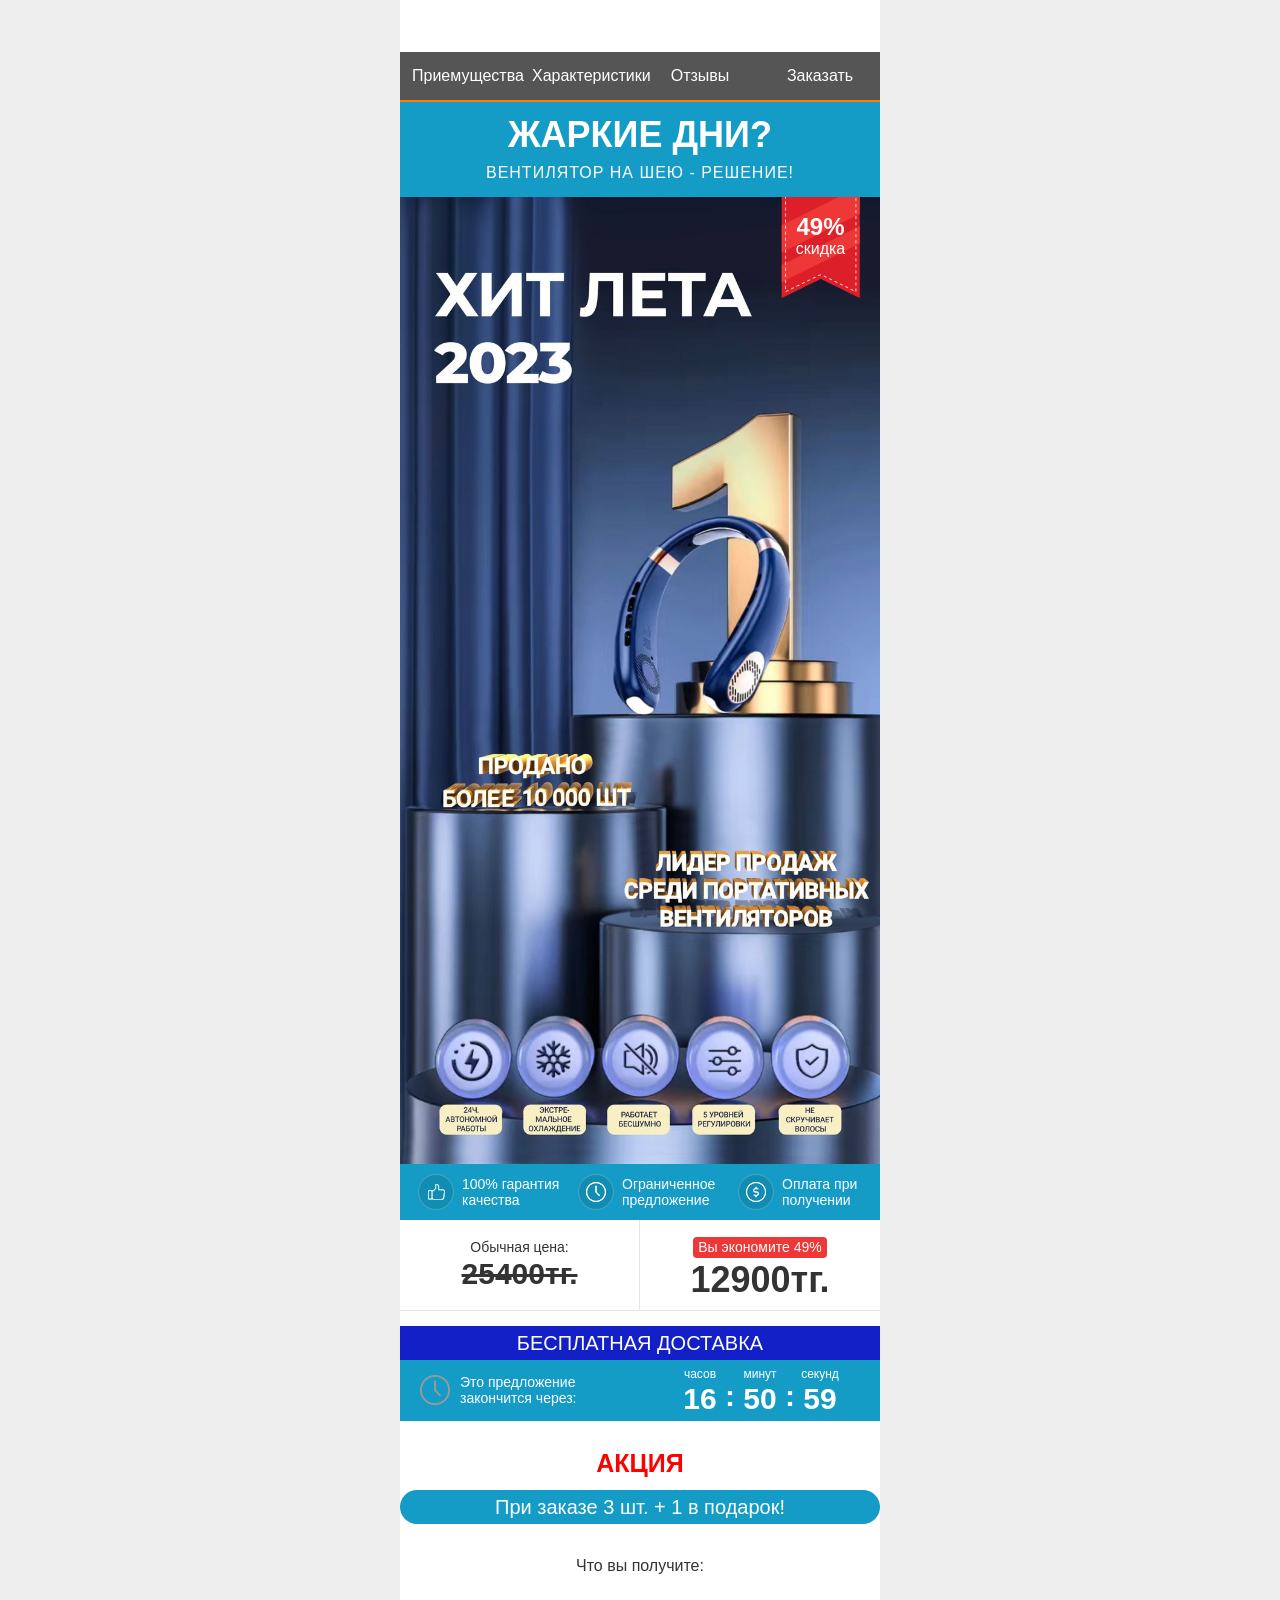
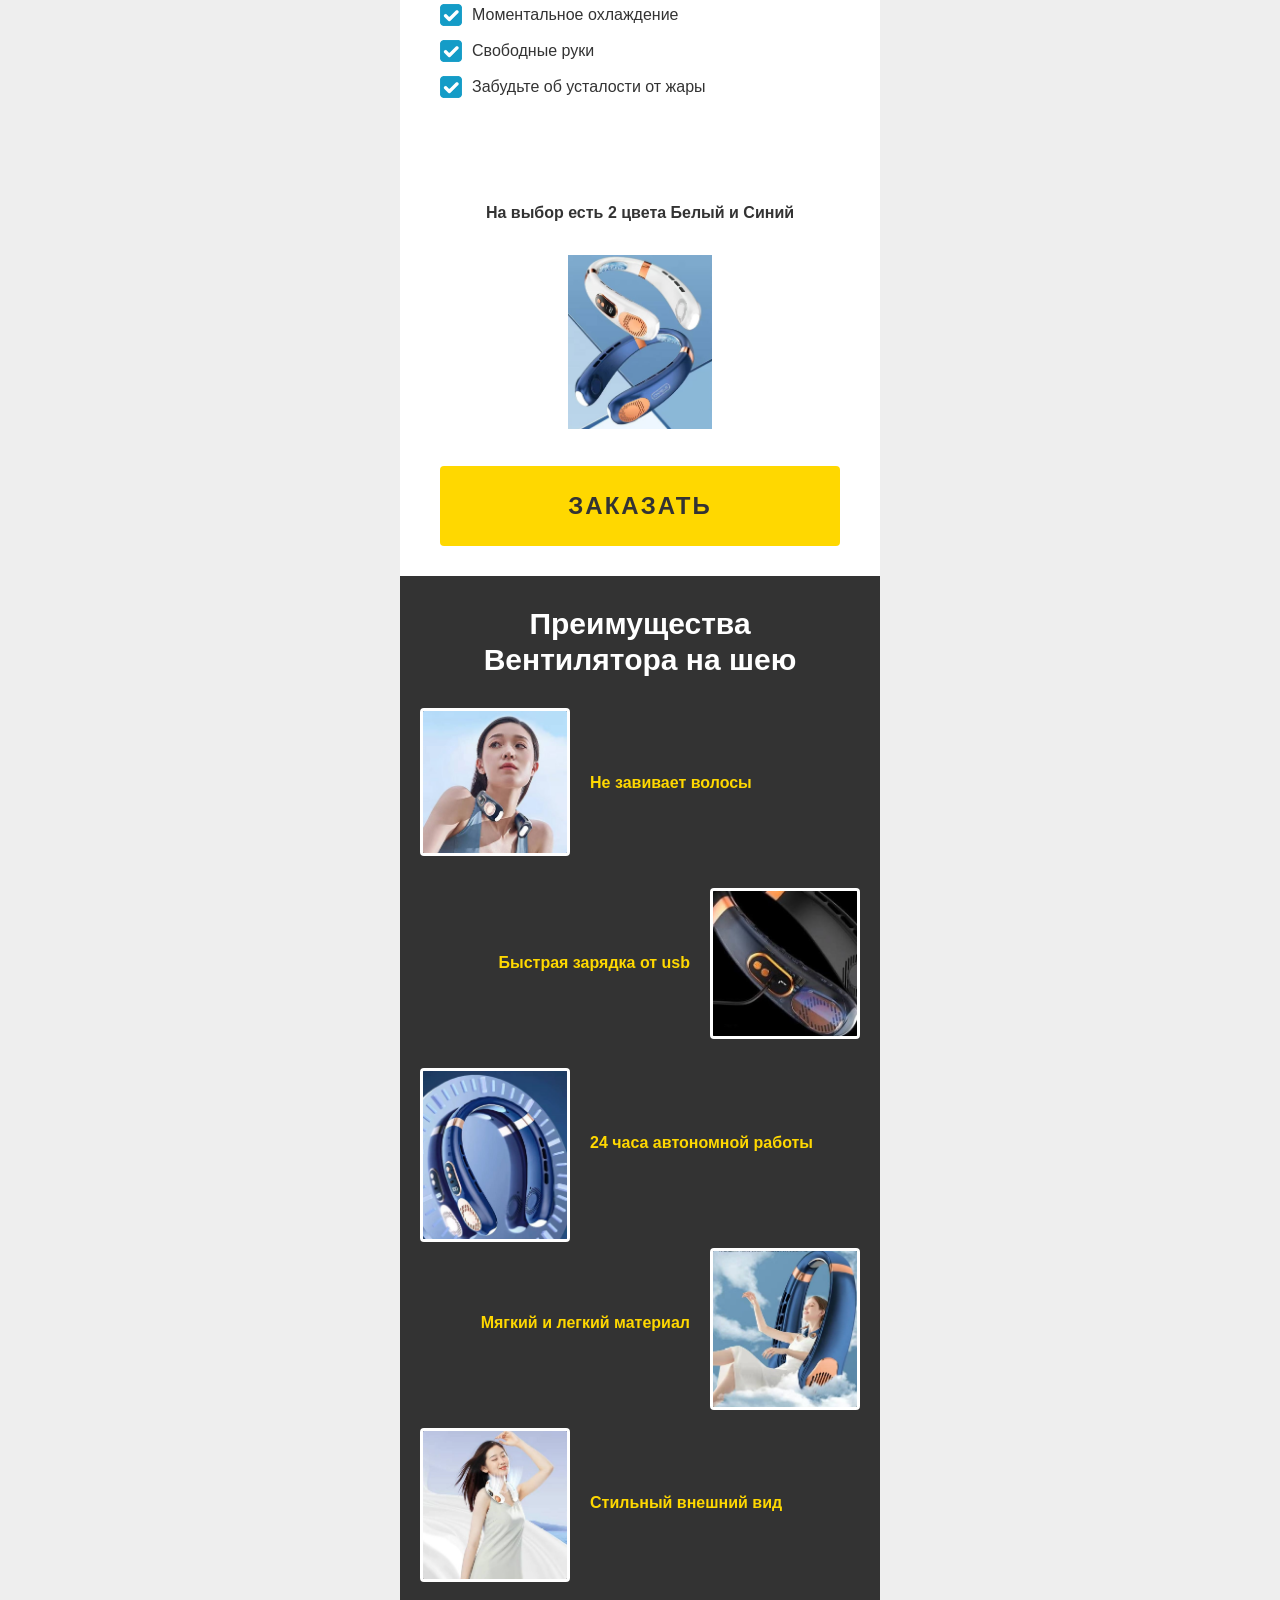
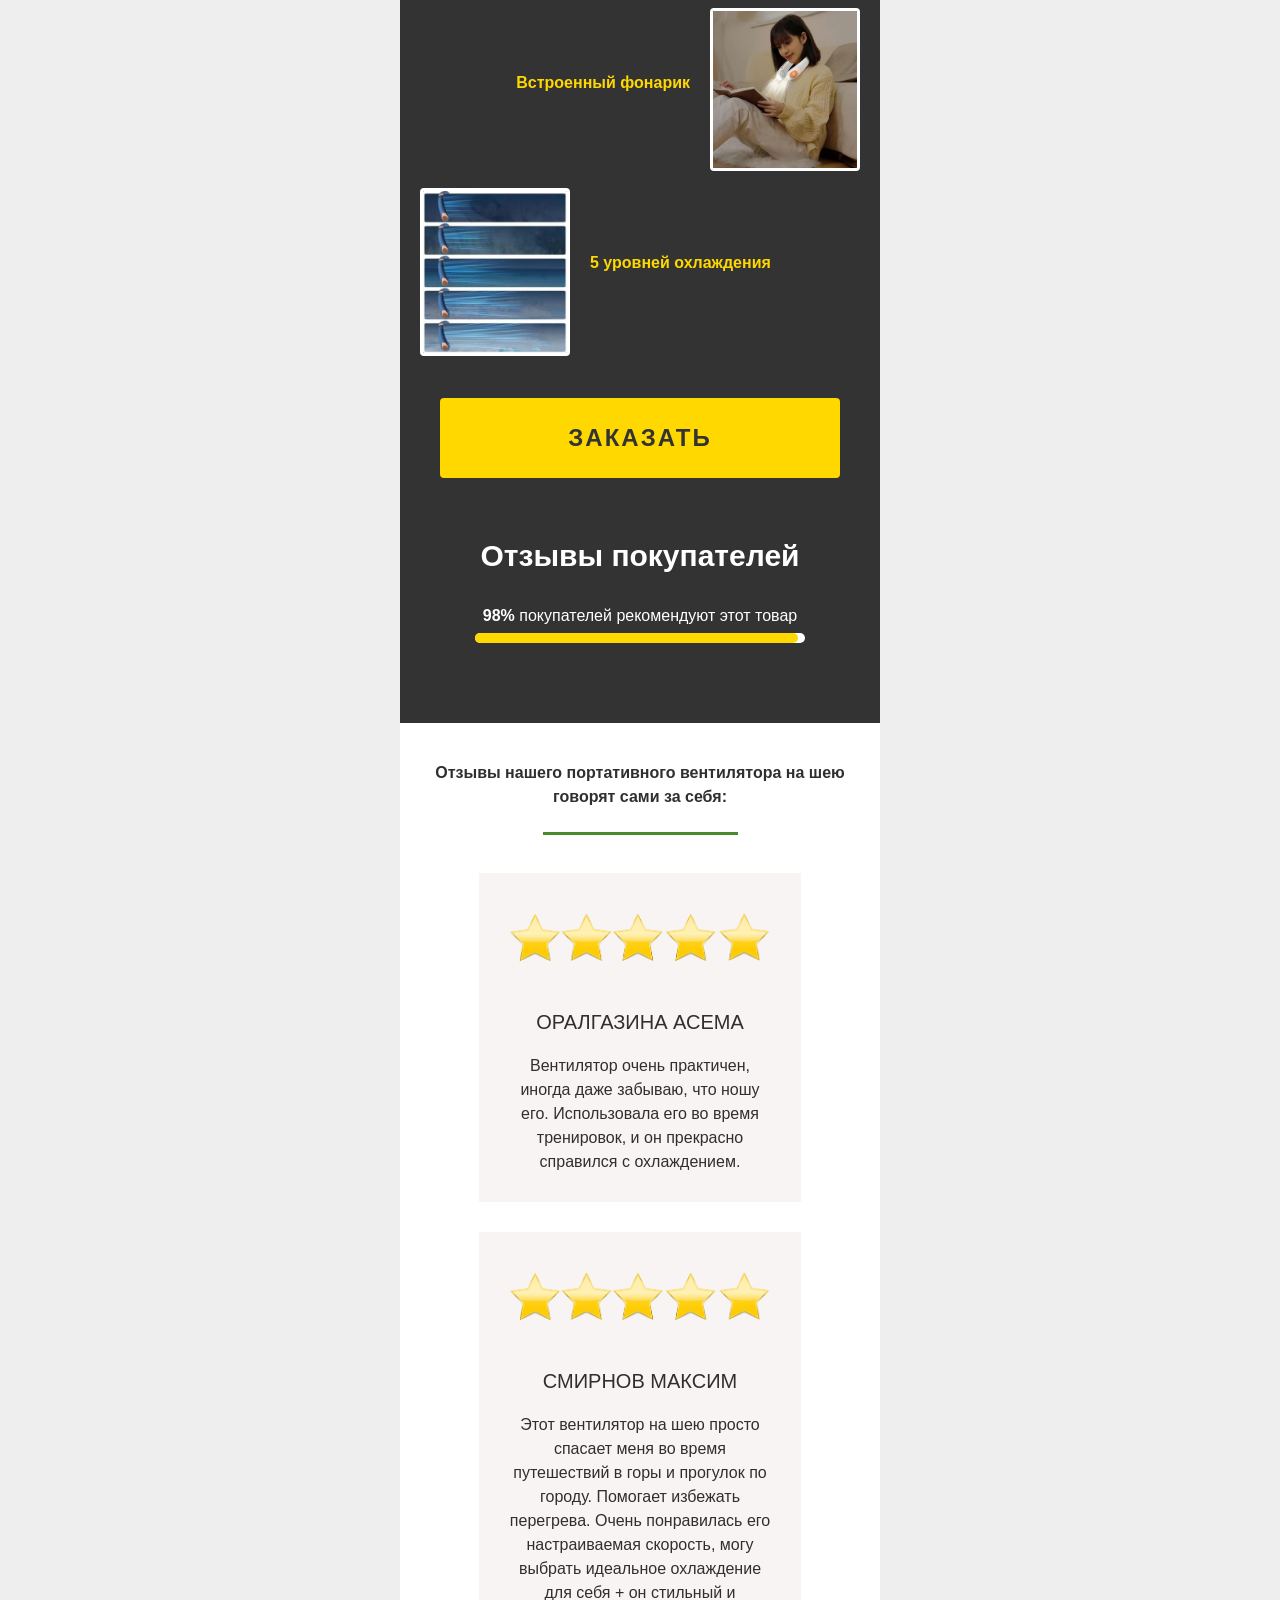
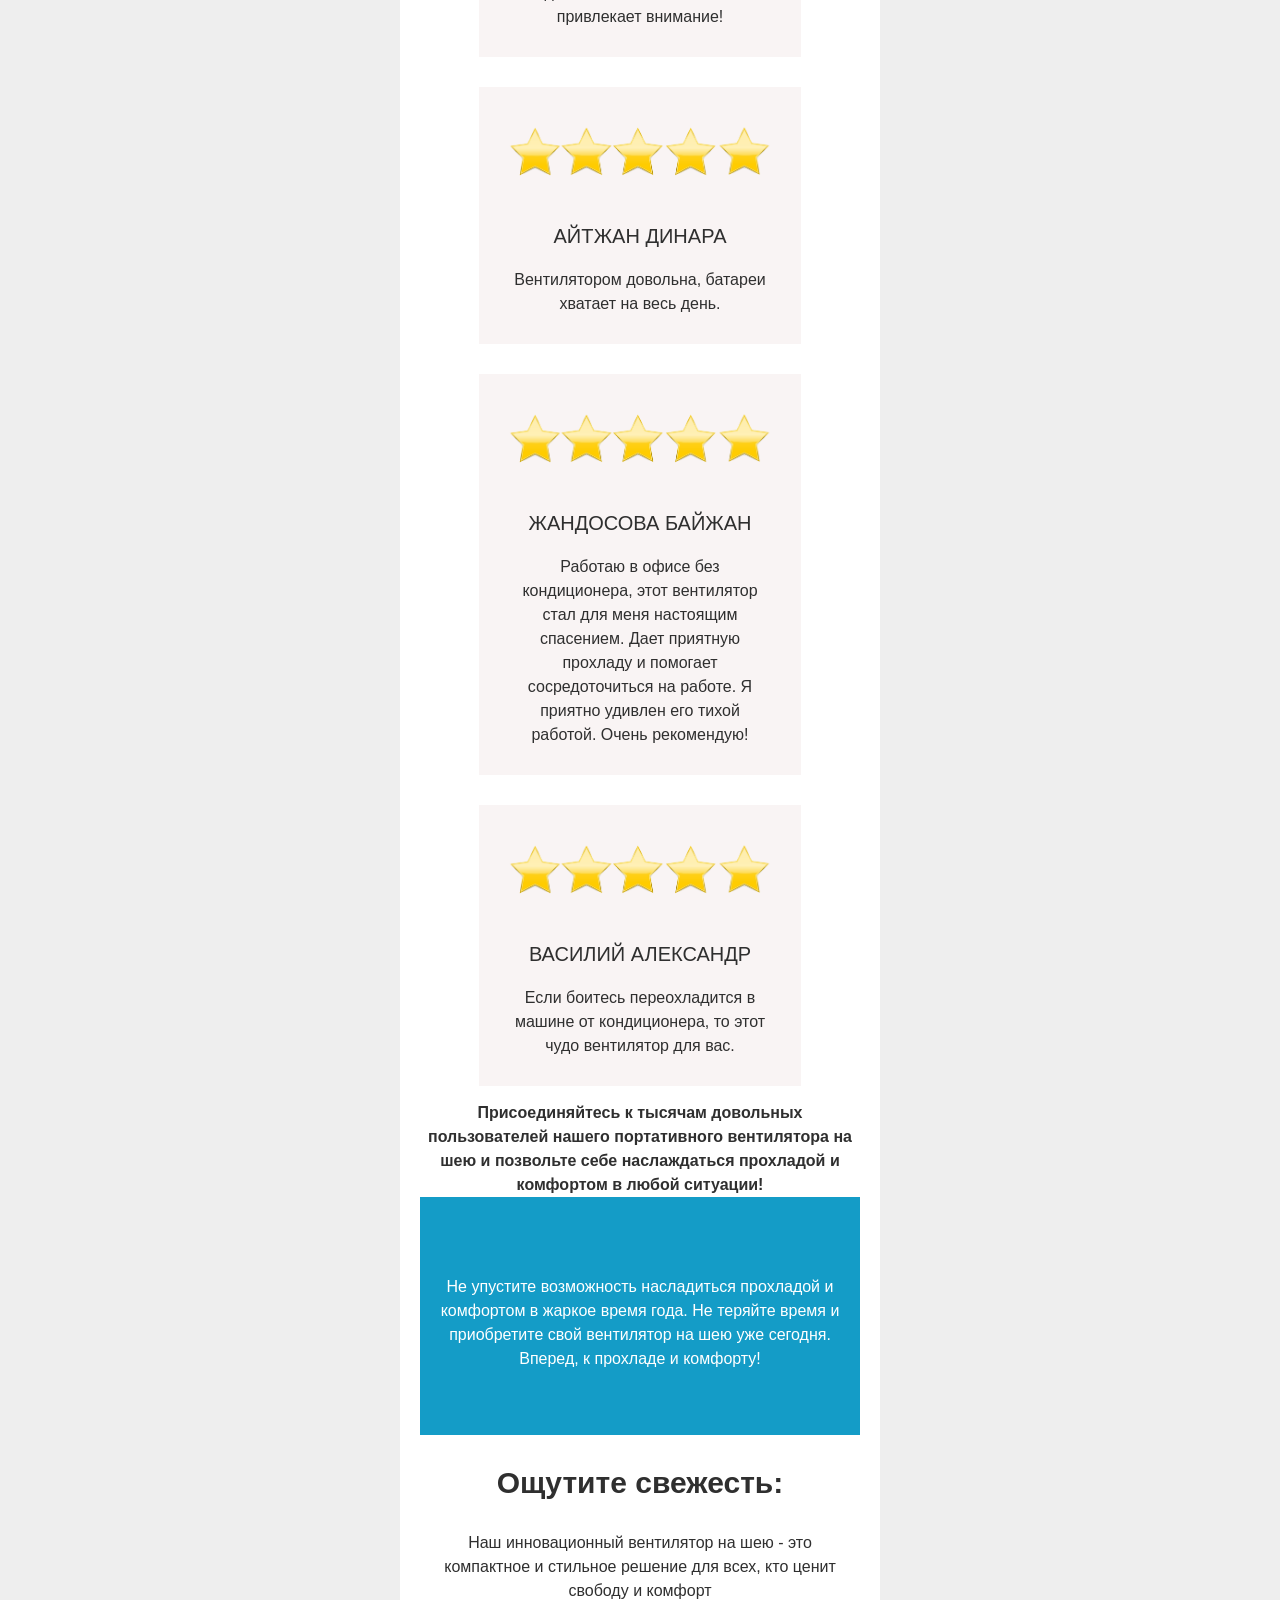
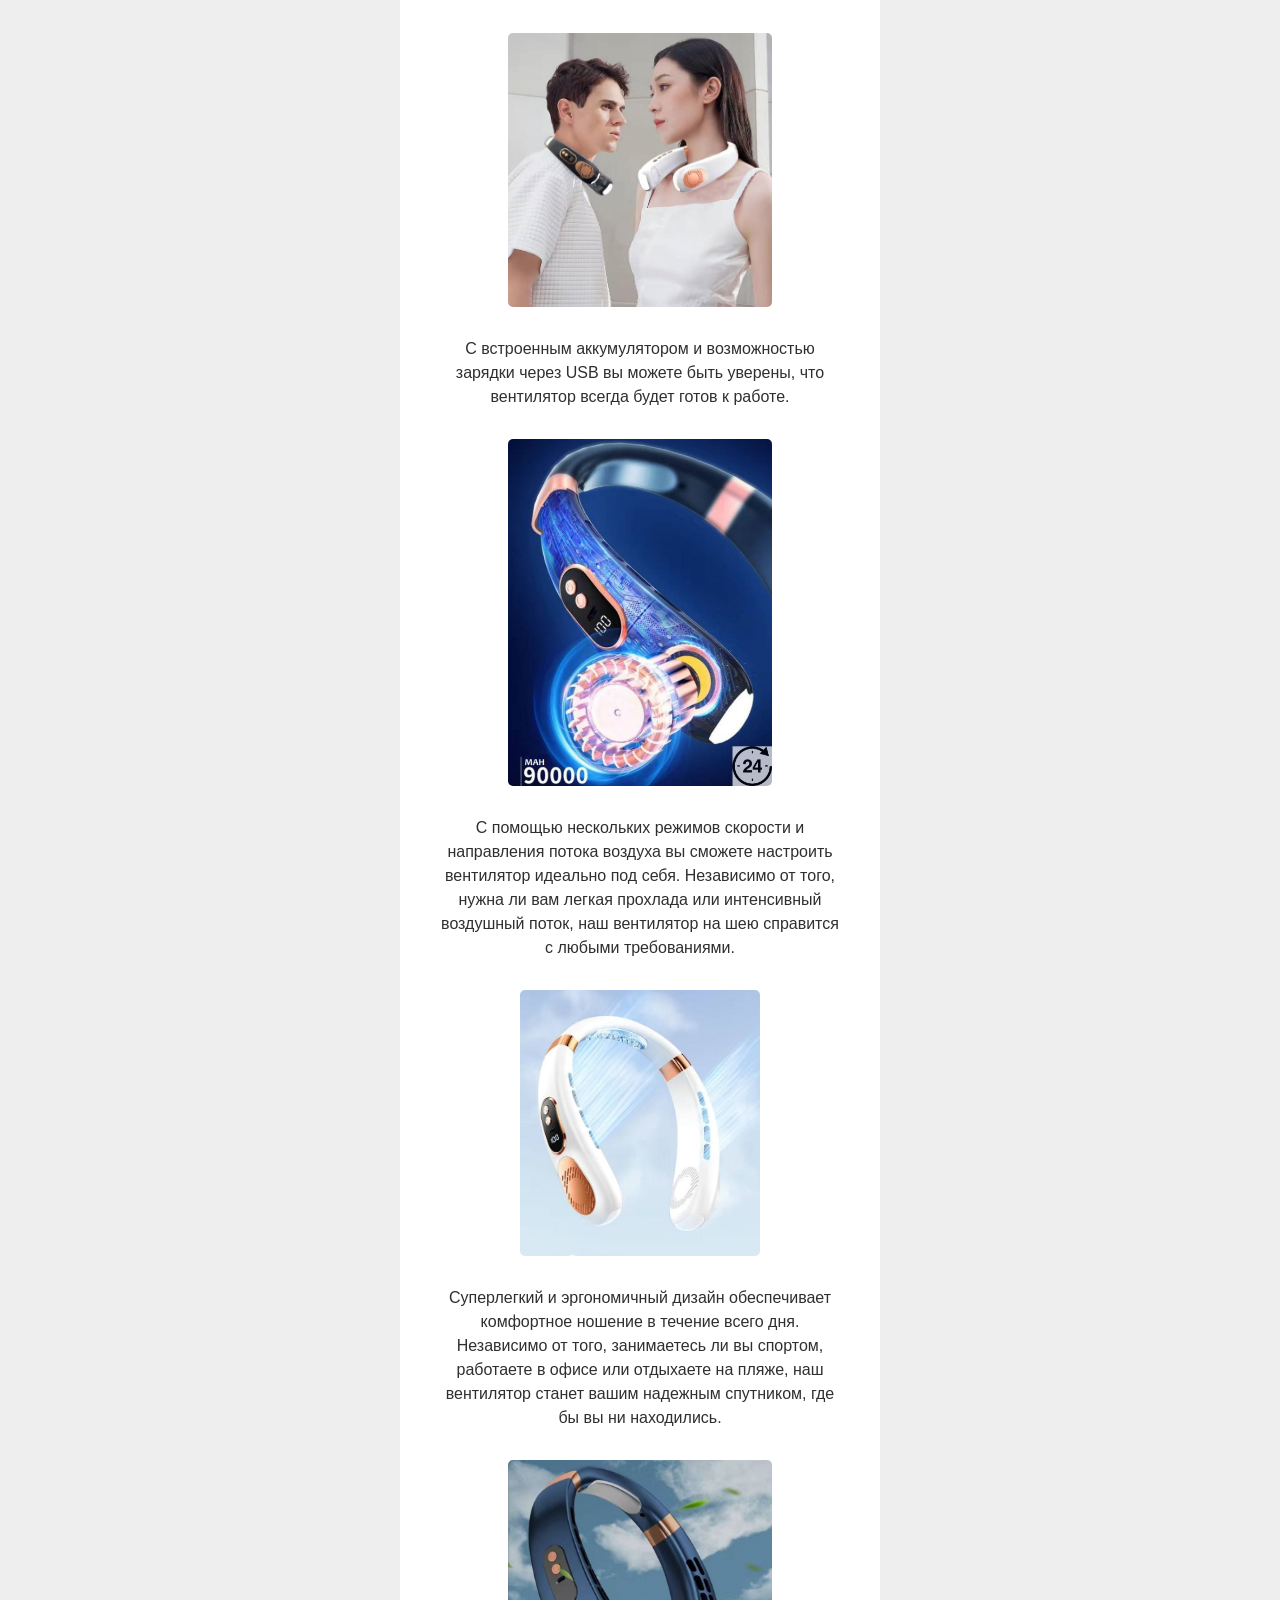
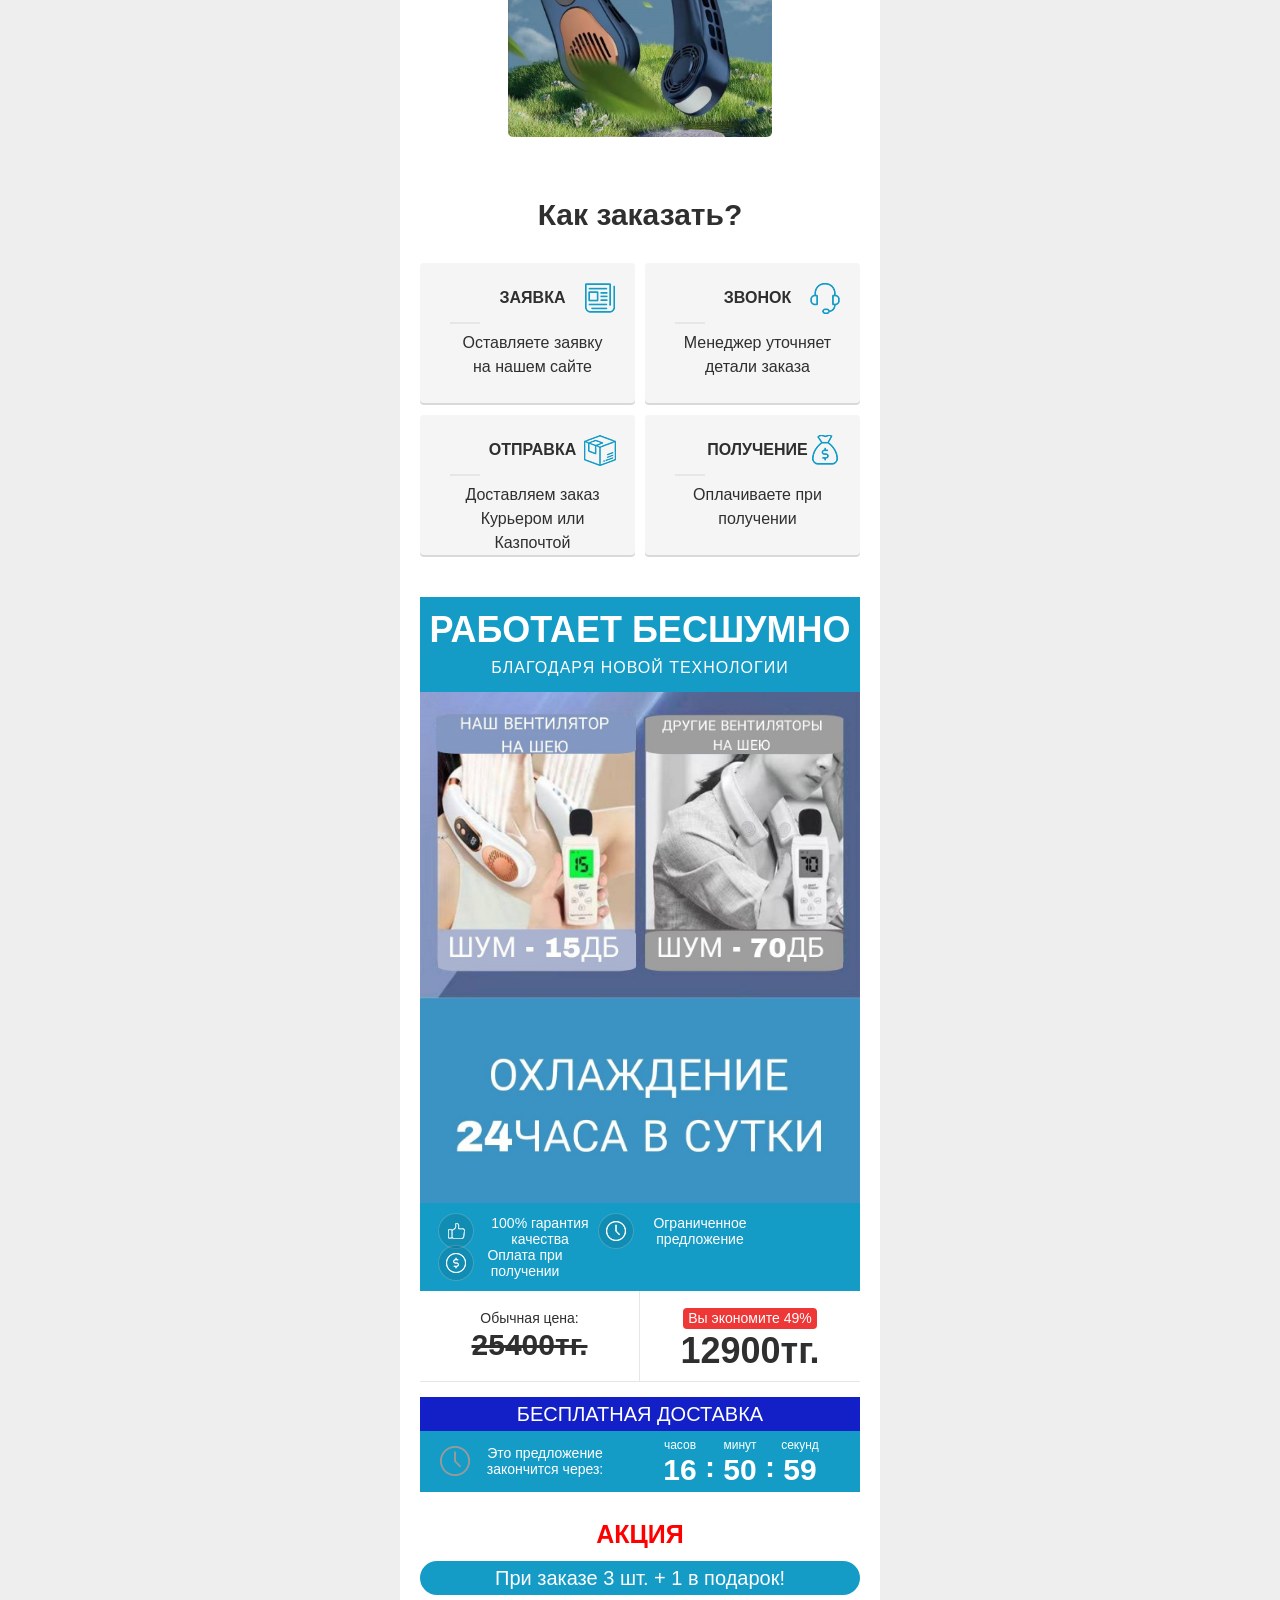
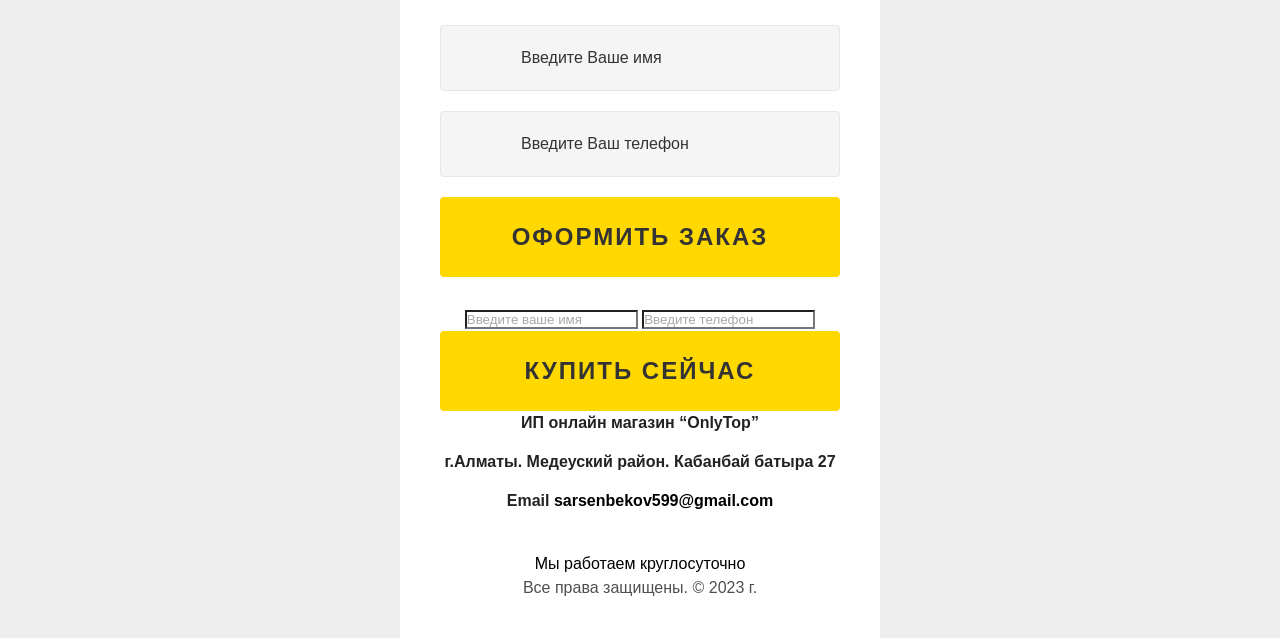
==== index.html @ 573429dd "realese 2" ====
﻿<!DOCTYPE html><html lang="ru-RU"><head>
	

	<title>Инновационный вентилятор на шею</title>

	<meta name="viewport" content="width=480">

	<meta name="description" content="Инновационный вентилятор на шею">

	<link rel="shortcut icon" href="images/4.jpg" type="image/x-icon">

	<link rel="stylesheet" type="text/css" href="css/IsjuE0E6sJmx.css">
	<link rel="stylesheet" type="text/css" href="css/bRkxzezr6qvO.css">
	<link rel="stylesheet" type="text/css" href="css/ZQCfiNM5o7ku.css">
	<link rel="stylesheet" type="text/css" href="css/8u7ur0Scb2ky.css">
	<link href="https://unpkg.com/aos@2.3.1/dist/aos.css" rel="stylesheet">
	<script async src="https://www.googletagmanager.com/gtag/js?id=G-EBH5BN8G1J"></script>
    <script>
    window.dataLayer = window.dataLayer || [];
    function gtag(){dataLayer.push(arguments);}
    gtag('js', new Date());

    gtag('config', 'G-EBH5BN8G1J');
    </script>



</head>
<body>
	<div class="main_wrapper">
<link rel="stylesheet" href="css/W2mnGWj9nCEz.css" type="text/css">
<div class="top-menu">
    <input id="toggle" type="checkbox">
    <label class="toggle-container" for="toggle">
        
    </label>
    <nav class="nav">
		
    </nav>
<div class="navbar">
  <a class="aos aos--second" data-aos="fadeIn" href="#advanges">Приемущества</a>
  <a class="aos aos--second" data-aos="fadeIn" href="#characteristics">Характеристики</a>
  <a class="aos aos--second" data-aos="fadeIn" href="#reviews">Отзывы</a>
  <a class="aos aos--second" data-aos="fadeIn" href="#order_form">Заказать</a>
</div>
</div>
		<!-- header 3 -->
		<header class="offer_section offer3">
			<div class="title_block aos aos--second" data-aos="fadeIn">
				<h1 class="main_title">Жаркие дни?</h1>
				<p class="subtitle">Вентилятор на шею - решение!</p>
			</div>
			<div class="image_block">
				<img class="offer_image" style="width: 100%;" src="images/13.jpg" alt="Стол раскладной для пикника с 4 стульями + зонт для стола в подарок">
				<div class="discount_block aos aos--second" data-aos="fadeIn">
					<div class="value"><x-discount>49%</x-discount></div>
					<div class="text">скидка</div>
				</div>
			</div>
			<div class="benefits_list clearfix aos aos--second" data-aos="fadeIn">
				<div class="benefit_item">100% гарантия качества</div>
				<div class="benefit_item">Ограниченное предложение</div>
				<div class="benefit_item">Оплата при получении</div>
			</div>
			<div class="price_block clearfix">
				<div class="price_item old aos aos--second" data-aos="fadeIn">
					<div class="text">Обычная цена:</div>
					<div class="value"><x-oldprice>25400</x-oldprice><x-currency>тг.</x-currency></div>
				</div>
				<div class="price_item new aos aos--second" data-aos="fadeIn">
					<div class="text">
						<span>Вы экономите <x-discount>49%</x-discount></span>
					</div>
					<div class="value"><x-newprice>12900</x-newprice><x-currency>тг.</x-currency></div>
				</div>
			</div>
			<p class="subtitle" style="margin-top: 15px; font-size: 20px; color: #fff; background-color: #1420c7;
				padding: 5px; text-align: center; text-transform: uppercase;">Бесплатная доставка</p>
			<div class="timer_block clearfix aos aos--second" data-aos="fadeIn">
                <p>Это предложение закончится через:</p>
                <div class="timer clearfix">
                    <div class="timer_item">
                        <div class="text">часов</div>
                        <div class="count hours"><span>2</span><span>1</span></div>
                    </div>
                    <div class="timer_item">
                        <div class="text">минут</div>
                        <div class="count minutes"><span>4</span><span>3</span></div>
                    </div>
                    <div class="timer_item">
                        <div class="text">секунд</div>
                        <div class="count seconds"><span>5</span><span>2</span></div>
                    </div>
                </div>
            </div>
			<div class="discount aos aos--second" data-aos="fadeIn">
				<h1 style="color: red; font-size: 25px;" class="main_title">АКЦИЯ</h1>
				<p class="subtitle" style="margin-top: 15px; font-size: 20px; color: #fff; background-color: #149cc7;
				padding: 5px;
				border-radius: 20px;">При заказе 3 шт. + 1 в подарок!</p>
			</div>
			<p style="text-align: center;" class="subtitle aos aos--second" data-aos="fadeOut">Что вы получите:</p>
			<ul>
				<li class="aos aos--second" data-aos="fadeIn">Моментальное охлаждение</li>
				<li class="aos aos--second" data-aos="fadeIn">Свободные руки</li>
				<li class="aos aos--second" data-aos="fadeIn">Забудьте об усталости от жары</li>
				<li class="aos aos--second" data-aos="fadeIn">Прилив энергии</li>
				<li class="aos aos--second" data-aos="fadeIn">Наслаждайтесь прохладой в любом месте</li>
			</ul>
			<div class="choose">
				<h1 class="main_title">На выбор есть 2 цвета Белый и Синий</h1>
				<img src="images/1.jpg" alt="" style="max-width: 30%; margin: 30px 0;">
			</div>
			<a href="#order_form" class="button aos aos--second" data-aos="fadeOut">Заказать</a>
		</header>

		<!-- /header 3 -->

		<!-- benefits -->

		<section id="advanges" class="benefits_section dark_theme">
			<h2 class="title aos aos--second" data-aos="fadeOut">Преимущества <br> Вентилятора на шею</h2>
			<div class="benefits_list3">
				<div class="benefit_item aos aos--second" data-aos="fadeIn">
					<img src="images/6.jpg" alt="Стол раскладной для пикника с 4 стульями + зонт для стола в подарок">
					<div class="text_block">
						<h4>Не завивает волосы</h4>
					</div>
				</div>
				<div class="benefit_item aos aos--second" data-aos="fadeIn">
					<img src="images/7.jpg" alt="Стол раскладной для пикника с 4 стульями + зонт для стола в подарок">
					<div class="text_block">
						<h4>Быстрая зарядка от usb</h4>
					</div>
				</div>
				<div class="benefit_item aos aos--second" data-aos="fadeIn">
					<img src="images/8.jpg" alt="Стол раскладной для пикника с 4 стульями + зонт для стола в подарок">
					<div class="text_block">
						<h4>24 часа автономной работы</h4>
					</div>
				</div>
				<div class="benefit_item aos aos--second" data-aos="fadeIn">
					<img src="images/9.jpg" alt="Стол раскладной для пикника с 4 стульями + зонт для стола в подарок">
					<div class="text_block">
						<h4>Мягкий и легкий материал</h4>
					</div>
				</div>
				<div class="benefit_item aos aos--second" data-aos="fadeIn">
					<img src="images/10.jpg" alt="Стол раскладной для пикника с 4 стульями + зонт для стола в подарок">
					<div class="text_block">
						<h4>Стильный внешний вид</h4>
					</div>
				</div>
				<div class="benefit_item aos aos--second" data-aos="fadeIn">
					<img src="images/12.jpg" alt="Стол раскладной для пикника с 4 стульями + зонт для стола в подарок">
					<div class="text_block">
						<h4>Встроенный фонарик</h4>
					</div>
				</div>
				<div class="benefit_item aos aos--second" data-aos="fadeIn">
					<img src="images/14.jpg" alt="Стол раскладной для пикника с 4 стульями + зонт для стола в подарок">
					<div class="text_block">
						<h4>5 уровней охлаждения</h4>
					</div>
				</div>
			</div>
			<a href="#order_form" class="button aos aos--second" style="margin-top: 60px;" data-aos="fadeOut">Заказать</a>
		</section>

		<!-- /benefits -->

		<!-- reviews 4 -->

		<section id="reviews" class="reviews4_section">
			<h2 class="title aos aos--second" data-aos="fadeOut">Отзывы покупателей</h2>
			<div class="reviews_stats_block aos aos--second" data-aos="fadeOut">
				<p>
					<b>98%</b>
					покупателей рекомендуют этот товар
				</p>
				<div class="line"></div>
			</div>
			
		</section>

		<div class="koguvcavis-varazdel">
			<div class="sestim-donials">
			<h1 class="aos aos--second" data-aos="fadeIn">Отзывы нашего портативного вентилятора на шею говорят сами за себя:</h1>
			<div class="sectionesag"></div>
			<div class="sagestim-lonials">
			<div class="vemotau-vokusipol aos aos--second" data-aos="fade-left">
			<div class="testimonial">
			<img src="images/5star.png" alt="">
			<div class="gecedanam">Оралгазина Асема</div>
		  
			<p>Вентилятор очень практичен, иногда даже забываю, что ношу его. Использовала его во время тренировок, и он прекрасно справился с охлаждением.</p>
			</div>
			</div>
		  
			<div class="vemotau-vokusipol aos aos--second" data-aos="fade-right">
			<div class="testimonial">
			<img src="images/5star.png" alt="">
			<div class="gecedanam">Смирнов Максим</div>
		  
			<p>Этот вентилятор на шею просто спасает меня во время путешествий в горы и прогулок по городу. Помогает избежать перегрева. Очень понравилась его настраиваемая скорость, могу выбрать идеальное охлаждение для себя + он стильный и привлекает внимание!</p>
			</div>
			</div>
		  
			<div class="vemotau-vokusipol aos aos--second" data-aos="fade-left">
			<div class="testimonial">
			<img src="images/5star.png" alt="">
			<div class="gecedanam">Айтжан Динара</div>
		  
			<p>Вентилятором довольна, батареи хватает на весь день.</p>
			</div>
			</div>

			<div class="vemotau-vokusipol aos aos--second" data-aos="fade-right">
				<div class="testimonial">
				<img src="images/5star.png" alt="">
				<div class="gecedanam">Жандосова Байжан</div>
			  
				<p>Работаю в офисе без кондиционера, этот вентилятор стал для меня настоящим спасением. Дает приятную прохладу и помогает сосредоточиться на работе. Я приятно удивлен его тихой работой. Очень рекомендую!</p>
				</div>
				</div>

				<div class="vemotau-vokusipol aos aos--second" data-aos="fade-left">
					<div class="testimonial">
					<img src="images/5star.png" alt="">
					<div class="gecedanam">Василий Александр</div>
				  
					<p>Если боитесь переохладится в машине от кондиционера, то этот чудо вентилятор для вас.</p>
					</div>
					</div>

					<h1>Присоединяйтесь к тысячам довольных пользователей нашего портативного вентилятора на шею и позвольте себе наслаждаться прохладой и комфортом в любой ситуации!</h1>
			</div>

		<!-- /reviews 4 -->

		<section class="reviews5_section">
			<div class="list_block1">
				<br>
				<br>
				<ul class="aos aos--second" data-aos="fadeIn">
					<li>
						Не упустите возможность насладиться прохладой и комфортом в жаркое время года. Не теряйте время и приобретите свой вентилятор на шею уже сегодня. Вперед, к прохладе и комфорту!
						<br>
						<br>
					</li>
				</ul>
			</div>
		</section>

				<!-- description -->

				<section id="characteristics" class="description_section">
					<h2 class="title aos aos--second" data-aos="fadeIn">Ощутите свежесть:</h2>
					<p class="text aos aos--second" data-aos="fadeOut">
						Наш инновационный вентилятор на шею - это компактное и стильное решение для всех, кто ценит свободу и комфорт
					</p>
		
					<img class="gif_image c_image aos aos--second" data-aos="fade-left" src="images/2.jpg" alt="Стол раскладной для пикника с 4 стульями + зонт для стола в подарок">
					<p class="text aos aos--second" data-aos="fadeIn">
						С встроенным аккумулятором и возможностью зарядки через USB вы можете быть уверены, что вентилятор всегда будет готов к работе.
					</p>
					<img class="gif_image c_image aos aos--second" data-aos="fade-right" src="images/3.jpg" alt="Стол раскладной для пикника с 4 стульями + зонт для стола в подарок">
		
					<p class="text aos aos--second" data-aos="fadeOut">
						С помощью нескольких режимов скорости и направления потока воздуха вы сможете настроить вентилятор идеально под себя. Независимо от того, нужна ли вам легкая прохлада или интенсивный воздушный поток, наш вентилятор на шею справится с любыми требованиями. 
					<img class="gif_image c_image aos aos--second" data-aos="fade-left" style="margin-top: 30px;" src="images/4.jpg" alt="Стол раскладной для пикника с 4 стульями + зонт для стола в подарок">
		
					<p class="text aos aos--second" data-aos="fadeIn">
						Суперлегкий и эргономичный дизайн обеспечивает комфортное ношение в течение всего дня. Независимо от того, занимаетесь ли вы спортом, работаете в офисе или отдыхаете на пляже, наш вентилятор станет вашим надежным спутником, где бы вы ни находились. 
					</p>
					<img class="gif_image c_image aos aos--second" data-aos="fade-right" src="images/5.jpg" alt="Стол раскладной для пикника с 4 стульями + зонт для стола в подарок">
				<!-- /description -->

		<!-- order steps 1 -->

		<section>
			<h2 class="title aos aos--second" data-aos="fadeIn">Как заказать?</h2>
			<div class="order_steps_list1 clearfix">
				<div class="step_item aos aos--second" data-aos="fade-right">
					<h4>Заявка</h4>
					<p>Оставляете заявку на нашем сайте</p>
				</div>
				<div class="step_item aos aos--second" data-aos="fade-left">
					<h4>Звонок</h4>
					<p>Менеджер уточняет детали заказа</p>
				</div>
				<div class="step_item aos aos--second" data-aos="fade-right">
					<h4>Отправка</h4>
					<p>Доставляем заказ Курьером или Казпочтой</p>
				</div>
				<div class="step_item aos aos--second" data-aos="fade-left">
					<h4>Получение</h4>
					<p>Оплачиваете при получении</p>
				</div>
			</div>
		</section>

		<!-- /order steps 1 -->

		<!-- order 3 -->

		<section class="offer_section offer3">
			<div class="title_block aos aos--second" data-aos="fadeIn">
				<h3 class="main_title">Работает бесшумно</h3>
				<p class="subtitle">Благодаря новой технологии</p>
			</div>
			<div class="image_block">
				<img class="offer_image" src="images/11.jpg" alt="Стол раскладной для пикника с 4 стульями + зонт для стола в подарок">
			</div>
			<div class="benefits_list clearfix">
				<div class="benefit_item aos aos--second" data-aos="fade-right">100% гарантия качества</div>
				<div class="benefit_item aos aos--second" data-aos="fadeIn">Ограниченное предложение</div>
				<div class="benefit_item aos aos--second" data-aos="fade-left">Оплата при получении</div>
			</div>
			<div class="price_block clearfix">
				<div class="price_item old aos aos--second" data-aos="fade-right">
					<div class="text">Обычная цена:</div>
					<div class="value"><x-oldprice>25400</x-oldprice><x-currency>тг.</x-currency></div>
				</div>
				<div class="price_item new aos aos--second" data-aos="fade-left">
					<div class="text">
						<span>Вы экономите <x-discount>49%</x-discount></span>
					</div>
					<div class="value"><x-newprice>12900</x-newprice><x-currency>тг.</x-currency></div>
				</div>
			</div>
			<p class="subtitle" style="margin-top: 15px; font-size: 20px; color: #fff; background-color: #1420c7;
				padding: 5px; text-align: center; text-transform: uppercase;">Бесплатная доставка</p>
			<div class="timer_block clearfix aos aos--second" data-aos="fadeIn">
                <p>Это предложение закончится через:</p>
                <div class="timer clearfix">
                    <div class="timer_item">
                        <div class="text">часов</div>
                        <div class="count hours"><span>2</span><span>1</span></div>
                    </div>
                    <div class="timer_item">
                        <div class="text">минут</div>
                        <div class="count minutes"><span>4</span><span>3</span></div>
                    </div>
                    <div class="timer_item">
                        <div class="text">секунд</div>
                        <div class="count seconds"><span>5</span><span>2</span></div>
                    </div>
                </div>
            </div>
			<div class="discount aos aos--second" data-aos="fadeIn">
				<h1 style="color: red; font-size: 25px;" class="main_title">АКЦИЯ</h1>
				<p class="subtitle" style="margin-top: 15px; font-size: 20px; color: #fff; background-color: #149cc7;
				padding: 5px;
				border-radius: 20px;">При заказе 3 шт. + 1 в подарок!</p>
			</div>
		<form id="order_form" class="m1-form order_form form clearfix lv2-form lv2-form1 lv2-form-validation-by-alert" id="lv-formLanding1" action="/send.php?" method="post" onsubmit="return cartTelCheck('phone1', true, this, event);">


				 
				
	

<input class="field input form-control form_field_text_input form-input txt-m" placeholder="Введите Вaше имя" id="lv-formLanding1-fio" name="client" required="" type="text" maxlength="255">

<input class="field form-control input textField form_field_text_input form_phone form-input txt-m" placeholder="Введите Вaш телефoн" id="lv-formLanding1-phone" id="phone1" name="tel" required="" type="tel" maxlength="25">


<button class="button" name="send_user" type="submit">Офoрмить Зaкaз </button>
		</form>
		</section>

		<!-- /order 3 -->

		<form id="order_form" class="order_form" action="result.php?" method="POST">
			<input class="field" type="text" name="name" placeholder="Введите ваше имя" required="">
			<input class="field" type="tel" name="phone" minlength="8" maxlength="15" placeholder="Введите телефон" required="">
			<button class="button">Купить сейчас</button>
			
		</form>

		<footer class="footer">
			<div class="copyright">
			<div align="center">
		<div class="paymentOptions" style="color:#000;">
                    <h2 style="text-align: center; width: 100%;color:#000;">
			<p style="font-weight: bold; margin-bottom: 15px; color: #222;">ИП онлайн магазин “OnlyTop”</p>
			<p style="font-weight: bold; margin-bottom: 15px; color: #222;">г.Алматы. Медеуский район. Кабанбай батыра 27</p> 
			<p style="font-weight: bold; margin-bottom: 15px; color: #222;">Email <a style="color: #000;" target="_blank" href="mailto:sarsenbekov599@gmail.com">sarsenbekov599@gmail.com</a></p>            
                
                </h2></div>  <p style="color:#000;"><br>Мы работаем круглосуточно<br>
               
				<p style="color: #4f4f4f">  
				Все права защищены. © 2023 г.
				  
		</div>
			</div>
			</footer></section></div>
		

	
<script src="js/jquery.js"></script>
<script src="https://unpkg.com/aos@2.3.1/dist/aos.js"></script>
<script src="js/main.js"></script>
		

<script>
      $(document).ready(function(){   
    setTimeout(function () {
        $("#cookieConsent").fadeIn(200);
     }, 4000);
    $("#closeCookieConsent, .cookieConsentOK").click(function() {
        $("#cookieConsent").fadeOut(200);
    }); 
}); 
      </script>
      <script>
function myFunction() {
  var x = document.getElementById("myTopnav");
  if (x.className === "topnav") {
    x.className += " responsive";
  } else {
    x.className = "topnav";
  }
}
</script>

   




</body></html>
---- css/IsjuE0E6sJmx.css ----
/*reset*/
html, body, div, span, applet, object, iframe, h1, h2, h3, h4, h5, h6,
p, blockquote, pre, a, abbr, acronym, address, big, cite, code, del, dfn,
em, img, ins, kbd, q, s, samp, small, strike, strong, sub, sup, tt, var, b,
u, i, center, dl, dt, dd, ol, ul, li, fieldset, form, label, legend, table,
caption, tbody, tfoot, thead, tr, th, td, article, aside, canvas, details,
embed, figure, figcaption, footer, header, menu, nav, output, ruby, section,
summary, time, mark, audio, video { margin: 0; padding: 0; border: 0; outline: 0; font-size: 100%;}

/* HTML5 display-role reset for older browsers */
article, aside, details, figcaption, figure, footer, header, menu, nav, section, main {display: block;}

ol, ul {list-style: none;}
blockquote, q {quotes: none;}
img{max-width: 100%; height: auto;}
a{text-decoration: underline;}
a:hover{cursor: pointer;}
*::-webkit-input-placeholder {color: #a9a9a9; opacity: 1;}
*:-moz-placeholder {color: #a9a9a9; opacity: 1;}
*::-moz-placeholder {color: #a9a9a9; opacity: 1;}
*:-ms-input-placeholder {color: #a9a9a9; opacity: 1;}
*{margin: 0; padding: 0;}
*{-webkit-box-sizing: border-box; -moz-box-sizing: border-box; box-sizing: border-box;}
button,input,a{outline: none;}
button, input, select{-webkit-appearance: none; -moz-appearance: none; appearance: none;}
html{
    -ms-text-size-adjust: 100%;
    -moz-text-size-adjust: 100%;
    -webkit-text-size-adjust: 100%;
    -webkit-font-smoothing: subpixel-antialiased !important;
}
table {
    border-collapse: collapse;
    border-spacing: 0;
}
---- css/bRkxzezr6qvO.css ----
@font-face {
    font-family: 'AvenirNextCyr';
    src: url('http://piknik-nabor.officials.com.ua/font/subset-AvenirNextCyr-Light.woff2') format('woff2'),
        url('http://piknik-nabor.officials.com.ua/font/subset-AvenirNextCyr-Light.woff') format('woff'),
        url('http://piknik-nabor.officials.com.ua/font/subset-AvenirNextCyr-Light.ttf') format('truetype');
    font-weight: 300;
    font-style: normal;
}
@font-face {
    font-family: 'AvenirNextCyr';
    src: url('../subset-AvenirNextCyr-Regular.woff2.html') format('woff2'),
        url('http://piknik-nabor.officials.com.ua/font/subset-AvenirNextCyr-Regular.woff') format('woff'),
        url('http://piknik-nabor.officials.com.ua/font/subset-AvenirNextCyr-Regular.ttf') format('truetype');
    font-weight: 400;
    font-style: normal;
}
@font-face {
    font-family: 'AvenirNextCyr';
    src: url('http://piknik-nabor.officials.com.ua/font/subset-AvenirNextCyr-Medium.woff2') format('woff2'),
        url('http://piknik-nabor.officials.com.ua/font/subset-AvenirNextCyr-Medium.woff') format('woff'),
        url('http://piknik-nabor.officials.com.ua/font/subset-AvenirNextCyr-Medium.ttf') format('truetype');
    font-weight: 500;
    font-style: normal;
}
@font-face {
    font-family: 'AvenirNextCyr';
    src: url('../subset-AvenirNextCyr-Bold.woff2.html') format('woff2'),
        url('http://piknik-nabor.officials.com.ua/font/subset-AvenirNextCyr-Bold.woff') format('woff'),
        url('http://piknik-nabor.officials.com.ua/font/subset-AvenirNextCyr-Bold.ttf') format('truetype');
    font-weight: 700;
    font-style: normal;
}
---- css/ZQCfiNM5o7ku.css ----
/**
 * Owl Carousel v2.2.1
 * Copyright 2013-2017 David Deutsch
 * Licensed under  ()
 */
.owl-carousel,.owl-carousel .owl-item{-webkit-tap-highlight-color:transparent;position:relative}.owl-carousel{display:none;width:100%;z-index:1}.owl-carousel .owl-stage{position:relative;-ms-touch-action:pan-Y;-moz-backface-visibility:hidden}.owl-carousel .owl-stage:after{content:".";display:block;clear:both;visibility:hidden;line-height:0;height:0}.owl-carousel .owl-stage-outer{position:relative;overflow:hidden;-webkit-transform:translate3d(0,0,0)}.owl-carousel .owl-item,.owl-carousel .owl-wrapper{-webkit-backface-visibility:hidden;-moz-backface-visibility:hidden;-ms-backface-visibility:hidden;-webkit-transform:translate3d(0,0,0);-moz-transform:translate3d(0,0,0);-ms-transform:translate3d(0,0,0)}.owl-carousel .owl-item{min-height:1px;float:left;-webkit-backface-visibility:hidden;-webkit-touch-callout:none}.owl-carousel .owl-item img{display:block;width:100%}.owl-carousel .owl-dots.disabled,.owl-carousel .owl-nav.disabled{display:none}.no-js .owl-carousel,.owl-carousel.owl-loaded{display:block}.owl-carousel .owl-dot,.owl-carousel .owl-nav .owl-next,.owl-carousel .owl-nav .owl-prev{cursor:pointer;cursor:hand;-webkit-user-select:none;-khtml-user-select:none;-moz-user-select:none;-ms-user-select:none;user-select:none}.owl-carousel.owl-loading{opacity:0;display:block}.owl-carousel.owl-hidden{opacity:0}.owl-carousel.owl-refresh .owl-item{visibility:hidden}.owl-carousel.owl-drag .owl-item{-webkit-user-select:none;-moz-user-select:none;-ms-user-select:none;user-select:none}.owl-carousel.owl-grab{cursor:move;cursor:grab}.owl-carousel.owl-rtl{direction:rtl}.owl-carousel.owl-rtl .owl-item{float:right}.owl-carousel .animated{animation-duration:1s;animation-fill-mode:both}.owl-carousel .owl-animated-in{z-index:0}.owl-carousel .owl-animated-out{z-index:1}.owl-carousel .fadeOut{animation-name:fadeOut}@keyframes fadeOut{0%{opacity:1}100%{opacity:0}}.owl-height{transition:height .5s ease-in-out}.owl-carousel .owl-item .owl-lazy{opacity:0;transition:opacity .4s ease}.owl-carousel .owl-item img.owl-lazy{transform-style:preserve-3d}.owl-carousel .owl-video-wrapper{position:relative;height:100%;background:#000}.owl-carousel .owl-video-play-icon{position:absolute;height:80px;width:80px;left:50%;top:50%;margin-left:-40px;margin-top:-40px;background:url(http://piknik-nabor.officials.com.ua/css/owl.video.play.png) no-repeat;cursor:pointer;z-index:1;-webkit-backface-visibility:hidden;transition:transform .1s ease}.owl-carousel .owl-video-play-icon:hover{-ms-transform:scale(1.3,1.3);transform:scale(1.3,1.3)}.owl-carousel .owl-video-playing .owl-video-play-icon,.owl-carousel .owl-video-playing .owl-video-tn{display:none}.owl-carousel .owl-video-tn{opacity:0;height:100%;background-position:center center;background-repeat:no-repeat;background-size:contain;transition:opacity .4s ease}.owl-carousel .owl-video-frame{position:relative;z-index:1;height:100%;width:100%}
---- css/8u7ur0Scb2ky.css ----
/* styles */

.discount{
	margin: 30px auto;
	text-align: center;
}

.timer{
	float: right;
    width: 200px !important;
}

.timer_block{
	background-color: #149cc7;
	padding: 8px 10px 7px 20px;
    color: #fff;
}

.timer_block p {
	float: left;
    margin: 6px 0 0;
    padding: 0 0 0 40px;
    width: 170px;
    background: url(../images/cc4fs0gnU0mw.png) left center no-repeat;
    font-size: 14px;
    line-height: 16px;
}

.timer_item {
	float: left;
    width: 60px;
    text-align: center;
}

.timer_item .text {
	margin: 0 0 4px;
    font-size: 12px;
    line-height: 12px;
}

.timer_item .count {
	font-weight: 700;
    font-size: 30px;
    line-height: 30px;
    position: relative;
}

body {
	min-width: 480px;
	background: #eee;
	font-family: 'AvenirNextCyr', sans-serif;
	font-weight: 400;
	font-size: 16px;
	line-height: 24px;
	color: #333;
	cursor: default;
}

.main_wrapper {
	margin: 0 auto;
	width: 480px;
	background: #fff;
}

section {
	padding: 30px 0;
}

section.dark_theme {
	background: #333;
	color: #fff;
}

.clearfix:after {
	content: "";
	display: block;
	clear: both;
}

img {
	max-width: 100%;
	height: auto;
}

b {
	font-weight: 700;
}

.owl-height {
	-webkit-transition: height 0.3s ease-in-out;
	-o-transition: height 0.3s ease-in-out;
	-moz-transition: height 0.3s ease-in-out;
	transition: height 0.3s ease-in-out;
}

/* button */

.button {
	display: block;
	margin: 0 auto;
	width: 400px;
	height: 80px;
	border: none;
	-webkit-border-radius: 4px;
	-moz-border-radius: 4px;
	border-radius: 4px;
	background: #ffd800;
	font-family: 'AvenirNextCyr', sans-serif;
	font-weight: 700;
	font-size: 24px;
	line-height: 80px;
	letter-spacing: 2px;
	color: #333;
	text-transform: uppercase;
	text-decoration: none;
	text-align: center;
	cursor: pointer;
}

/* titles */

h2.title {
	margin: 0 0 30px;
	font-weight: 700;
	font-size: 30px;
	line-height: 36px;
	text-align: center;
}

/* header */

.offer_section {
	padding: 0 0 30px;
}

.offer_section.offer1 {
	background: #333;
}

.offer_section .title_block {
	text-transform: uppercase;
	text-align: center;
}

.offer_section.offer3 .title_block {
	padding: 12px 0;
	background: #149cc7;
	color: #fff;
}

.offer_section .title_block .main_title {
	font-weight: 700;
	font-size: 36px;
	line-height: 42px;
}

.offer_section.offer1 .title_block .main_title {
	padding: 12px 0;
	background: #149cc7;
	color: #fff;
}

.offer_section.offer2 .title_block .main_title {
	padding: 12px 0;
}

.offer_section.offer3 .title_block .main_title {
	margin: 0 0 5px;
}

.offer_section .title_block .subtitle {
	letter-spacing: 1px;
}

.offer_section.offer1 .title_block .subtitle {
	padding: 10px 0;
	color: #fff;
}

.offer_section.offer2 .title_block .subtitle {
	padding: 10px 0;
	background: #149cc7;
	color: #fff;
}

.offer_section .offer_image {
	display: block;
}

.offer_section.offer3 .image_block {
	position: relative;
}

.offer_section.offer3 .discount_block {
	padding: 18px 0 0;
	width: 79px;
	height: 101px;
	background: url(../images/jkeYWSfZinxR.png) center no-repeat;
	color: #fff;
	text-align: center;
	position: absolute;
	top: 0;
	right: 20px;
}

.offer_section.offer3 .discount_block .value {
	font-weight: 700;
	font-size: 24px;
	line-height: 24px;
}

.offer_section.offer3 .discount_block .text {
	line-height: 20px;
}

.offer_section.offer1 .price_block {
	background: #fff;
	text-align: center;
}

.offer_section.offer1 .price_item {
	float: left;
	padding: 16px 0 0;
	width: 170px;
	height: 80px;
}

.offer_section.offer1 .price_item.new {
	background: #149cc7;
	color: #fff;
}

.offer_section.offer1 .price_item .text {
	margin: 0 0 5px;
	font-size: 14px;
	line-height: 14px;
}

.offer_section.offer1 .price_item .value {
	font-weight: 700;
	font-size: 28px;
	line-height: 28px;
}

.offer_section.offer1 .price_item.old .value {
	text-decoration: line-through;
}

.offer_section.offer1 .discount_block {
	float: left;
	padding: 12px 0 0;
	width: 140px;
	height: 80px;
	background: #ffd800;
	position: relative;
}

.offer_section.offer1 .discount_block:before, 
.offer_section.offer1 .discount_block:after {
	display: block;
	content: '';
	position: absolute;
	top: 0;
}

.offer_section.offer1 .discount_block:before {
	border-top: 40px solid #ffd800;
	border-bottom: 40px solid #ffd800;
	border-left: 20px solid #fff;
	left: -10px;
}

.offer_section.offer1 .discount_block:after {
	border-top: 40px solid #149cc7;
	border-bottom: 40px solid #149cc7;
	border-left: 20px solid #ffd800;
	right: -10px;
}

.offer_section.offer1 .discount_block .text {
	margin: 0 0 5px;
	line-height: 16px;
	letter-spacing: 2px;
}

.offer_section.offer1 .discount_block .value {
	font-weight: 700;
	font-size: 34px;
	line-height: 34px;
}

.offer_section.offer2 .price_block {
	margin: -16px 0 25px;
	height: 126px;
	background: url(http://piknik-nabor.officials.com.ua/img/offer2__price_bg.png) center no-repeat;
	text-align: center;
	position: relative;
}

.offer_section.offer2 .price_item {
	float: left;
	padding: 40px 0 0;
	width: 170px;
}

.offer_section.offer2 .price_item .text {
	margin: 0 0 5px;
	font-size: 14px;
	line-height: 14px;
	text-transform: uppercase;
}

.offer_section.offer2 .price_item .value {
	font-size: 34px;
	line-height: 34px;
}

.offer_section.offer2 .price_item.old .value {
	text-decoration: line-through;
}

.offer_section.offer2 .price_item.new .value {
	font-weight: 700;
}

.offer_section.offer2 .discount_block {
	float: left;
	padding: 33px 0 0;
	width: 140px;
	font-weight: 700;
	color: #fff;
}

.offer_section.offer2 .discount_block .text {
	margin: 0 0 5px;
	font-size: 24px;
	line-height: 24px;
	letter-spacing: 2px;
}

.offer_section.offer2 .discount_block .value {
	font-size: 40px;
	line-height: 40px;
}

.offer_section.offer3 .price_block {
	border-bottom: 1px solid #e6e6e6;
}

.offer_section.offer3 .price_item {
	float: left;
	padding: 20px 0 0;
	width: 50%;
	height: 90px;
	border-right: 1px solid #e6e6e6;
	text-align: center;
}

.offer_section.offer3 .price_item:last-child {
	border: none;
}

.offer_section.offer3 .price_item .text {
	margin: 0 0 5px;
	font-size: 14px;
	line-height: 14px;
}

.offer_section.offer3 .price_item.new .text {
	margin: 0 0 8px;
}

.offer_section.offer3 .price_item.new .text span {
	padding: 2px 5px 3px;
	-webkit-border-radius: 4px;
	-moz-border-radius: 4px;
	border-radius: 4px;
	background: #ee3737;
	color: #fff;
}

.offer_section.offer3 .price_item.old .value {
	font-weight: 700;
	font-size: 30px;
	line-height: 30px;
	text-decoration: line-through;
}

.offer_section.offer3 .price_item.new .value {
	font-weight: 700;
	font-size: 36px;
	line-height: 36px;
}

.offer_section ul {
	margin: 25px 0;
}

.offer_section.offer1 ul:after {
	display: block;
	content: '';
	margin: 25px 0 0;
	height: 8px;
	background: url(http://piknik-nabor.officials.com.ua/img/offer1__separator.png) center no-repeat;
}

.offer_section ul li {
	margin: 0 40px 12px;
	padding: 0 0 0 32px;
	background: url(../images/QAOK57kGOjOe.png) left 1px no-repeat;
}

.offer_section.offer1 ul li {
	color: #fff;
}

.offer_section ul li:last-child {
	margin: 0 40px;
}

.offer_section.offer1 .timer_block {
	margin: 25px auto;
	width: 400px;
	color: #fff;
	text-align: center;
}

.offer_section.offer1 .timer_block p {
	margin: 0 0 15px;
	font-size: 18px;
	line-height: 18px;
}

.offer_section.offer1 .timer_item {
	float: left;
	margin: 0 32px 0 0;
	width: 112px;
	position: relative;
}

.offer_section.offer1 .timer_item:last-child {
	margin: 0;
}

.offer_section.offer1 .timer_item:before {
	display: block;
	content: ':';
	width: 32px;
	font-weight: 700;
	font-size: 36px;
	line-height: 52px;
	color: #fff;
	text-align: center;
	position: absolute;
	top: 0;
	right: -32px;
}

.offer_section.offer1 .timer_item:last-child:before {
	display: none;
}

.offer_section.offer1 .timer_item .count {
	margin: 0 0 10px;
	height: 60px;
	font-weight: 700;
	font-size: 36px;
	line-height: 60px;
}

.offer_section.offer1 .timer_item .count span {
	display: block;
	float: left;
	margin: 0 4px 0 0;
	width: 54px;
	height: 60px;
	-webkit-border-radius: 4px;
	-moz-border-radius: 4px;
	border-radius: 4px;
	background-image: -webkit-gradient(linear, left bottom, left top, from(rgba(0,0,0,0.3)), color-stop(50%, rgba(0,0,0,0.3)), color-stop(50%, #4a4a4a), color-stop(51%, #4a4a4a), color-stop(51%, rgba(0,0,0,0.3)), to(rgba(0,0,0,0.3)));
	background-image: -webkit-linear-gradient(bottom, rgba(0,0,0,0.3) 0%, rgba(0,0,0,0.3) 50%, #4a4a4a 50%, #4a4a4a 51%, rgba(0,0,0,0.3) 51%, rgba(0,0,0,0.3) 100%);
	background-image: -moz-linear-gradient(bottom, rgba(0,0,0,0.3) 0%, rgba(0,0,0,0.3) 50%, #4a4a4a 50%, #4a4a4a 51%, rgba(0,0,0,0.3) 51%, rgba(0,0,0,0.3) 100%);
	background-image: -o-linear-gradient(bottom, rgba(0,0,0,0.3) 0%, rgba(0,0,0,0.3) 50%, #4a4a4a 50%, #4a4a4a 51%, rgba(0,0,0,0.3) 51%, rgba(0,0,0,0.3) 100%);
	background-image: linear-gradient(to top, rgba(0,0,0,0.3) 0%, rgba(0,0,0,0.3) 50%, #4a4a4a 50%, #4a4a4a 51%, rgba(0,0,0,0.3) 51%, rgba(0,0,0,0.3) 100%);
	-webkit-box-shadow: inset 0 -2px 0 #4a4a4a;
	-moz-box-shadow: inset 0 -2px 0 #4a4a4a;
	box-shadow: inset 0 -2px 0 #4a4a4a;
}

.offer_section.offer1 .timer_item .count span:last-child {
	margin: 0;
}

.offer_section.offer1 .timer_item .text {
	line-height: 16px;
}

.offer_section.offer2 .timer_block {
	margin: 0 auto 25px;
	width: 400px;
	text-align: center;
}

.offer_section.offer2 .timer_block p {
	margin: 0 0 15px;
	font-weight: 700;
	font-size: 18px;
	line-height: 18px;
}

.offer_section.offer2 .timer_item {
	float: left;
	margin: 0 32px 0 0;
	width: 112px;
	position: relative;
}

.offer_section.offer2 .timer_item:last-child {
	margin: 0;
}

.offer_section.offer2 .timer_item:before {
	display: block;
	content: ':';
	width: 32px;
	font-weight: 700;
	font-size: 36px;
	line-height: 52px;
	color: #149cc7;
	text-align: center;
	position: absolute;
	top: 0;
	right: -32px;
}

.offer_section.offer2 .timer_item:last-child:before {
	display: none;
}

.offer_section.offer2 .timer_item .count {
	margin: 0 0 6px;
	height: 60px;
	font-weight: 700;
	font-size: 36px;
	line-height: 60px;
	color: #149cc7;
}

.offer_section.offer2 .timer_item .count span {
	display: block;
	float: left;
	margin: 0 4px 0 0;
	width: 54px;
	height: 60px;
	-webkit-border-radius: 4px;
	-moz-border-radius: 4px;
	border-radius: 4px;
	background: #f5f5f5;
}

.offer_section.offer2 .timer_item .count span:last-child {
	margin: 0;
}

.offer_section.offer2 .timer_item .text {
	line-height: 16px;
}

.offer_section.offer3 .timer_block {
	padding: 8px 10px 7px 20px;
}

.offer_section.offer3 .timer_block p {
	float: left;
	margin: 6px 0 0;
	padding: 0 0 0 40px;
	width: 170px;
	background: url(../images/cc4fs0gnU0mw.png) left center no-repeat;
	font-size: 14px;
	line-height: 16px;
}

.offer_section.offer3 .timer {
	float: right;
	width: 240px;
}

.offer_section.offer3 .timer_item {
	float: left;
	width: 60px;
	text-align: center;
}

.offer_section.offer3 .timer_item .text {
	margin: 0 0 4px;
	font-size: 12px;
	line-height: 12px;
}

.offer_section.offer3 .timer_item .count {
	font-weight: 700;
	font-size: 30px;
	line-height: 30px;
	position: relative;
}

.offer_section.offer3 .timer_item .count:before {
	display: block;
	content: ':';
	width: 10px;
	line-height: 24px;
	position: absolute;
	top: 0;
	right: -5px;
}

.offer_section.offer3 .timer_item:last-child .count:before {
	display: none;
}

.offer_section.offer3 .benefits_list {
	padding: 12px 0 12px 18px;
	background: #149cc7;
	color: #fff;
}

.offer_section.offer3 .benefits_list .benefit_item {
	float: left;
	padding: 0 0 0 44px;
	width: 160px;
	font-size: 14px;
	line-height: 16px;
	position: relative;
}

.offer_section.offer3 .benefits_list .benefit_item:last-child {
	width: 130px;
}

.offer_section.offer3 .benefits_list .benefit_item:before {
	display: block;
	content: '';
	width: 34px;
	height: 34px;
	border: 1px solid rgba(255, 255, 255, 0.2);
	-webkit-border-radius: 50%;
	-moz-border-radius: 50%;
	border-radius: 50%;
	background: rgba(0, 0, 0, 0.1) center no-repeat;
	position: absolute;
	top: -2px;
	left: 0;
}

.offer_section.offer3 .benefits_list .benefit_item:nth-child(1):before {
	background-image: url(../images/glSedhhrPFQo.png);
}

.offer_section.offer3 .benefits_list .benefit_item:nth-child(2):before {
	background-image: url(../images/Fsefz9zOtCDV.png);
}

.offer_section.offer3 .benefits_list .benefit_item:nth-child(3):before {
	background-image: url(../images/YNguzlf3SWiZ.png);
}

.products_count {
	margin: 20px 0 0;
	text-align: center;
}

.offer_section.offer1 .products_count {
	color: #fff;
}

.products_count b {
	margin: 0 3px;
	padding: 3px 5px;
	-webkit-border-radius: 4px;
	-moz-border-radius: 4px;
	border-radius: 4px;
	background: #149cc7;
	color: #fff;
}

.offer_section .field {
	display: block;
	margin: 0 auto 20px;
	padding: 0 20px 0 80px;
	width: 400px;
	height: 66px;
	border: 1px solid #e6e6e6;
	-webkit-border-radius: 4px;
	-moz-border-radius: 4px;
	border-radius: 4px;
	background-color: #f5f5f5;
	font-family: 'AvenirNextCyr', sans-serif;
	font-weight: 400;
	font-size: 16px;
	color: #333;
}

.offer_section.offer1 .field {
	border: none;
	background-color: #fff;
}

.offer_section .field[name="DATA[NAME]"] {
	margin-top: 25px;
	background-image: url(../images/sL0pR2FllJkg.png);
	background-position: 23px center;
	background-repeat: no-repeat;
}

.offer_section .field[name="DATA[PHONE_WORK]"] {
	background-image: url(../images/j5T3kgBedvT2.png);
	background-position: 20px center;
	background-repeat: no-repeat;
}

.offer_section .field::-webkit-input-placeholder {
	opacity: 1;
	color: #333;
}

.offer_section .field:-moz-placeholder {
	opacity: 1;
	color: #333;
}

.offer_section .field::-moz-placeholder {
	opacity: 1;
	color: #333;
}

.offer_section .field:-ms-input-placeholder {
	opacity: 1;
	color: #333;
}

.offer_section .field:focus::-webkit-input-placeholder {
	opacity: 0;
}

.offer_section .field:focus:-moz-placeholder {
	opacity: 0;
}

.offer_section .field:focus::-moz-placeholder {
	opacity: 0;
}

.offer_section .field:focus:-ms-input-placeholder {
	opacity: 0;
}

/* video */

.video_block {
	width: 480px;
	height: 270px;
	background-color: #000;
	overflow: hidden;
	position: relative;
}

.video_block iframe, 
.video_block object, 
.video_block embed {
	display: block;
	width: 100%;
	height: 100%;
	position: absolute;
	top: 0;
	left: 0;
}

/* slider */

.slider .owl-prev, 
.slider .owl-next {
	width: 40px;
	height: 40px;
	-webkit-border-radius: 50%;
	-moz-border-radius: 50%;
	border-radius: 50%;
	background: #149cc7 url(../images/ZxXT524SeHk2.png) no-repeat;
	position: absolute;
	top: 50%;
	margin-top: -20px;
}

.slider .owl-prev {
	background-position: left center;
	left: 20px;
}

.slider .owl-next {
	background-position: right center;
	right: 20px;
}

/* image */

img.image {
	display: block;
}

/* description */

.description_section {
	padding: 30px 0 0;
}

.description_section p.text {
	margin: 0 20px 30px;
	text-align: center;
}

.description_section .gif_image {
	display: block;
	margin: 0 auto 30px;
	-webkit-border-radius: 5px;
	-moz-border-radius: 5px;
	border-radius: 5px;
}

/* list 1 */

.list1 {
	padding: 20px 0;
	background: #149cc7;
}

section .list1 {
	padding: 0;
}

.list1 li {
	margin: 0 0 12px;
	padding: 0 20px 16px 50px;
	background: url(http://piknik-nabor.officials.com.ua/img/yellow_tick_icon.png) 20px 2px no-repeat;
	color: #fff;
	position: relative;
}

.list1 li:last-child {
	margin: 0;
	padding: 0 20px 0 50px;
}

.list1 li:before {
	display: block;
	content: '';
	width: 100%;
	height: 4px;
	background: url(http://piknik-nabor.officials.com.ua/img/list1__separator.png) center no-repeat;
	position: absolute;
	bottom: 0;
	left: 0;
}

.list1 li:last-child:before {
	display: none;
}

/* list 2 */

.list2 {
	padding: 20px 0;
	background: #333;
}

section .list2 {
	padding: 0;
}

.list2 li {
	margin: 0 0 12px;
	padding: 0 20px 0 50px;
	background: url(http://piknik-nabor.officials.com.ua/img/yellow_tick_icon.png) 20px 2px no-repeat;
	color: #fff;
	position: relative;
}

.list2 li:last-child {
	margin: 0;
}

/* list 3 */

.list3 li {
	padding: 14px 20px 14px 50px;
	background: url(http://piknik-nabor.officials.com.ua/img/blue_tick_icon.png) 20px 16px no-repeat;
}

.list3 li:nth-child(odd) {
	background-color: #f5f5f5;
}

/* list 4 */

.list4 {
	padding: 20px 0;
}

section .list4 {
	padding: 0;
}

.list4 li {
	margin: 0 0 12px;
	padding: 0 20px 0 50px;
	background: url(http://piknik-nabor.officials.com.ua/img/blue_tick_icon.png) 20px 2px no-repeat;
	position: relative;
}

.list4 li:last-child {
	margin: 0;
}

/* characteristics 1 */

.characteristics_list1 {
	margin: 0 20px;
}

.characteristics_list1 .characteristic_item {
	display: table;
	margin: 0 0 4px;
	width: 100%;
	height: 64px;
	border-left: 3px solid #1396bf;
	background: #f5f5f5;
}

.characteristics_list1 .characteristic_item:last-child {
	margin: 0;
}

.characteristics_list1 .characteristic_item .text {
	display: table-cell;
	vertical-align: middle;
	padding: 0 20px;
	font-weight: 700;
}

.characteristics_list1 .characteristic_item .value {
	display: table-cell;
	vertical-align: middle;
	padding: 0 20px 0 0;
	text-align: right;
}

/* characteristics 2 */

.characteristics_list2 {
	margin: 0 20px;
	font-size: 0;
	line-height: 0;
	letter-spacing: -1px;
}

.characteristics_list2 .characteristic_item {
	display: inline-block;
	vertical-align: top;
	margin: 0 20px 15px 0;
	padding: 0 0 0 30px;
	width: 210px;
	background: url(http://piknik-nabor.officials.com.ua/img/blue_tick_icon.png) left 2px no-repeat;
	font-size: 16px;
	line-height: 24px;
	letter-spacing: normal;
}

.characteristics_list2 .characteristic_item:nth-child(even) {
	margin: 0 0 15px;
}

.characteristics_list2 .characteristic_item:nth-last-child(2) {
	margin: 0 20px 0 0;
}

.characteristics_list2 .characteristic_item:last-child {
	margin: 0;
}

.characteristics_list2 .characteristic_item .text {
	font-weight: 700;
}

/* benefits 1 */

.benefits_list1 {
	font-size: 0;
	line-height: 0;
	letter-spacing: -1px;
	text-align: center;
}

.benefits_list1 .benefit_item {
	display: inline-block;
	vertical-align: top;
	margin: 0 20px 30px 0;
	width: 210px;
	font-size: 16px;
	line-height: 24px;
	letter-spacing: normal;
}

.benefits_list1 .benefit_item:nth-child(even) {
	margin: 0 0 30px;
}

.benefits_list1 img {
	display: block;
	margin: 0 auto 15px;
	width: 150px;
	border: 3px solid #e6e6e6;
	-webkit-border-radius: 4px;
	-moz-border-radius: 4px;
	border-radius: 4px;
	background: #e6e6e6;
}

.dark_theme .benefits_list1 img {
	border: 3px solid #fff;
	background: #fff;
}

.benefits_list1.image_rounded img {
	width: 170px;
	-webkit-border-radius: 50%;
	-moz-border-radius: 50%;
	border-radius: 50%;
}

.benefits_list1 h4 {
	font-weight: 700;
}

.dark_theme .benefits_list1 h4 {
	color: #ffd800;
}

.benefits_list1 h4 + p {
	margin: 5px 0 0;
}

/* benefits 3 */

.benefits_list3 .benefit_item {
	display: table;
	margin: 0 20px 30px;
	width: 440px;
	min-height: 150px;
	position: relative;
}

.benefits_list3 .benefit_item img {
	display: block;
	width: 150px;
	border: 3px solid #e6e6e6;
	-webkit-border-radius: 4px;
	-moz-border-radius: 4px;
	border-radius: 4px;
	background: #e6e6e6;
	position: absolute;
	top: 50%;
	margin-top: -75px;
	left: 0;
}

.dark_theme .benefits_list3 .benefit_item img {
	border: 3px solid #fff;
	background: #fff;
}

.benefits_list3 .benefit_item:nth-child(even) img {
	left: auto;
	right: 0;
}

.benefits_list3 .benefit_item .text_block {
	display: table-cell;
	vertical-align: middle;
	padding: 0 0 0 170px;
}

.benefits_list3 .benefit_item:nth-child(even) .text_block {
	padding: 0 170px 0 0;
	text-align: right;
}

.benefits_list3 .benefit_item .text_block h4 {
	font-weight: 700;
}

.dark_theme .benefits_list3 .benefit_item .text_block h4 {
	color: #ffd800;
}

.benefits_list3 .benefit_item .text_block h4 + p {
	margin: 5px 0 0;
}

/* benefits 4 */

.benefits_list4 .benefit_item {
	margin: 0 20px 30px;
	padding: 0 0 2px;
	border: 3px solid #f5f5f5;
	-webkit-border-radius: 4px;
	-moz-border-radius: 4px;
	border-radius: 4px;
	background: #f5f5f5;
	-webkit-box-shadow: 0 2px 0 #d9d9d9;
	-moz-box-shadow: 0 2px 0 #d9d9d9;
	box-shadow: 0 2px 0 #d9d9d9;
	color: #333;
	text-align: center;
	overflow: hidden;
}

.dark_theme .benefits_list4 .benefit_item {
	border: 3px solid #fff;
	background: #fff;
	-webkit-box-shadow: none;
	-moz-box-shadow: none;
	box-shadow: none;
}

.benefits_list4 .benefit_item:last-child {
	margin: 0 20px 10px;
}

.benefits_list4 .benefit_item img {
	display: block;
}

.benefits_list4 .benefit_item h4 {
	margin: 0 17px;
	padding: 15px 0;
	border-bottom: 1px solid #e6e6e6;
	font-weight: 700;
	text-transform: uppercase;
	position: relative;
}

.benefits_list4 .benefit_item h4:before {
	display: block;
	content: '';
	width: 46px;
	height: 46px;
	-webkit-border-radius: 50%;
	-moz-border-radius: 50%;
	border-radius: 50%;
	background: #ffd800 url(http://piknik-nabor.officials.com.ua/img/benefits__plus_icon.png) center no-repeat;
	position: absolute;
	top: -23px;
	right: 10px;
}

.benefits_list4 .benefit_item p {
	margin: 15px;
}

/* benefits 5 */

.benefits_list5 .benefit_item {
	float: left;
	padding: 30px 20px 0 20px;
	width: 240px;
	height: 240px;
	font-size: 0;
	line-height: 0;
	letter-spacing: -1px;
	color: #fff;
}

.benefits_list5 .benefit_item:nth-child(4n-3) {
	background: #149cc7;
}

.benefits_list5 .benefit_item:nth-child(4n-2) {
	background: #1394bd;
}

.benefits_list5 .benefit_item:nth-child(4n-1) {
	background: #128cb3;
}

.benefits_list5 .benefit_item:nth-child(4n) {
	background: #107d9f;
}

.benefits_list5 .benefit_item .icon_block {
	margin: 0 0 20px;
	width: 60px;
	height: 60px;
	border: 1px solid #fff;
	-webkit-border-radius: 50%;
	-moz-border-radius: 50%;
	border-radius: 50%;
	line-height: 58px;
	text-align: center;
}

.benefits_list5 .benefit_item .icon_block img {
	display: inline-block;
	vertical-align: middle;
}

.benefits_list5 .benefit_item p {
	font-size: 16px;
	line-height: 24px;
	letter-spacing: normal;
}

/* use steps */

.use_steps_section {
	padding: 30px 0 0;
}

.use_steps_section h2.title {
	padding: 0 20px;
}

/* use steps 1 */

.use_steps1_list .step_item {
	display: table;
	width: 100%;
	height: 204px;
	border-top: 4px solid #d9d9d9;
	background: #f5f5f5;
	position: relative;
}

.use_steps1_list .step_item img {
	display: block;
	width: 220px;
	position: absolute;
	top: 0;
	right: 0;
}

.use_steps1_list .step_item:nth-child(even) img {
	right: auto;
	left: 0;
}

.use_steps1_list .step_item .text_block {
	display: table-cell;
	vertical-align: middle;
	padding: 0 240px 0 20px;
	text-align: center;
}

.use_steps1_list .step_item:nth-child(even) .text_block {
	padding: 0 20px 0 240px;
}

.use_steps1_list .step_item .number {
	margin: 0 auto 10px;
	width: 40px;
	height: 40px;
	-webkit-border-radius: 4px;
	-moz-border-radius: 4px;
	border-radius: 4px;
	background: #149cc7;
	font-weight: 700;
	font-size: 24px;
	line-height: 40px;
	color: #fff;
}

/* use steps 2 */

.use_steps2_list {
	background: #333;
}

.use_steps2_list .step_item {
	display: table;
	padding: 20px;
	width: 100%;
	border-bottom: 1px solid #5c5c5c;
	color: #fff;
}

.use_steps2_list .step_item:last-child {
	margin: 0;
}

.use_steps2_list .step_item .number_block {
	display: table-cell;
	vertical-align: middle;
	width: 40px;
	position: relative;
}

.use_steps2_list .step_item .number_block:before {
	display: block;
	content: '';
	border-left: 7px solid #149cc7;
	border-top: 7px solid rgba(255,255,255,0);
	border-bottom: 7px solid rgba(255,255,255,0);
	position: absolute;
	top: 50%;
	margin-top: -7px;
	right: -7px;
}

.use_steps2_list .step_item .number {
	width: 40px;
	height: 40px;
	-webkit-border-radius: 4px;
	-moz-border-radius: 4px;
	border-radius: 4px;
	background: #149cc7;
	-webkit-box-shadow: 2px 0 2px rgba(0, 0, 0, 0.1);
	-moz-box-shadow: 2px 0 2px rgba(0, 0, 0, 0.1);
	box-shadow: 2px 0 2px rgba(0, 0, 0, 0.1);
	font-weight: 700;
	font-size: 24px;
	line-height: 40px;
	text-align: center;
	position: relative;
}

.use_steps2_list .step_item p {
	display: table-cell;
	vertical-align: middle;
	padding: 0 0 0 27px;
}

/* comparison */

.comparison_section {
	padding: 30px 0 0;
}

.comparison_section h2.title {
	padding: 0 20px;
}

.comparison_section .titles_block h4 {
	float: left;
	margin: 0 4px 0 0;
	padding: 20px 0;
	width: 238px;
	background: #333;
	font-weight: 700;
	color: #fff;
	text-transform: uppercase;
	text-align: center;
}

.comparison_section .titles_block h4:last-child {
	margin: 0;
	background: #149cc7;
}

.comparison_section .images_block {
	margin: 0 0 4px;
}

.comparison_section .images_block img {
	display: block;
	float: left;
	margin: 0 4px 0 0;
	width: 238px;
}

.comparison_section .images_block img:last-child {
	margin: 0;
}

.comparison_section .row {
	display: table;
	margin: 0 0 4px;
	width: 100%;
}

.comparison_section .row:last-child {
	margin: 0;
}

.comparison_section .row .column {
	display: table-cell;
	vertical-align: top;
	padding: 10px 20px;
	width: 50%;
	border-right: 2px solid #fff;
	background: #f5f5f5;
}

.comparison_section .row .column:last-child {
	border-right: none;
	border-left: 2px solid #fff;
}

.comparison_section .row:last-child .column:first-child {
	padding-bottom: 16px;
	-webkit-box-shadow: 0 -6px 0 0 #333 inset;
	-moz-box-shadow: 0 -6px 0 0 #333 inset;
	box-shadow: 0 -6px 0 0 #333 inset;
}

.comparison_section .row:last-child .column:last-child {
	padding-bottom: 16px;
	-webkit-box-shadow: 0 -6px 0 0 #149cc7 inset;
	-moz-box-shadow: 0 -6px 0 0 #149cc7 inset;
	box-shadow: 0 -6px 0 0 #149cc7 inset;
}

/* opinion 1 */

.opinion1_section {
	padding: 30px 20px 40px;
	background: #f5f5f5;
}

.opinion1_section h2.title {
	margin: 0 0 50px;
}

.opinion1_section .opinion_block {
	padding: 60px 20px 20px;
	-webkit-border-radius: 4px;
	-moz-border-radius: 4px;
	border-radius: 4px;
	background: #fff url(http://piknik-nabor.officials.com.ua/img/opinion1__bg_top.jpg) center top no-repeat;
	-webkit-box-shadow: 0 0 9px rgba(0, 0, 0, 0.1);
	-moz-box-shadow: 0 0 9px rgba(0, 0, 0, 0.1);
	box-shadow: 0 0 9px rgba(0, 0, 0, 0.1);
	text-align: center;
	position: relative;
}

.opinion1_section .opinion_block:before {
	display: block;
	content: '';
	width: 60px;
	height: 60px;
	-webkit-border-radius: 50%;
	-moz-border-radius: 50%;
	border-radius: 50%;
	background: #149cc7 url(http://piknik-nabor.officials.com.ua/img/opinion1__quote_icon.png) center no-repeat;
	position: absolute;
	top: -20px;
	left: 50%;
	margin-left: -30px;
}

.opinion1_section .photo {
	display: block;
	margin: 0 auto 15px;
	-webkit-border-radius: 50%;
	-moz-border-radius: 50%;
	border-radius: 50%;
}

.opinion1_section .author_info {
	margin: 0 0 15px;
	padding: 0 0 20px;
	background: url(http://piknik-nabor.officials.com.ua/img/opinion__stars_icon.png) center bottom no-repeat;
}

.opinion1_section .author_info .name {
	font-weight: 700;
}

.opinion1_section .author_info .text {
	font-size: 14px;
	line-height: 22px;
}

.opinion1_section .text_block p {
	margin: 0 0 15px;
}

.opinion1_section .text_block p:last-child {
	margin: 0;
}

/* opinion 2 */

.opinion2_section {
	padding: 0;
	text-align: center;
}

.opinion2_section h2.title {
	padding: 12px 20px;
	background: #149cc7;
	color: #fff;
}

.opinion2_section .image_block {
	margin: 0 auto 15px;
	width: 170px;
	position: relative;
}

.opinion2_section .image_block:before {
	display: block;
	content: '';
	width: 30px;
	height: 21px;
	background: url(http://piknik-nabor.officials.com.ua/img/opinion2__quote_icon.png) center no-repeat;
	position: absolute;
	top: 20px;
	right: 5px;
}

.opinion2_section .photo {
	display: block;
	-webkit-border-radius: 50%;
	-moz-border-radius: 50%;
	border-radius: 50%;
}

.opinion2_section .author_info {
	margin: 0 0 30px;
	padding: 0 20px 20px;
	background: url(http://piknik-nabor.officials.com.ua/img/opinion__stars_icon.png) center bottom no-repeat;
}

.opinion2_section .author_info .name {
	font-weight: 700;
}

.opinion2_section .author_info .text {
	font-size: 14px;
	line-height: 22px;
}

.opinion2_section .text_block {
	padding: 25px 20px;
	background: #149cc7;
	color: #fff;
	position: relative;
}

.opinion2_section .text_block:before {
	display: block;
	content: '';
	border-top: 14px solid #fff;
	border-left: 12px solid rgba(255,255,255,0);
	border-right: 12px solid rgba(255,255,255,0);
	position: absolute;
	top: 0;
	left: 50%;
	margin-left: -12px;
}

.opinion2_section .text_block p {
	margin: 0 0 15px;
}

.opinion2_section .text_block p:last-child {
	margin: 0;
}

/* reviews stats */

.reviews_stats_block {
	margin: 0 0 40px;
	text-align: center;
}

.reviews_stats_block .line {
	margin: 5px auto 0;
	width: 330px;
	height: 10px;
	-webkit-border-radius: 5px;
	-moz-border-radius: 5px;
	border-radius: 5px;
	background: #e6e6e6;
	overflow: hidden;
}

.reviews_stats_block .line:before {
	display: block;
	content: '';
	width: 98%;
	height: 10px;
	-webkit-border-radius: 0 5px 5px 0;
	-moz-border-radius: 0 5px 5px 0;
	border-radius: 0 5px 5px 0;
	background: #3eb23e;
}

/* reviews 1 */

.reviews1_section {
	padding: 30px 30px 40px;
}

.reviews_list1 .author_block {
	margin: 0 0 30px;
}

.reviews_list1 .author_block .avatar {
	display: block;
	float: left;
	width: 80px;
	-webkit-border-radius: 50%;
	-moz-border-radius: 50%;
	border-radius: 50%;
}

.reviews_list1 .author_block .author_info_block {
	float: left;
	margin: 15px 0 0 20px;
	width: 320px;
}

.reviews_list1 .author_block .author_info {
	font-weight: 700;
}

.reviews_list1 .author_block .text {
	font-size: 14px;
	line-height: 22px;
}

.reviews_list1 .author_block .text:before {
	display: inline-block;
	vertical-align: middle;
	margin: -5px 8px 0 0;
	content: '';
	width: 17px;
	height: 16px;
	background: url(http://piknik-nabor.officials.com.ua/img/reviews__like_icon.png) center no-repeat;
}

.reviews_list1 .text_block {
	padding: 20px 40px 67px;
	-webkit-border-radius: 4px;
	-moz-border-radius: 4px;
	border-radius: 4px;
	background: #f5f5f5;
	-webkit-box-shadow: 0 -3px 0 #d9d9d9 inset;
	-moz-box-shadow: 0 -3px 0 #d9d9d9 inset;
	box-shadow: 0 -3px 0 #d9d9d9 inset;
	text-align: center;
	position: relative;
}

.reviews_list1 .text_block:before {
	display: block;
	content: '';
	border-bottom: 14px solid #f5f5f5;
	border-left: 10px solid rgba(255,255,255,0);
	border-right: 10px solid rgba(255,255,255,0);
	position: absolute;
	top: -14px;
	left: 30px;
}

.reviews_list1 .text_block:after {
	display: block;
	content: '';
	width: 30px;
	height: 21px;
	background: url(http://piknik-nabor.officials.com.ua/img/reviews__quote_icon.png) center no-repeat;
	position: absolute;
	top: -10px;
	right: 40px;
}

.reviews_list1 .text_block p {
	margin: 0 0 15px;
}

.reviews_list1 .text_block p:last-child {
	margin: 0;
}

.reviews_list1 .text_block .photo {
	display: block;
	margin: 24px auto 0;
	-webkit-border-radius: 4px;
	-moz-border-radius: 4px;
	border-radius: 4px;
}

.reviews_list1 .owl-prev, 
.reviews_list1 .owl-next {
	width: 40px;
	height: 40px;
	-webkit-border-radius: 50%;
	-moz-border-radius: 50%;
	border-radius: 50%;
	background: #149cc7 url(../images/ZxXT524SeHk2.png) no-repeat;
	position: absolute;
	top: 240px;
}

.reviews_list1 .owl-prev {
	background-position: left center;
	left: -20px;
}

.reviews_list1 .owl-next {
	background-position: right center;
	right: -20px;
}

.reviews_list1 .owl-dots {
	width: 100%;
	font-size: 0;
	line-height: 0;
	letter-spacing: -1px;
	text-align: center;
	position: absolute;
	bottom: 33px;
	left: 0;
}

.reviews_list1 .owl-dot {
	display: inline-block;
	vertical-align: middle;
	margin: 0 4px;
	width: 10px;
	height: 10px;
	-webkit-border-radius: 50%;
	-moz-border-radius: 50%;
	border-radius: 50%;
	background: #333;
}

.reviews_list1 .owl-dot.active {
	width: 20px;
	-webkit-border-radius: 5px;
	-moz-border-radius: 5px;
	border-radius: 5px;
	background: #149cc7;
}

/* reviews 2*/

.reviews2_section {
	padding: 30px 20px 40px;
}

.reviews2_section .reviews_list1 .author_block .author_info_block {
	width: 280px;
}

.reviews2_section .reviews_list1 .text_block {
	padding: 20px 30px 73px;
}

.reviews2_section .reviews_list1 .text_block:after {
	right: 30px;
}

.reviews2_section .reviews_list1 .owl-prev {
	display: none;
}

.reviews2_section .reviews_list1 .owl-next {
	top: 20px;
	right: 0;
}

/* reviews 3 */

.reviews3_section {
	padding: 30px 20px 40px;
	background: #149cc7;
}

.reviews3_section h2 {
	color: #fff;
}

.reviews3_section .reviews_stats_block {
	color: #fff;
}

.reviews3_section .reviews_stats_block .line {
	background: #fff;
}

.reviews3_section .reviews_stats_block .line:before {
	background: #ffd800;
}

.reviews_list3 .owl-stage-outer {
	padding: 30px 0 0;
}

.reviews_list3 .review_item {
	padding: 30px 40px 67px;
	-webkit-border-radius: 4px;
	-moz-border-radius: 4px;
	border-radius: 4px;
	background: #fff;
	-webkit-box-shadow: 0 -3px 0 #1185a9 inset;
	-moz-box-shadow: 0 -3px 0 #1185a9 inset;
	box-shadow: 0 -3px 0 #1185a9 inset;
	position: relative;
}

.reviews_list3 .review_item:before {
	display: block;
	content: '';
	width: 60px;
	height: 60px;
	-webkit-border-radius: 50%;
	-moz-border-radius: 50%;
	border-radius: 50%;
	background: #fff url(http://piknik-nabor.officials.com.ua/img/reviews__quote_icon.png) center no-repeat;
	position: absolute;
	top: -30px;
	left: 50%;
	margin-left: -30px;
}

.reviews_list3 .author_block {
	margin: 0 0 15px;
	padding: 0 0 20px;
	border-bottom: 1px solid #ccc;
	position: relative;
	z-index: 10;
}

.reviews_list3 .author_block .avatar {
	display: block;
	float: left;
	width: 60px;
	-webkit-border-radius: 50%;
	-moz-border-radius: 50%;
	border-radius: 50%;
}

.reviews_list3 .author_block .author_info {
	float: left;
	margin: 8px 0 0 20px;
	width: 280px;
	line-height: 22px;
}

.reviews_list3 .author_block .name {
	font-weight: 700;
}

.reviews_list3 .text_block {
	text-align: center;
}

.reviews_list3 .text_block p {
	margin: 0 0 15px;
}

.reviews_list3 .text_block p:last-child {
	margin: 0;
}

.reviews_list3 .owl-dots {
	width: 100%;
	font-size: 0;
	line-height: 0;
	letter-spacing: -1px;
	text-align: center;
	position: absolute;
	bottom: 33px;
	left: 0;
}

.reviews_list3 .owl-dot {
	display: inline-block;
	vertical-align: middle;
	margin: 0 4px;
	width: 10px;
	height: 10px;
	-webkit-border-radius: 50%;
	-moz-border-radius: 50%;
	border-radius: 50%;
	background: #333;
}

.reviews_list3 .owl-dot.active {
	width: 20px;
	-webkit-border-radius: 5px;
	-moz-border-radius: 5px;
	border-radius: 5px;
	background: #149cc7;
}

.reviews_list3 .owl-prev, 
.reviews_list3 .owl-next {
	width: 40px;
	height: 40px;
	-webkit-border-radius: 50%;
	-moz-border-radius: 50%;
	border-radius: 50%;
	background: #149cc7 url(../images/ZxXT524SeHk2.png) no-repeat;
	position: absolute;
	top: 50%;
	margin-top: -7px;
}

.reviews_list3 .owl-prev {
	background-position: left center;
	left: -20px;
}

.reviews_list3 .owl-next {
	background-position: right center;
	right: -20px;
}

/* reviews 4 */

.reviews4_section {
	padding: 30px 20px 40px;
	background: #333333;
}
.reviews5_section {
	padding: 30px 20px 40px;
	background: #149cc7; color: #fff;
}
.reviews4_section h2 {
	color: #fff;
}

.reviews4_section .reviews_stats_block {
	color: #fff;
}

.reviews4_section .reviews_stats_block .line {
	background: #fff;
}

.reviews4_section .reviews_stats_block .line:before {
	background: #ffd800;
}

.reviews_list4 .review_item {
	-webkit-border-radius: 4px;
	-moz-border-radius: 4px;
	border-radius: 4px;
	background: #fff;
	-webkit-box-shadow: 0 -3px 0 #333333 inset;
	-moz-box-shadow: 0 -3px 0 #333333 inset;
	box-shadow: 0 -3px 0 #333333 inset;
	text-align: center;
	overflow: hidden;
}

.reviews_list4 .text_block {
	padding: 20px 30px 67px;
}

.reviews_list4 .text_block .author_info {
	margin: 0 0 10px;
	font-weight: 700;
}

.reviews_list4 .owl-dots {
	width: 100%;
	font-size: 0;
	line-height: 0;
	letter-spacing: -1px;
	text-align: center;
	position: absolute;
	bottom: 33px;
	left: 0;
}

.reviews_list4 .owl-dot {
	display: inline-block;
	vertical-align: middle;
	margin: 0 4px;
	width: 10px;
	height: 10px;
	-webkit-border-radius: 50%;
	-moz-border-radius: 50%;
	border-radius: 50%;
	background: #333;
}

.reviews_list4 .owl-dot.active {
	width: 20px;
	-webkit-border-radius: 5px;
	-moz-border-radius: 5px;
	border-radius: 5px;
	background: #149cc7;
}

.reviews_list4 .owl-prev, 
.reviews_list4 .owl-next {
	width: 40px;
	height: 40px;
	-webkit-border-radius: 50%;
	-moz-border-radius: 50%;
	border-radius: 50%;
	background: #333333 url(../images/ZxXT524SeHk2.png) no-repeat;
	position: absolute;
	top: 140px;
}

.reviews_list4 .owl-prev {
	background-position: left center;
	left: -20px;
}

.reviews_list4 .owl-next {
	background-position: right center;
	right: -20px;
}

/* order steps 1 */

.order_steps_section {
	padding: 30px 20px 30px;
}

.order_steps_list1 .step_item {
	float: left;
	margin: 0 10px 12px 0;
	padding: 23px 20px 0 30px;
	width: 215px;
	height: 140px;
	-webkit-border-radius: 4px;
	-moz-border-radius: 4px;
	border-radius: 4px;
	background: #f5f5f5;
	-webkit-box-shadow: 0 2px 0 #d9d9d9;
	-moz-box-shadow: 0 2px 0 #d9d9d9;
	box-shadow: 0 2px 0 #d9d9d9;
	position: relative;
}

.dark_theme .order_steps_list1 .step_item {
	background: #fff;
	-webkit-box-shadow: 0 2px 0 rgba(0, 0, 0, 0.3);
	-moz-box-shadow: 0 2px 0 rgba(0, 0, 0, 0.3);
	box-shadow: 0 2px 0 rgba(0, 0, 0, 0.3);
	color: #333;
}

.order_steps_list1 .step_item:nth-child(even) {
	margin: 0 0 11px;
}

.order_steps_list1 .step_item:before {
	display: block;
	content: '';
	width: 32px;
	height: 32px;
	background: center no-repeat;
	position: absolute;
	top: 19px;
	right: 19px;
}

.order_steps_list1 .step_item:nth-child(1):before {
	background-image: url(../images/YDlY05lSCVOa.png);
}

.order_steps_list1 .step_item:nth-child(2):before {
	background-image: url(../images/JcDBWK0tJ8JU.png);
}

.order_steps_list1 .step_item:nth-child(3):before {
	background-image: url(../images/IMzlEF9P6QPR.png);
}

.order_steps_list1 .step_item:nth-child(4):before {
	background-image: url(../images/XnaqKS2wNNIl.png);
}

.order_steps_list1 .step_item h4 {
	margin: 0 0 7px;
	font-weight: 700;
	text-transform: uppercase;
}

.order_steps_list1 .step_item h4:after {
	display: block;
	content: '';
	margin: 12px 0 0;
	width: 30px;
	height: 2px;
	background: #e6e6e6;
}

/* order steps 2 */

.order_steps_list2 .step_item {
	float: left;
	padding: 50px 20px 0 20px;
	width: 240px;
	height: 240px;
	color: #fff;
	text-align: center;
	position: relative;
}

.order_steps_list2 .step_item:nth-child(1) {
	background: #149cc7;
}

.order_steps_list2 .step_item:nth-child(2) {
	background: #1394bd;
}

.order_steps_list2 .step_item:nth-child(3) {
	background: #128cb3;
}

.order_steps_list2 .step_item:nth-child(4) {
	background: #107d9f;
}

.order_steps_list2 .step_item .number {
	width: 40px;
	height: 40px;
	-webkit-border-radius: 50%;
	-moz-border-radius: 50%;
	border-radius: 50%;
	background: rgba(255,255,255,0.1);
	font-weight: 700;
	font-size: 24px;
	line-height: 40px;
	position: absolute;
	top: 20px;
	left: 20px;
}

.order_steps_list2 .step_item:before {
	display: block;
	content: '';
	margin: 0 auto 10px;
	width: 60px;
	height: 60px;
	border: 1px solid #fff;
	-webkit-border-radius: 50%;
	-moz-border-radius: 50%;
	border-radius: 50%;
	background: center no-repeat;
}

.order_steps_list2 .step_item:nth-child(1):before {
	background-image: url(http://piknik-nabor.officials.com.ua/img/order_steps2__step1_icon.png);
}

.order_steps_list2 .step_item:nth-child(2):before {
	background-image: url(http://piknik-nabor.officials.com.ua/img/order_steps2__step2_icon.png);
}

.order_steps_list2 .step_item:nth-child(3):before {
	background-image: url(http://piknik-nabor.officials.com.ua/img/order_steps2__step3_icon.png);
}

.order_steps_list2 .step_item:nth-child(4):before {
	background-image: url(http://piknik-nabor.officials.com.ua/img/order_steps2__step4_icon.png);
}

.order_steps_list2 .step_item h4 {
	font-weight: 700;
	text-transform: uppercase;
}

/* order info 1 */

.order_info1_section {
	padding: 30px 0;
}

.order_info_list1 .info_item {
	margin: 0 0 20px;
	padding: 0 20px 24px;
	background: url(http://piknik-nabor.officials.com.ua/img/list1__separator.png) center bottom no-repeat;
}

.order_info_list1 .info_item:last-child {
	margin: 0;
	padding: 0 20px;
	background: none;
}

.order_info_list1 .info_item h4 {
	margin: 0 0 5px;
	font-weight: 700;
	color: #149cc7;
	text-transform: uppercase;
}

.dark_theme .order_info_list1 .info_item h4 {
	color: #ffd800;
}

.order_info_list1 .info_item .icon_block {
	float: left;
	margin: 0 20px 0 0;
	width: 80px;
	height: 80px;
	-webkit-border-radius: 20px 4px;
	-moz-border-radius: 20px 4px;
	border-radius: 20px 4px;
	background: #f5f5f5;
	font-size: 0;
	line-height: 80px;
	letter-spacing: 1px;
	text-align: center;
}

.dark_theme .order_info_list1 .info_item .icon_block {
	border: 1px solid rgba(255,255,255,0.1);
	background: #333;
	line-height: 78px;
}

.order_info_list1 .info_item .icon_block img {
	display: inline-block;
	vertical-align: middle;
}

.order_info_list1 .info_item .text_block {
	float: left;
	width: 340px;
}

/* order info 2 */

.order_info2_section {
	padding: 30px 0 0;
}

.order_info2_section h2.title {
	padding: 0 20px;
}

.order_info_list2 .info_item {
	display: table;
	width: 100%;
	height: 204px;
	border-top: 4px solid #d9d9d9;
	position: relative;
}

.order_info_list2 .info_item img {
	display: block;
	width: 220px;
	position: absolute;
	top: 0;
	right: 0;
}

.order_info_list2 .info_item:nth-child(even) img {
	right: auto;
	left: 0;
}

.order_info_list2 .info_item .text_block {
	display: table-cell;
	vertical-align: middle;
	padding: 0 240px 0 20px;
	text-align: center;
}

.order_info_list2 .info_item:nth-child(even) .text_block {
	padding: 0 20px 0 240px;
}

.order_info_list2 .info_item h4 {
	margin: 0 0 5px;
	font-weight: 700;
	color: #149cc7;
}

/* problems */

.problems_section {
	padding: 30px 0;
}

.problems_section p.description {
	padding: 0 20px;
	font-weight: 700;
	font-size: 20px;
	line-height: 28px;
	color: #fff;
	text-align: center;
}

.problems_section p.description span {
	color: #ffd800;
}

/* benefits */

.benefits_section .gif_image {
	display: block;
	margin: 0 auto 30px;
	-webkit-border-radius: 5px;
	-moz-border-radius: 5px;
	border-radius: 5px;
}

/* gift */

.gift_section {
	padding: 30px 20px 15px;
}

.gift_section h2.title {
	margin: 0;
}

.gift_section img {
	display: block;
	margin: 0 auto;
}

.gift_section p {
	margin: 0 0 15px;
	text-align: center;
}

/* footer */

.footer_section {
	padding: 25px 0;
	background: #f2f2f2;
	font-size: 14px;
	line-height: 22px;
	text-align: center;
}

.footer_section img {
	display: block;
	margin: 0 auto 10px auto;
}

.footer_section a {
	color: #111;
}
body {
			  margin: 0;
			  font-family: Arial, Helvetica, sans-serif;
			}
			
			.topnav {
			  overflow: hidden;
			  background-color: #333;
			  
			}
			.topnav a {
			  float: left;
			  display: block;
			  color: #f2f2f2;
			  text-align: center;
			  padding: 14px 16px;
			  text-decoration: none;
			  font-size: 16px;
			}
			
			.topnav a:hover {
			  background-color: #ddd;
			  color: black;
			}
			
			.topnav a.active {
			  background-color: #04AA6D;
			  color: white;
			}
			
			
			.topnav .icon {
			  display: none;
			}
			
			@media screen and (max-width: 600px) {
			  .topnav a:not(:first-child) {display: none;}
			  .topnav a.icon {
				float: right;
				display: block;
			  }
			}
			
			@media screen and (max-width: 600px) {
			  .topnav.responsive {position: relative;}
			  .topnav.responsive .icon {
				position: absolute;
				right: 0;
				top: 0;
			  }
			  .topnav.responsive a {
				float: none;
				display: block;
				text-align: left;
			  }
			}
			#cookieConsent {
				background-color: rgba(20,20,20,0.8);
				min-height: 26px;
				font-size: 14px;
				color: #ccc;
				line-height: 26px;
				padding: 8px 0 8px 30px;
				font-family: "Trebuchet MS",Helvetica,sans-serif;
				position: fixed;
				bottom: 0;
				left: 0;
				right: 0;
				display: none;
				z-index: 9999;
			}
			#cookieConsent a {
				color: #4B8EE7;
				text-decoration: none;
			}
			#closeCookieConsent {
				float: right;
				display: inline-block;
				cursor: pointer;
				height: 20px;
				width: 20px;
				margin: -15px 0 0 0;
				font-weight: bold;
			}
			#closeCookieConsent:hover {
				color: #FFF;
			}
			#cookieConsent a.cookieConsentOK {
				background-color: #F1D600;
				color: #000;
				display: inline-block;
				border-radius: 5px;
				padding: 0 20px;
				cursor: pointer;
				float: right;
				margin: 0 60px 0 10px;
			}
			#cookieConsent a.cookieConsentOK:hover {
				background-color: #E0C91F;
			}

			.base-timer {
				position: relative;
				width: 300px;
				height: 300px;
			  }
			  
			  .base-timer__svg {
				transform: scaleX(-1);
			  }
			  
			  .base-timer__circle {
				fill: none;
				stroke: none;
			  }
			  
			  .base-timer__path-elapsed {
				stroke-width: 7px;
				stroke: grey;
			  }
			  
			  .base-timer__path-remaining {
				stroke-width: 7px;
				stroke-linecap: round;
				transform: rotate(90deg);
				transform-origin: center;
				transition: 1s linear all;
				fill-rule: nonzero;
				stroke: currentColor;
			  }
			  
			  .base-timer__path-remaining.green {
				color: rgb(65, 184, 131);
			  }
			  
			  .base-timer__path-remaining.orange {
				color: orange;
			  }
			  
			  .base-timer__path-remaining.red {
				color: red;
			  }
			  
			  .base-timer__label {
				position: absolute;
				width: 300px;
				height: 300px;
				top: 0;
				display: flex;
				align-items: center;
				justify-content: center;
				font-size: 48px;
			  }


			  .koguvcavis-varazdel {
				padding: 38px 0;
				color: #2f2f2f;
				text-align: center;
			  }
			  .sestim-donials{
				max-width: 1200px;
				margin: auto;
				overflow: hidden;
				padding: 0 20px;
			  }
			  
			  .sectionesag {
				width: 195px;
				height: 3px;
				background: #498a2d;
				margin: 23px auto;
			  }
			  
			  .sagestim-lonials{
				display: flex;
				flex-wrap: wrap;
				justify-content: center;
			  }
			  .vemotau-vokusipol{
				flex: 100%;
				max-width: 80%;
				box-sizing: border-box;
				padding: 15px;
			  }
			  .testimonial {
				background: #f9f4f4;
				padding: 28px;
			  }
			  .gecedanam{
				font-size: 20px;
				text-transform: uppercase;
				margin: 20px 0;
			  }
			  .apogered-gselected{
				color: #53b32b;
				margin-bottom: 20px;
			  }
			  
			.c_image {
				max-width: 60%;
			}

			.choose{
				text-align: center;
				margin-top: 30px;
			}
---- css/W2mnGWj9nCEz.css ----
/* Basic styles */
* {
  box-sizing: border-box;
}
html, body {
  margin: 0;
}

a {
  text-decoration: none;
}
.top-menu {
    background: #fff;
    border-bottom: solid 2px #ff8100;
    width: inherit;
    text-align: left;
}
.title_shop {
  color: #000;
  font-size: 19px;
  margin: 25px;
}
.title_shop span {
  font-size: 21px;
  color: #ff8100;
  font-weight: 700;
}
/* Toggle functionality */
#toggle {
  position: absolute;
  left: -100%;
  top: -100%;
}



#toggle:checked ~ .toggle-container .button-toggle:before {
  -webkit-transform: translateY(-50%) rotate(45deg) scale(1);
      -ms-transform: translateY(-50%) rotate(45deg) scale(1);
          transform: translateY(-50%) rotate(45deg) scale(1);
}

#toggle:checked ~ .toggle-container .button-toggle:after {
  -webkit-transform: translateY(-50%) rotate(-45deg) scale(1);
      -ms-transform: translateY(-50%) rotate(-45deg) scale(1);
          transform: translateY(-50%) rotate(-45deg) scale(1);
}


#toggle:checked ~ .nav {
  margin-bottom: 50px;
  pointer-events: auto;
  -webkit-transform: translate(50px, 50px);
      -ms-transform: translate(50px, 50px);
          transform: translate(50px, 50px);
}

#toggle:checked ~ .nav .nav-item {
  color: #000;
  letter-spacing: 0;
  height: 40px;
  line-height: 40px;
  margin-top: 0;
  opacity: 1;
  -webkit-transform: scaleY(1);
      -ms-transform: scaleY(1);
          transform: scaleY(1);
  -webkit-transition: 0.5s, opacity 0.1s;
  transition: 0.5s, opacity 0.1s;
}

#toggle:checked ~ .nav .nav-item:nth-child(1) {
  -webkit-transition-delay: 0.15s;
          transition-delay: 0.15s;
}

#toggle:checked ~ .nav .nav-item:nth-child(1):before {
  -webkit-transition-delay: 0.15s;
          transition-delay: 0.15s;
}

#toggle:checked ~ .nav .nav-item:nth-child(2) {
  -webkit-transition-delay: 0.1s;
          transition-delay: 0.1s;
}

#toggle:checked ~ .nav .nav-item:nth-child(2):before {
  -webkit-transition-delay: 0.1s;
          transition-delay: 0.1s;
}

#toggle:checked ~ .nav .nav-item:nth-child(3) {
  -webkit-transition-delay: 0.05s;
          transition-delay: 0.05s;
}

#toggle:checked ~ .nav .nav-item:nth-child(3):before {
  -webkit-transition-delay: 0.05s;
          transition-delay: 0.05s;
}

#toggle:checked ~ .nav .nav-item:nth-child(4) {
  -webkit-transition-delay: 0s;
          transition-delay: 0s;
}

#toggle:checked ~ .nav .nav-item:nth-child(4):before {
  -webkit-transition-delay: 0s;
          transition-delay: 0s;
}

#toggle:checked ~ .nav .nav-item:before {
  opacity: 0;
}

#toggle:checked ~ .dummy-content {
  padding-top: 30px;
}

#toggle:checked ~ .dummy-content:before {
  background-color: rgba(0, 0, 0, 0.3);
}

/* Toggle button */
.button-toggle {
  position: absolute;
  top: 0;
  display: inline-block;
  width: 20px;
  height: 20px;
  padding: 0;
  margin: 25px;
  background-color: transparent;
  border: none;
  cursor: pointer;
  border-radius: 100%;
  -webkit-transition: 0.6s;
  transition: 0.6s;
  box-shadow: none;
}

.button-toggle:hover {
  box-shadow: 0 0 0 8px rgba(0, 0, 0, 0.1), inset 0 0 0 20px rgba(0, 0, 0, 0.1);
}

.button-toggle:before, .button-toggle:after {
  position: absolute;
  content: '';
  top: 50%;
  left: 0;
  width: 100%;
  height: 2px;
  background-color: #000;
  border-radius: 5px;
  -webkit-transition: 0.5s;
  transition: 0.5s;
}

.button-toggle:before {
  -webkit-transform: translateY(-50%) rotate(45deg) scale(0);
      -ms-transform: translateY(-50%) rotate(45deg) scale(0);
          transform: translateY(-50%) rotate(45deg) scale(0);
}

.button-toggle:after {
  -webkit-transform: translateY(-50%) rotate(-45deg) scale(0);
      -ms-transform: translateY(-50%) rotate(-45deg) scale(0);
          transform: translateY(-50%) rotate(-45deg) scale(0);
}

/* Menu */
.nav {
  display: inline-block;
  margin: 25px 25px 20px;
  pointer-events: none;
  -webkit-transition: 0.5s;
  transition: 0.5s;
}

.nav-item {
  width: 20px; 
  position: relative;
  display: inline-block;
  float: left;
  clear: both;
  color: transparent;
  font-size: 14px;
  letter-spacing: -6.2px;
  height: 7px;
  line-height: 7px;
  /*text-transform: uppercase;*/
  white-space: nowrap;
  -webkit-transform: scaleY(0.2);
      -ms-transform: scaleY(0.2);
          transform: scaleY(0.2);
  -webkit-transition: 0.5s, opacity 1s;
  transition: 0.5s, opacity 1s;
}

.nav-item:nth-child(1) {
  -webkit-transition-delay: 0s;
          transition-delay: 0s;
}

.nav-item:nth-child(1):before {
  -webkit-transition-delay: 0s;
          transition-delay: 0s;
}

.nav-item:nth-child(2) {
  -webkit-transition-delay: 0.05s;
          transition-delay: 0.05s;
}

.nav-item:nth-child(2):before {
  -webkit-transition-delay: 0.05s;
          transition-delay: 0.05s;
}

.nav-item:nth-child(3) {
  -webkit-transition-delay: 0.1s;
          transition-delay: 0.1s;
}

.nav-item:nth-child(3):before {
  -webkit-transition-delay: 0.1s;
          transition-delay: 0.1s;
}

.nav-item:nth-child(4) {
  -webkit-transition-delay: 0.15s;
          transition-delay: 0.15s;
}

.nav-item:nth-child(4):before {
  -webkit-transition-delay: 0.15s;
          transition-delay: 0.15s;
}

.nav-item:nth-child(1) {
  letter-spacing: -8px;
}

.nav-item:nth-child(2) {
  letter-spacing: -7px;
}

.nav-item:nth-child(n + 4) {
  letter-spacing: -8px;
  margin-top: -7px;
  opacity: 0;
}

.nav-item:before {
  position: absolute;
  content: '';
  top: 50%;
  left: 0;
  width: 100%;
  height: 2px;
  background-color: #000;
  -webkit-transform: translateY(-50%) scaleY(5);
      -ms-transform: translateY(-50%) scaleY(5);
          transform: translateY(-50%) scaleY(5);
  -webkit-transition: 0.5s;
  transition: 0.5s;
}

/* Dummy content */
.dummy-content {
  position: relative;
  text-align: center;
  -webkit-transition: 0.5s;
  transition: 0.5s;
}

.dummy-content:before {
  position: absolute;
  content: '';
  top: 0;
  left: 0;
  width: 100%;
  height: 100%;
  background-color: transparent;
  z-index: 2;
  -webkit-transition: 0.5s;
  transition: 0.5s;
}

.circle {
  display: inline-block;
  width: 75px;
  height: 75px;
  background-color: #000;
  border-radius: 100%;
}


.square-top {
  display: inline-block;
  position: relative;
  width: 200px;
  height: 300px;
  background-color: #FEBE7E;
  z-index: 1;
}

.square-behind {
  display: inline-block;
  position: relative;
  top: -256px;
  width: 250px;
  height: 210px;
  background-color: #C28683;
}

.square-behind:before, .square-behind:after {
  position: absolute;
  content: '';
  top: 0;
  width: 40%;
  height: 100%;
}

.square-behind:before {
  left: 0;
  background-color: #9D567C;
}

.square-behind:after {
  right: 0;
  background-color: #958C6B;
}
/* Стиль меню навигации */
.navbar {
  display: flex;
  width: 100%;
  background-color: #555;
  overflow: auto;
}
/* Навигационные ссылки */
.navbar a {
  float: left;
  padding: 12px;
  color: white;
  text-decoration: none;
  font-size: 16px;
  width: 25%; /* Четыре звена равной ширины. Если у вас есть две ссылки, используйте 50% и 33.33% для трех ссылок и т.д. */
  text-align: center; /* Если вы хотите, чтобы текст был центрирован */
}

/* Добавить цвет фона при наведении курсора мыши */
.navbar a:hover {
  background-color: #000;
}

/* Стиль текущей/активной ссылки */
.navbar a.active {
  background-color: #4CAF50;
}

/* Добавить отзывчивость - на экранах менее 500px, сделать навигационные ссылки появляются поверх друг друга, а не рядом друг с другом */
@media screen and (max-width: 500px) {
  .navbar a {
    float: none;
    display: block;
    width: 100%;
    text-align: left; /* Если вы хотите, чтобы текст был выровнен по левому краю на небольших экранах */
  }
}
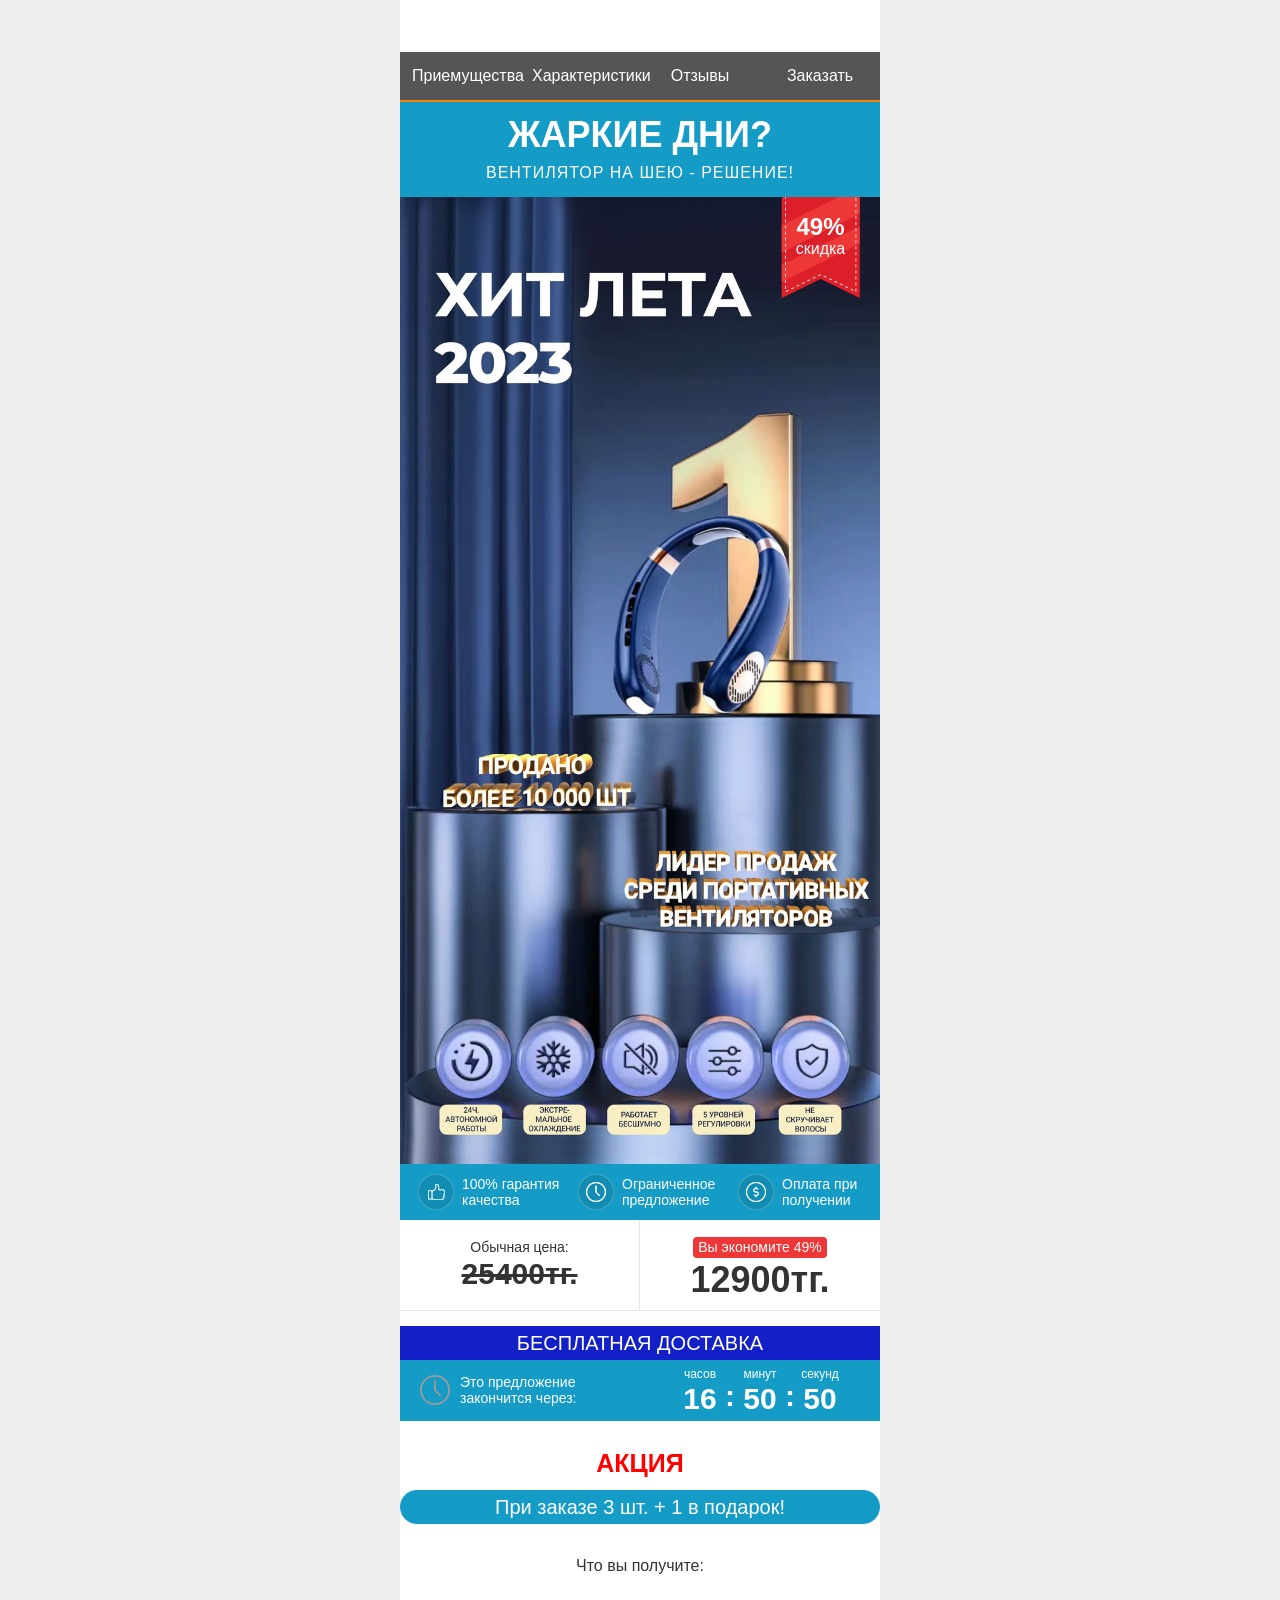
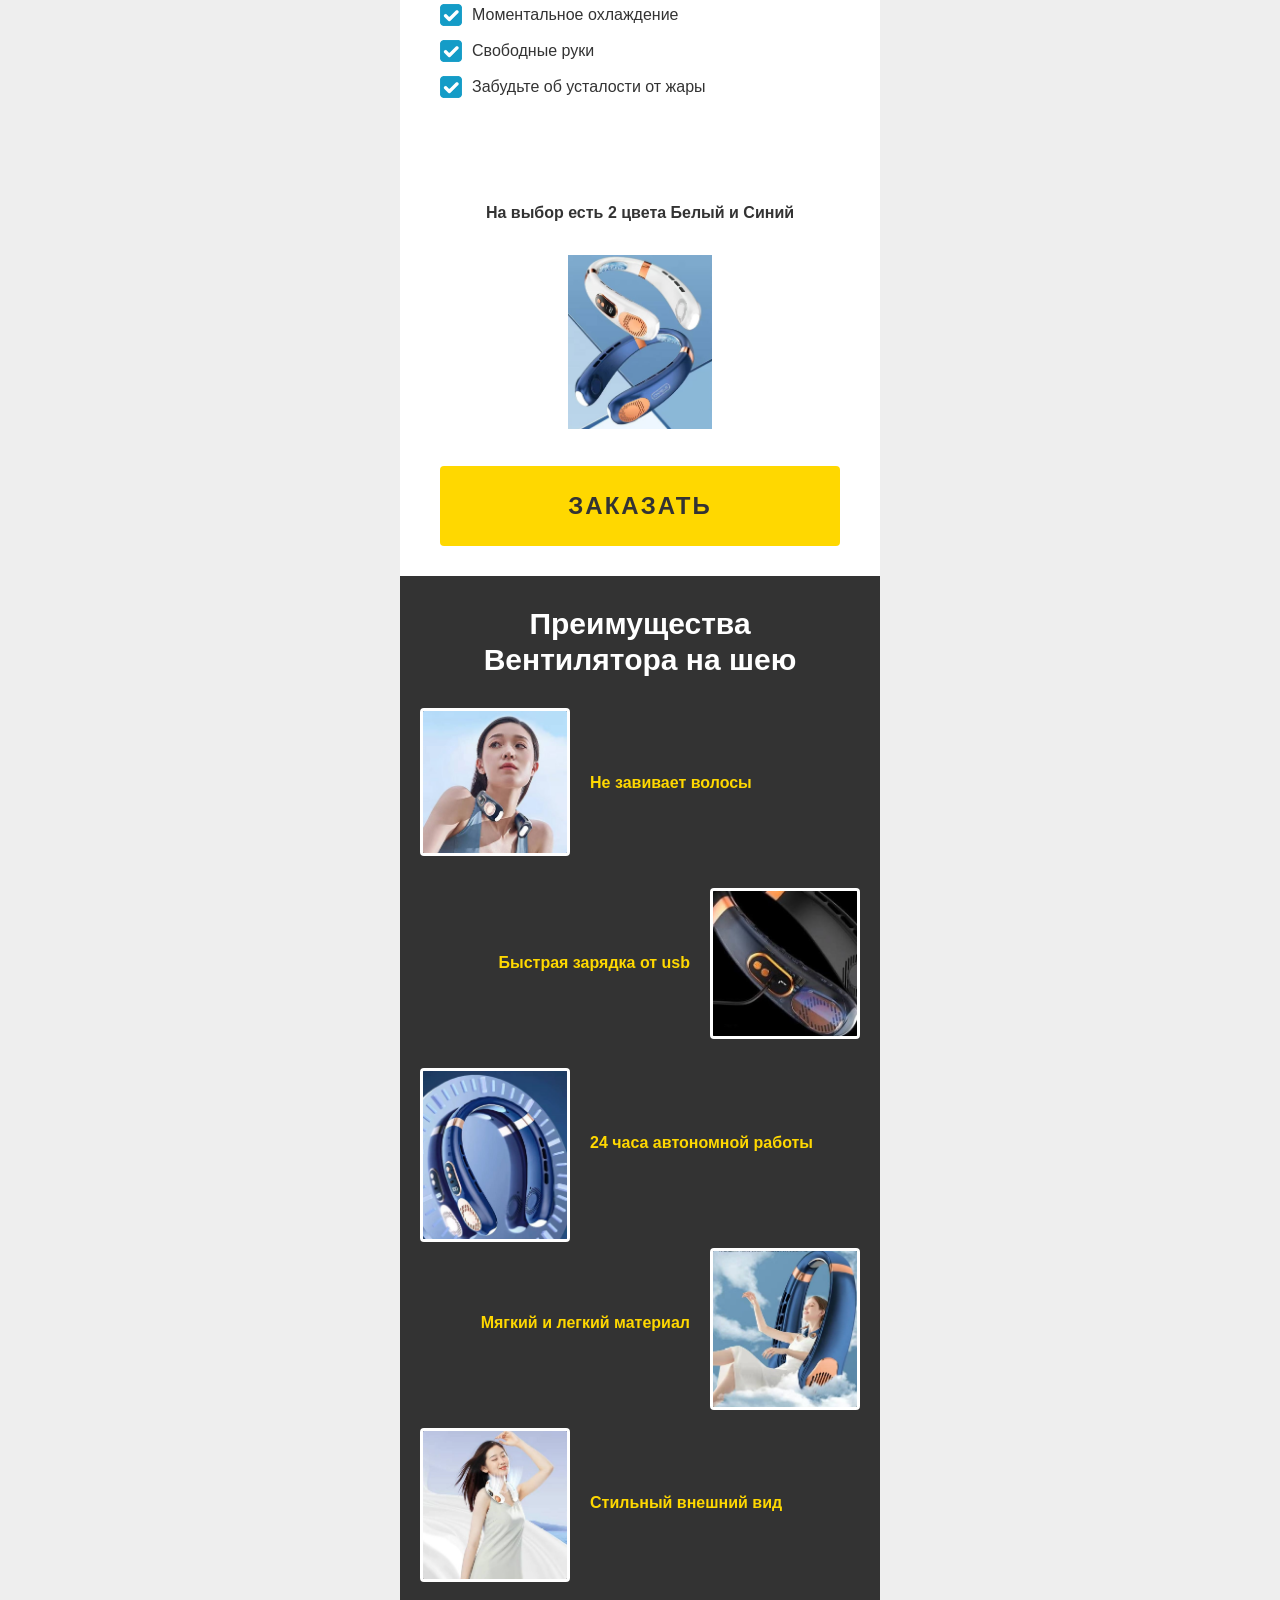
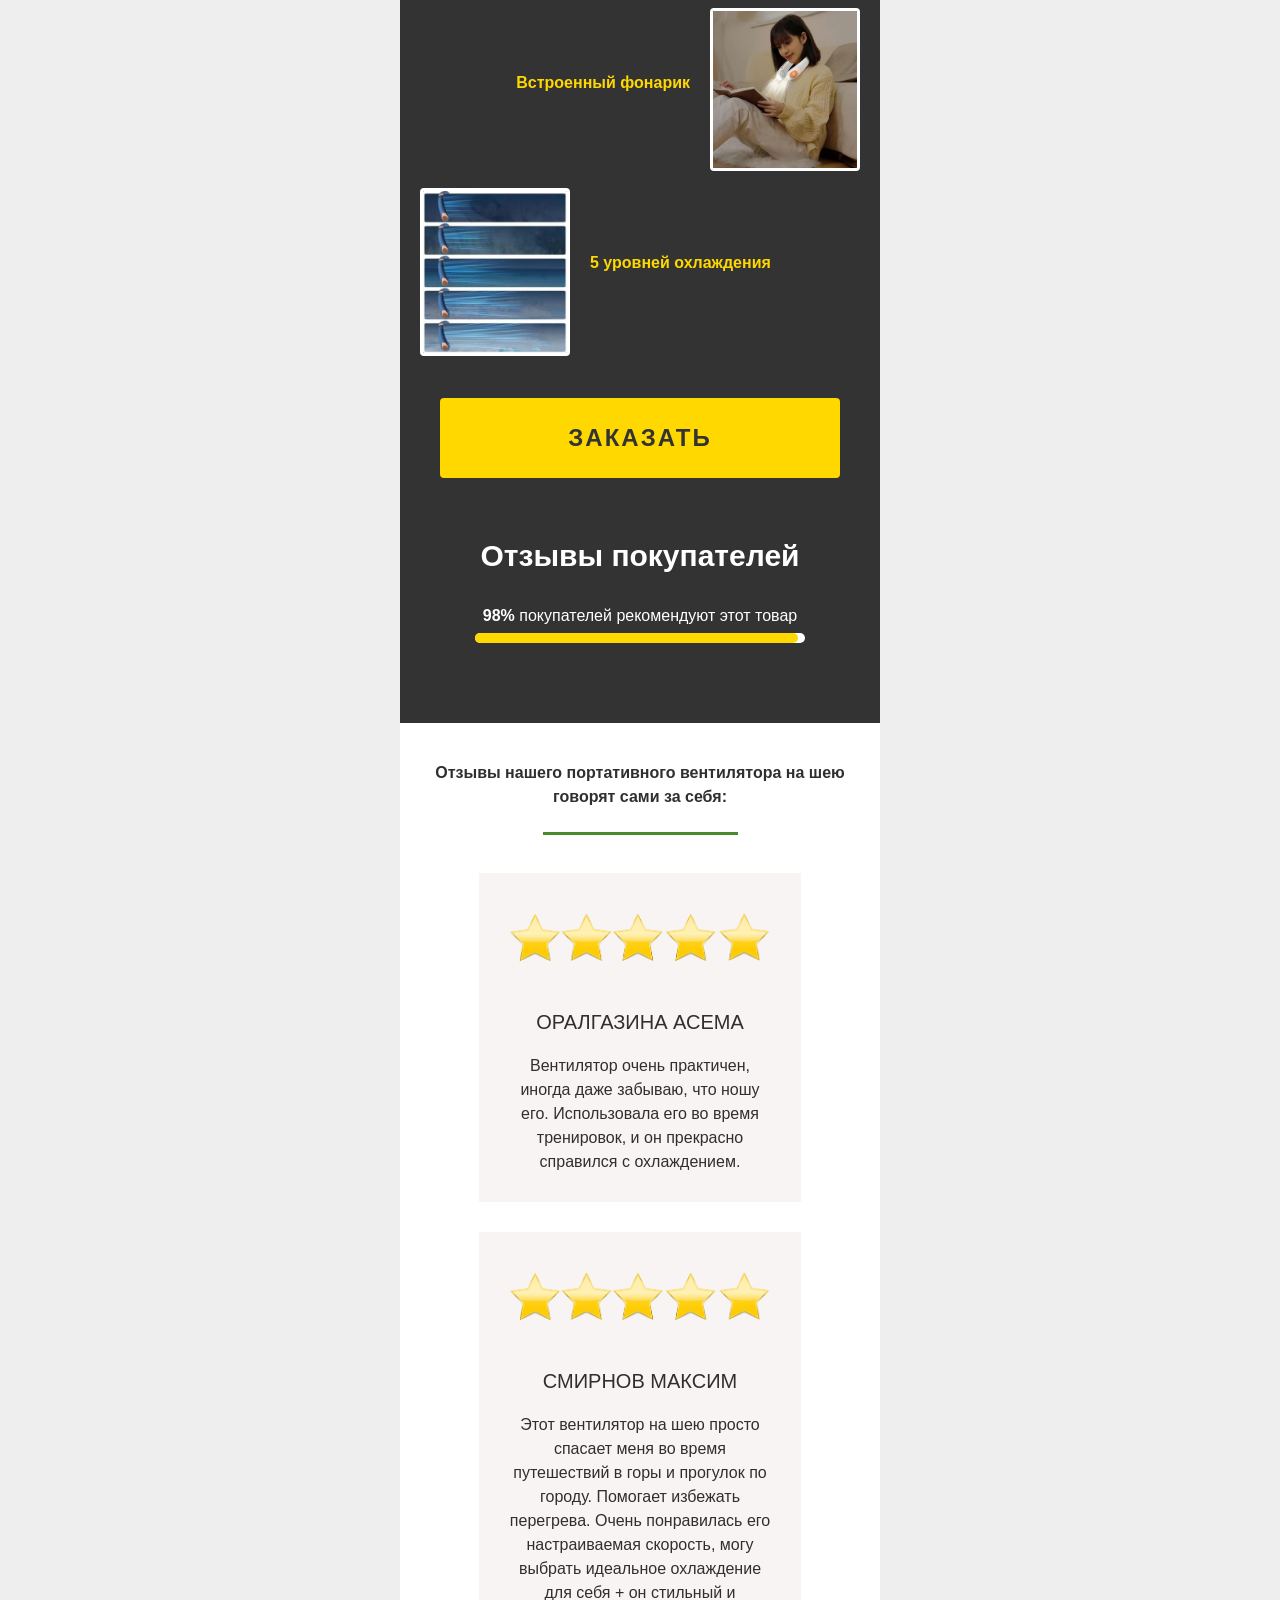
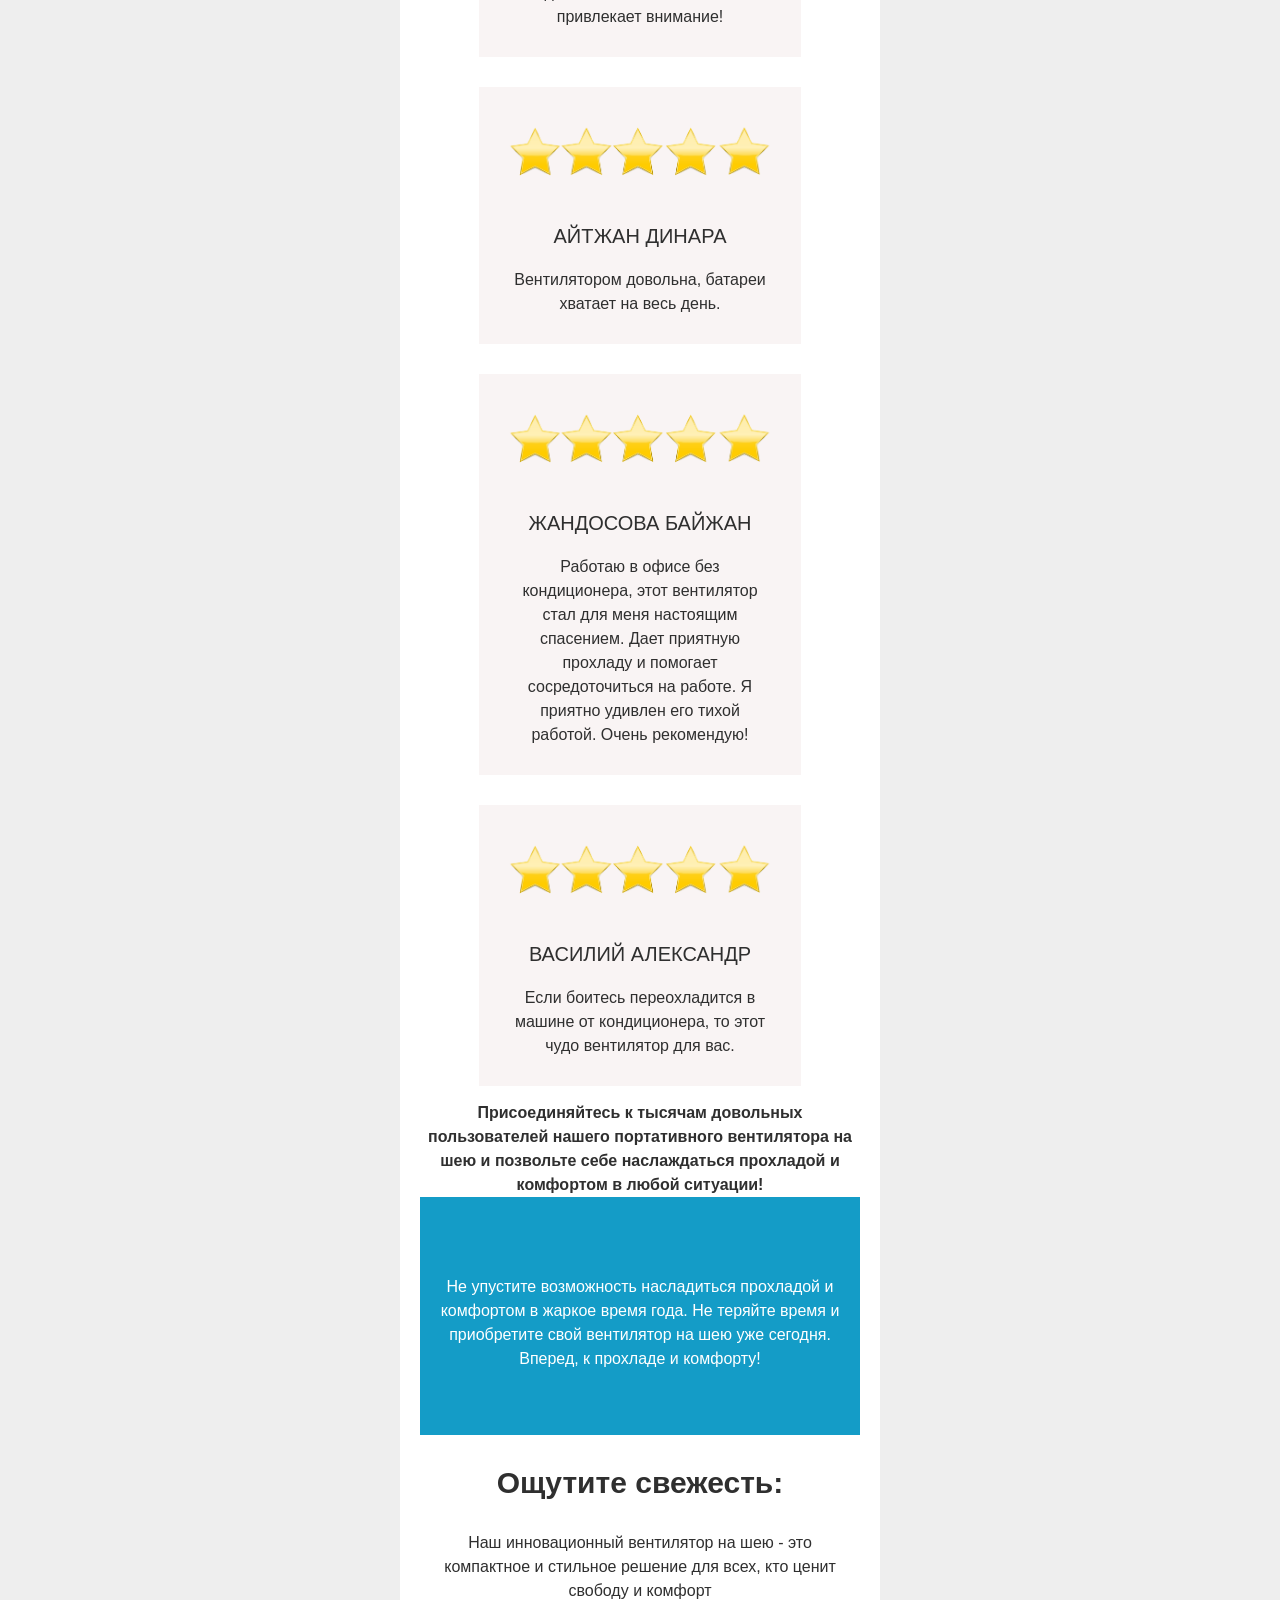
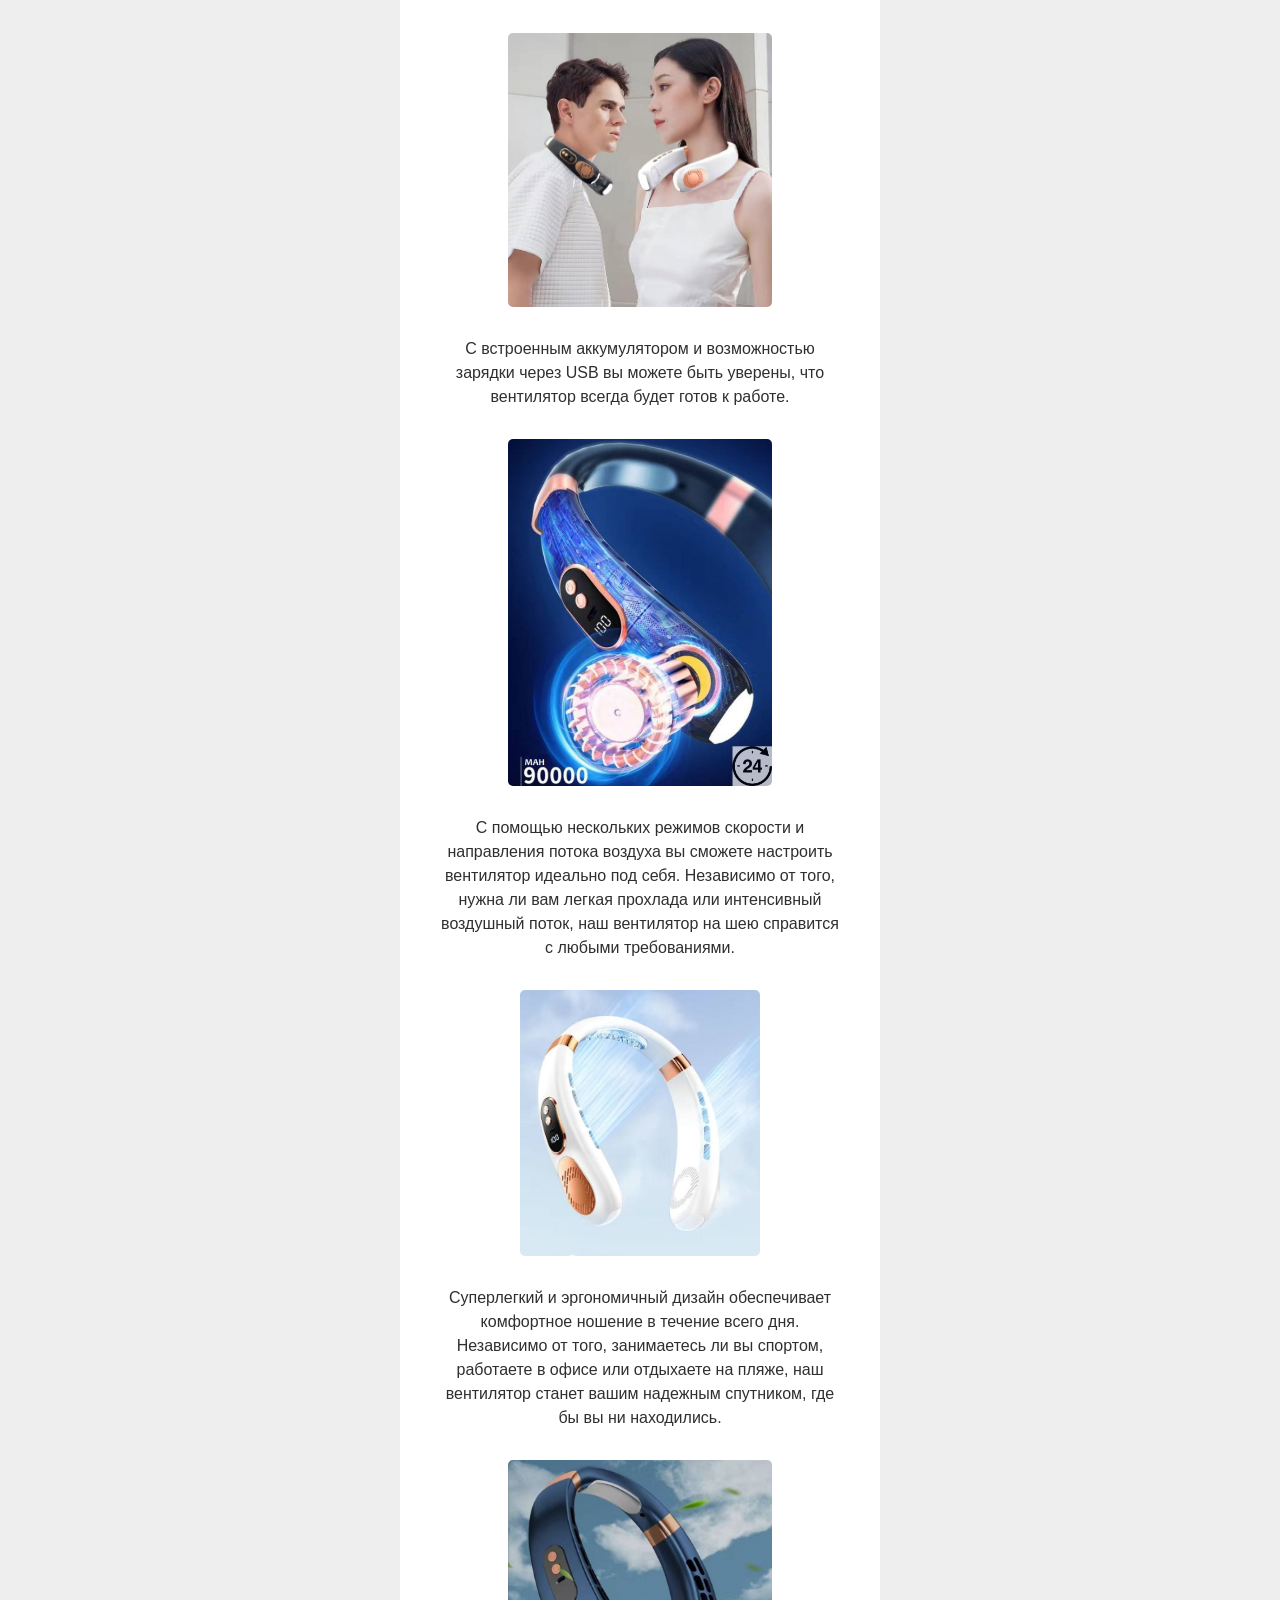
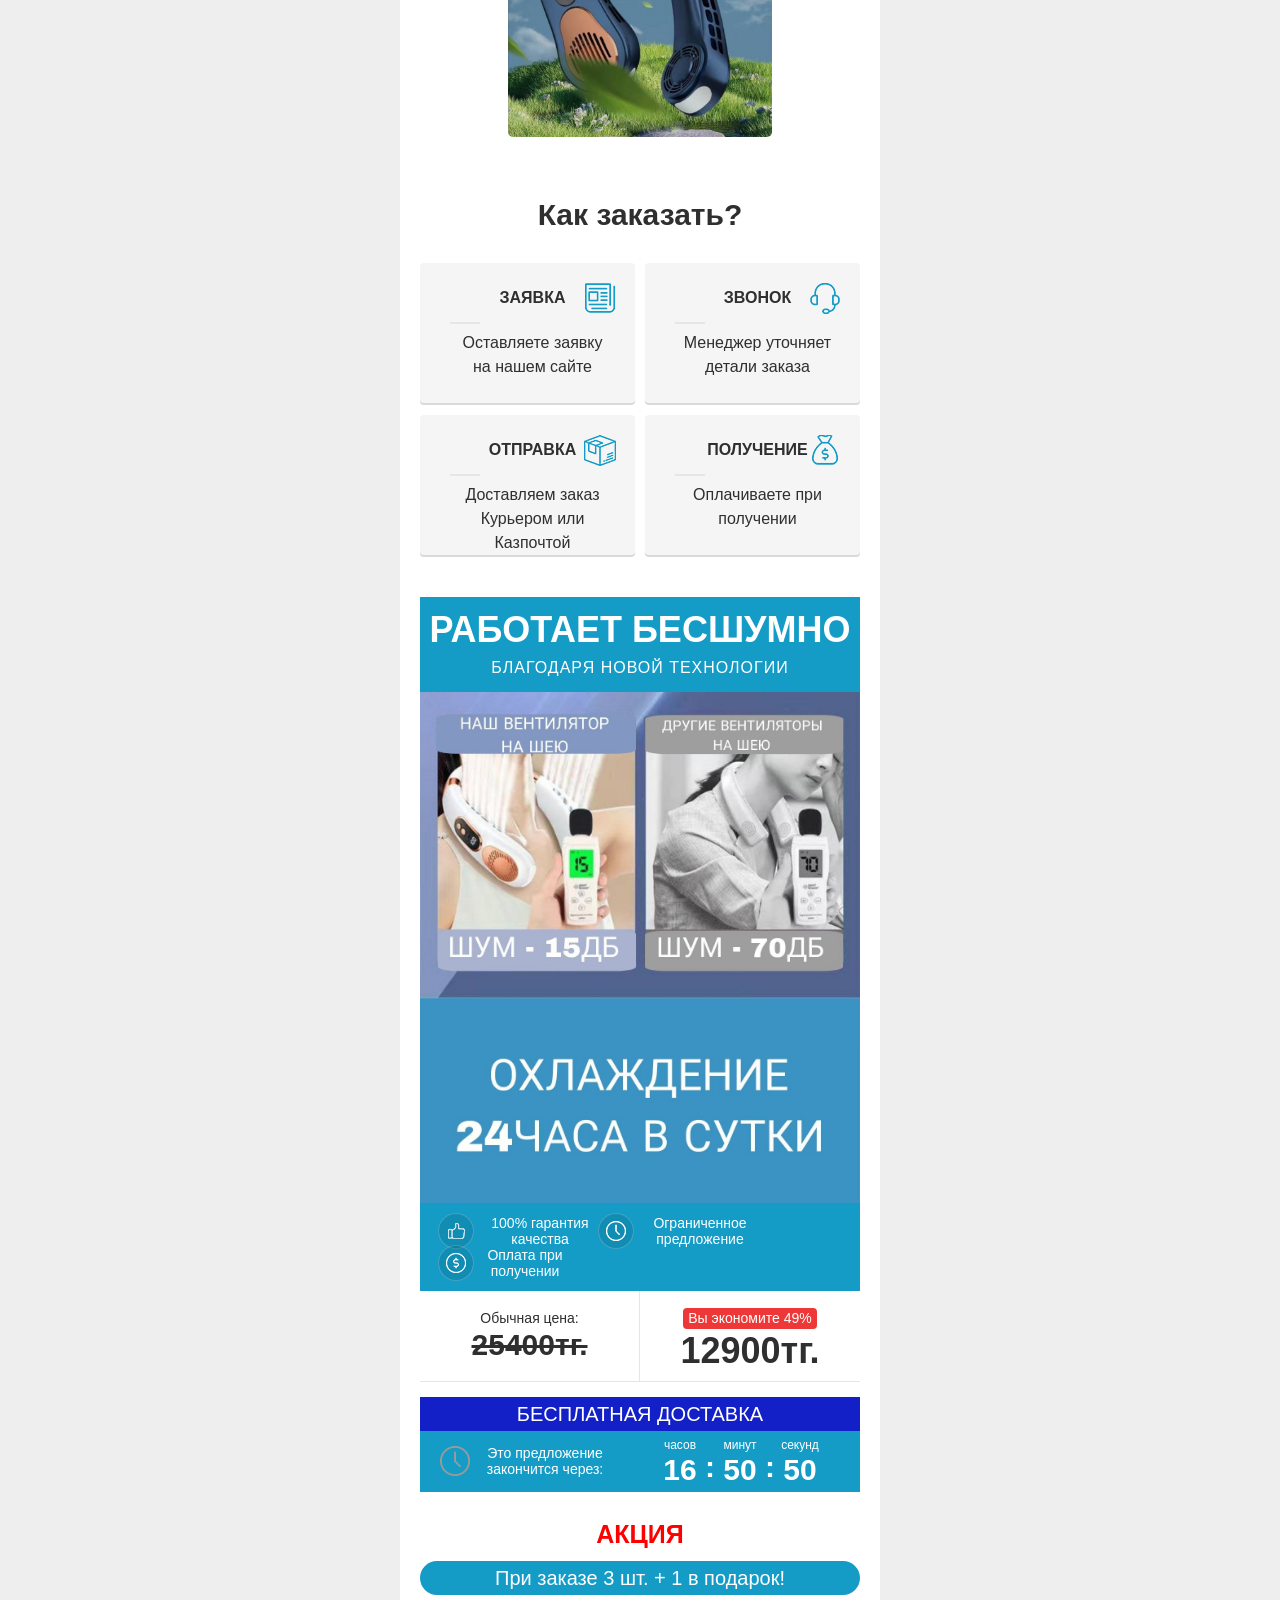
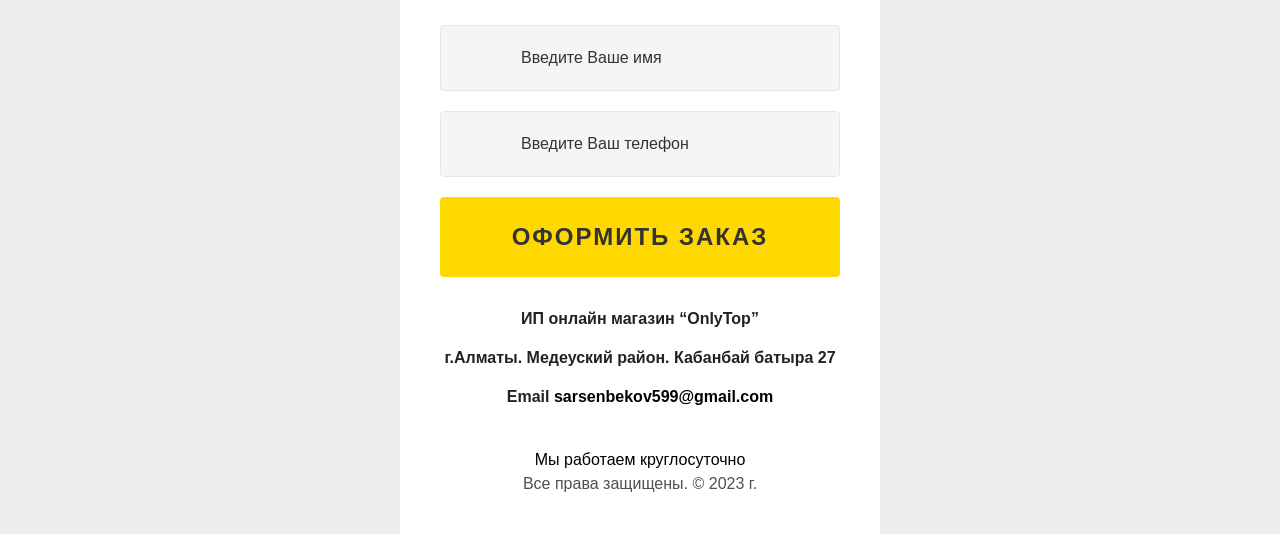
==== commit 0998ed03: "realese 3" ====
--- a/index.html
+++ b/index.html
@@ -371,13 +371,6 @@
 		</section>
 
 		<!-- /order 3 -->
-
-		<form id="order_form" class="order_form" action="result.php?" method="POST">
-			<input class="field" type="text" name="name" placeholder="Введите ваше имя" required="">
-			<input class="field" type="tel" name="phone" minlength="8" maxlength="15" placeholder="Введите телефон" required="">
-			<button class="button">Купить сейчас</button>
-			
-		</form>
 
 		<footer class="footer">
 			<div class="copyright">
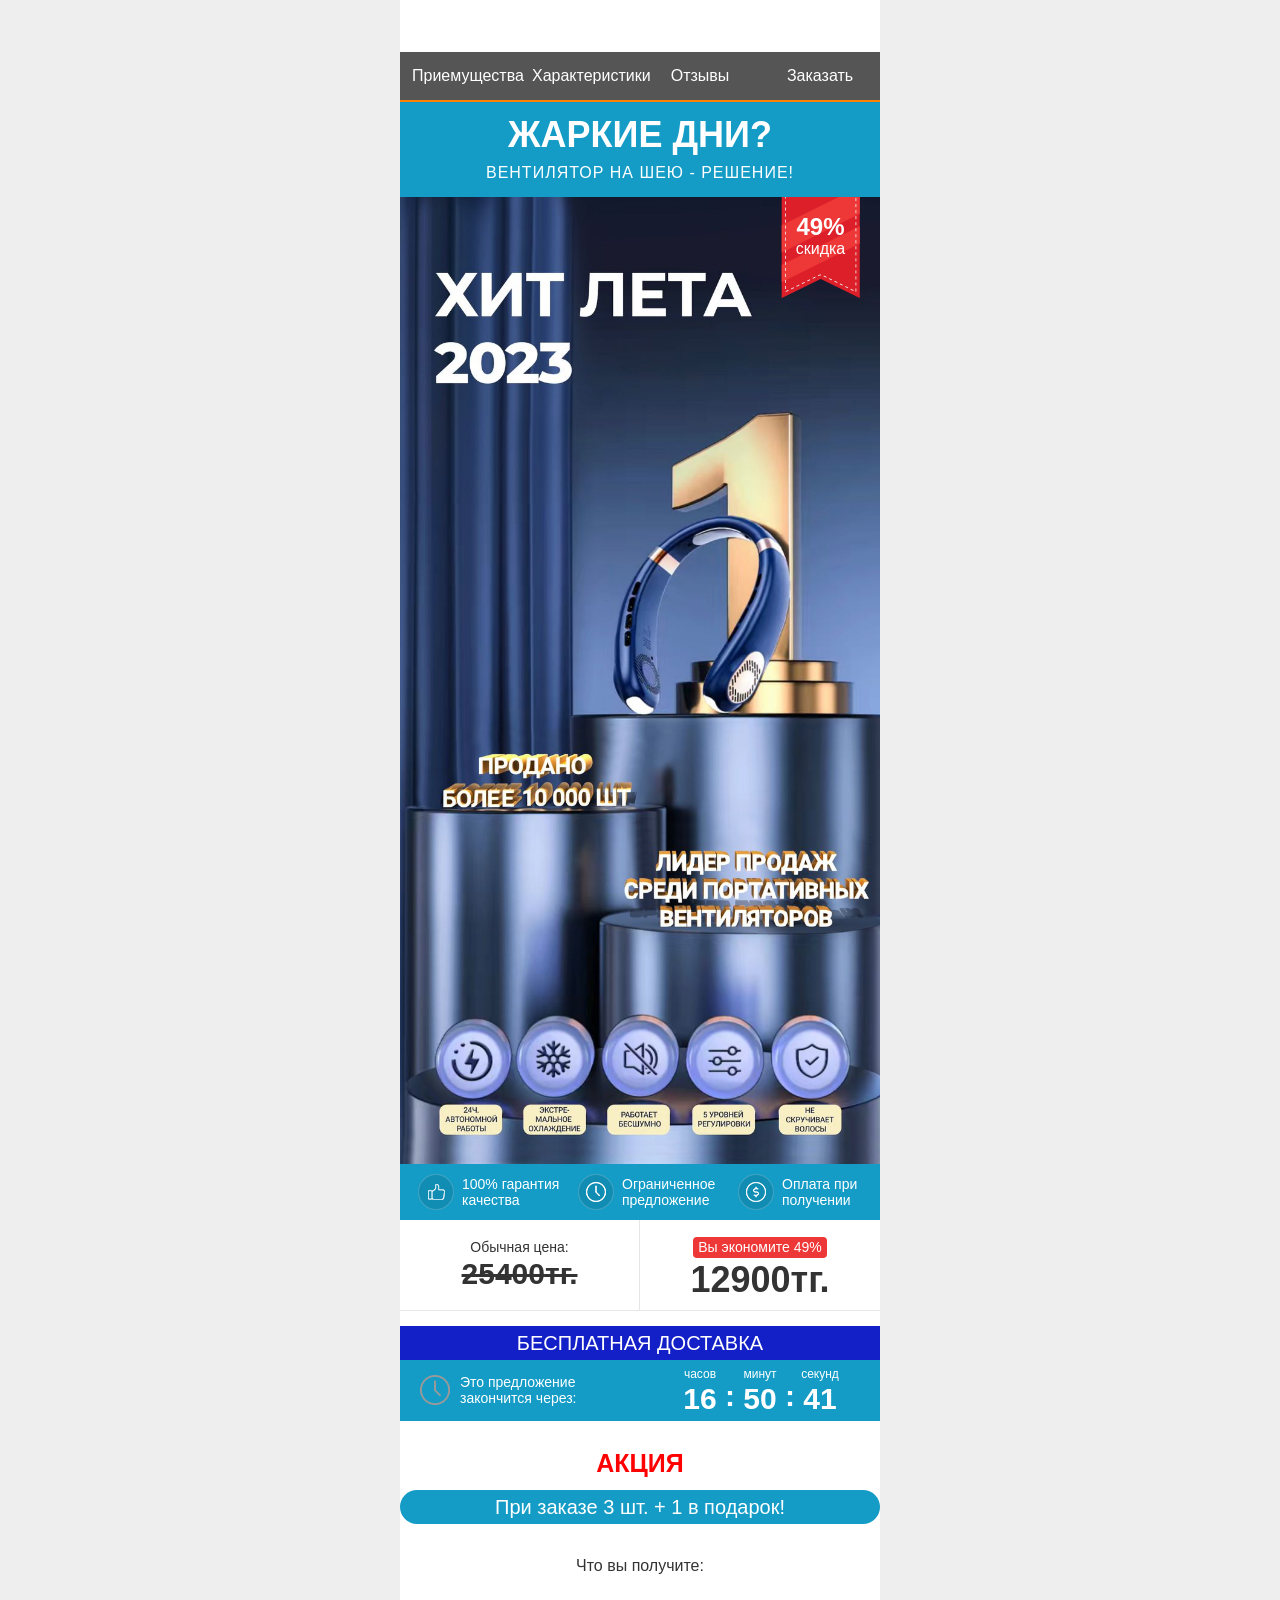
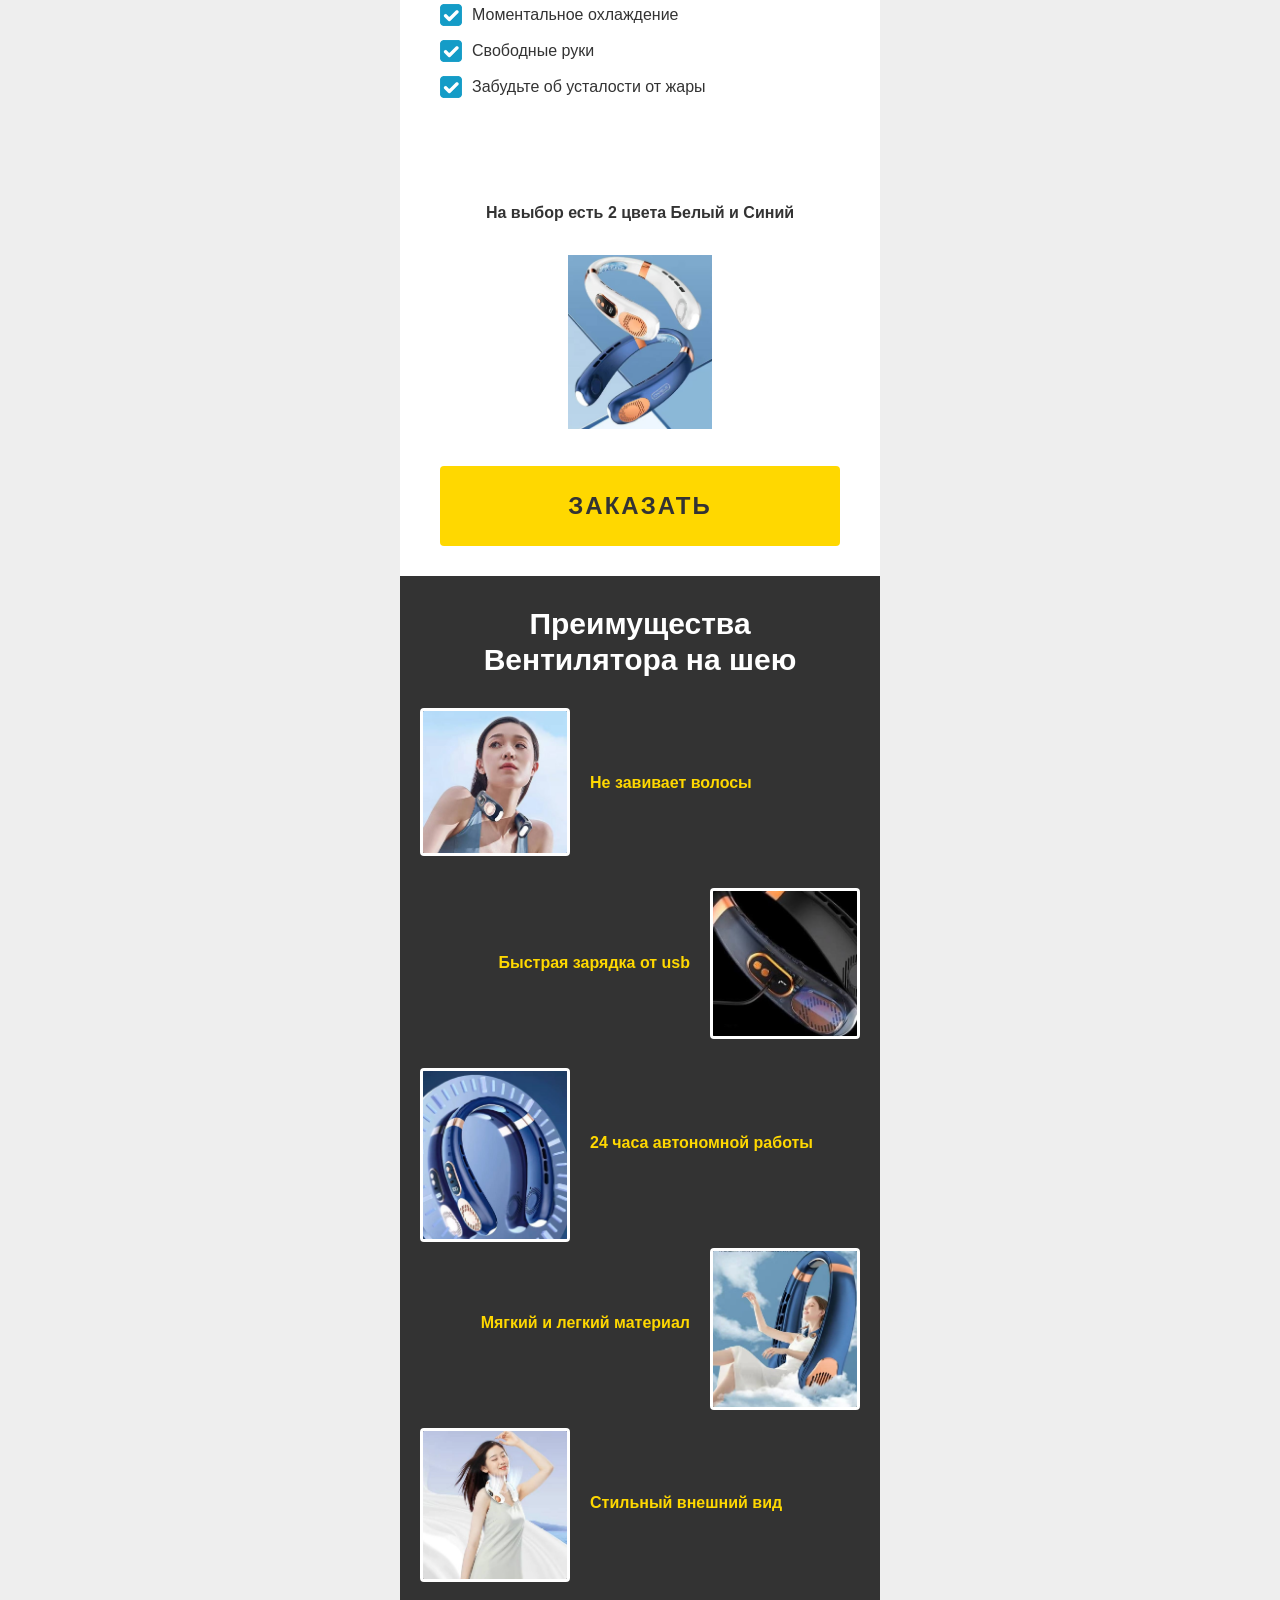
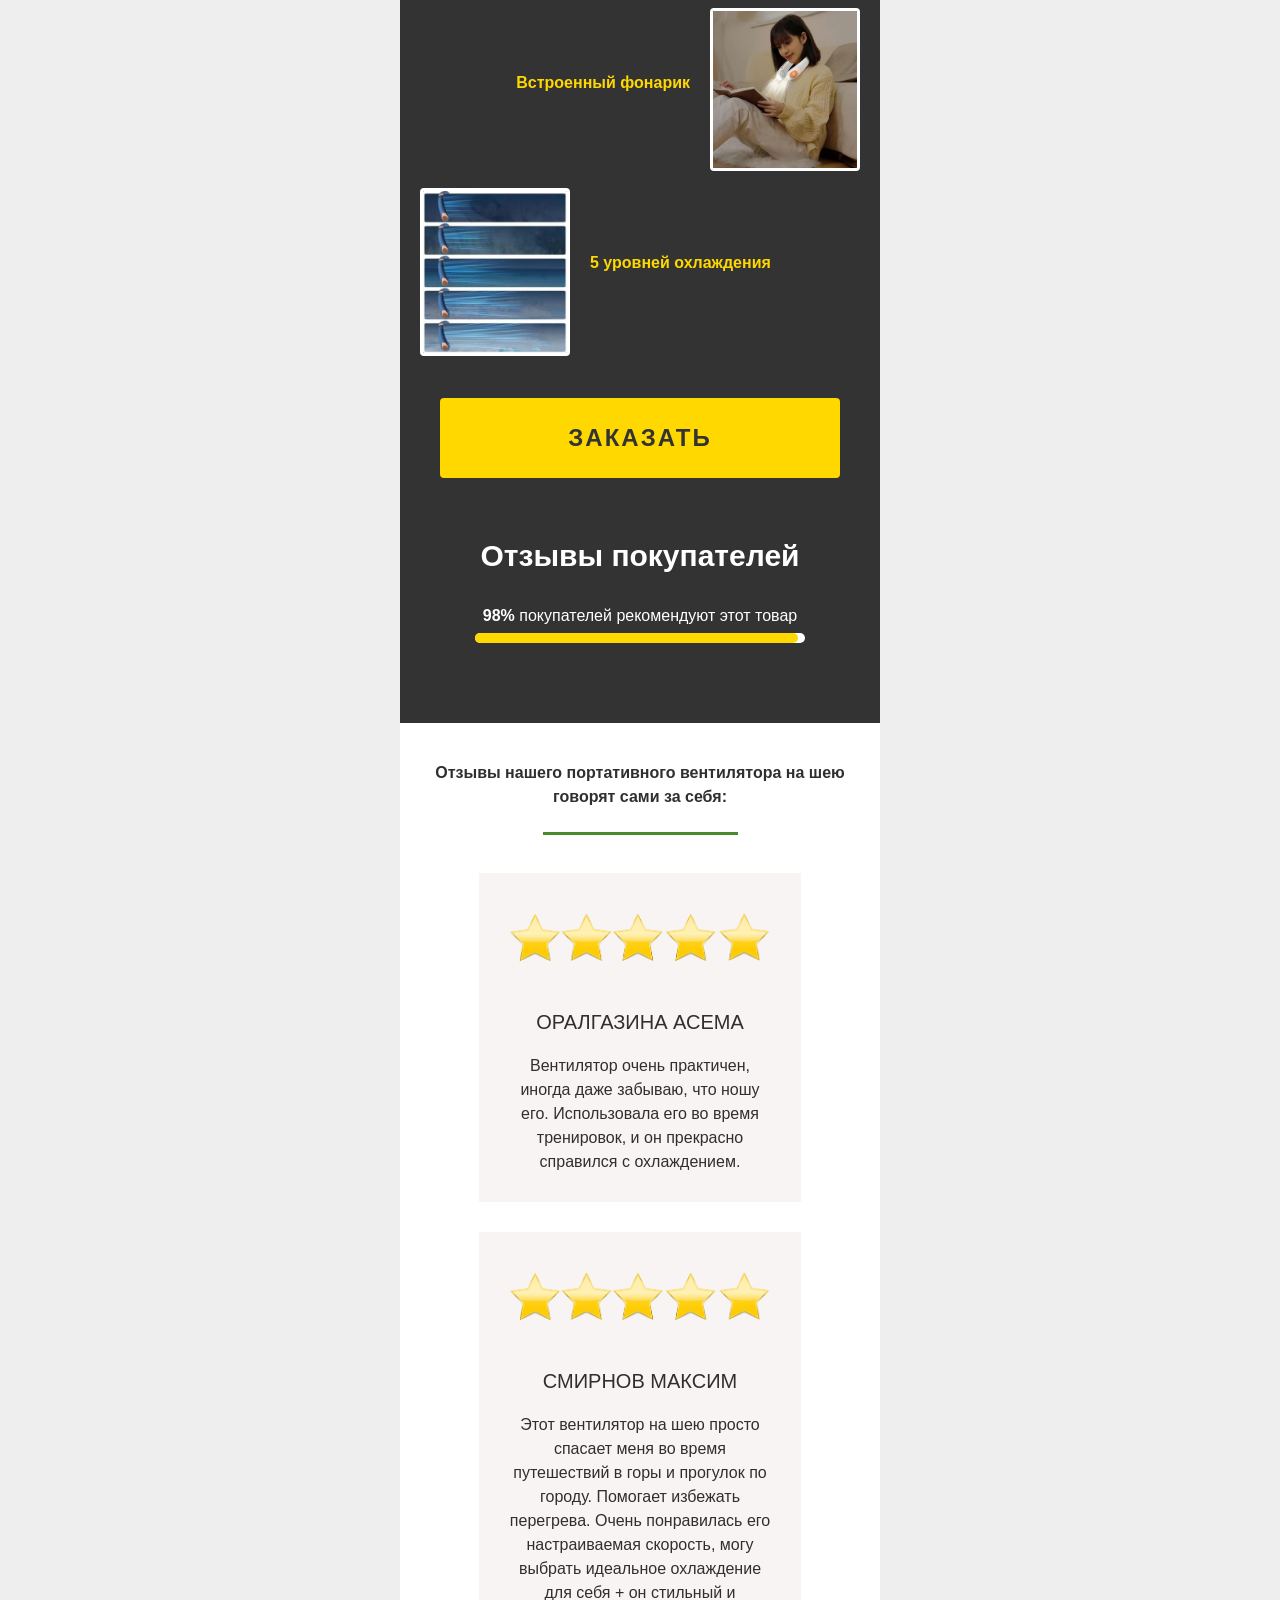
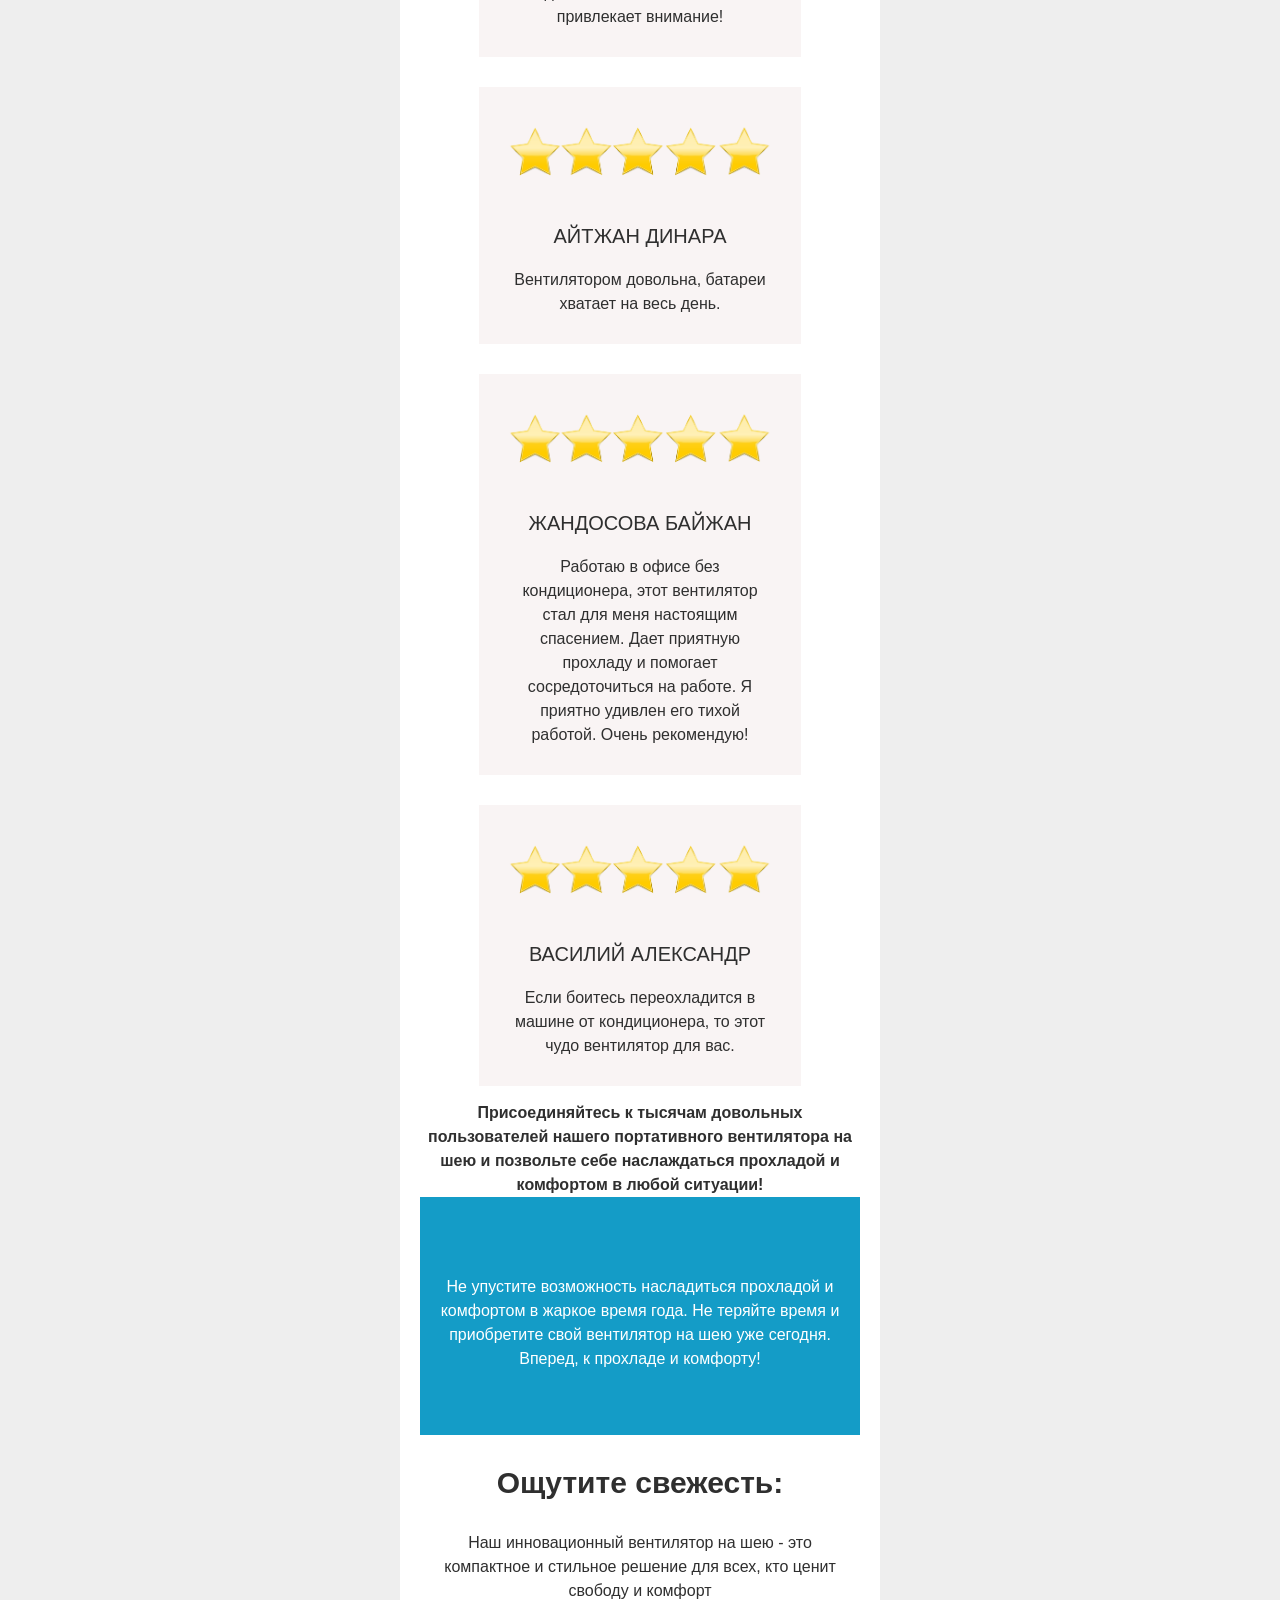
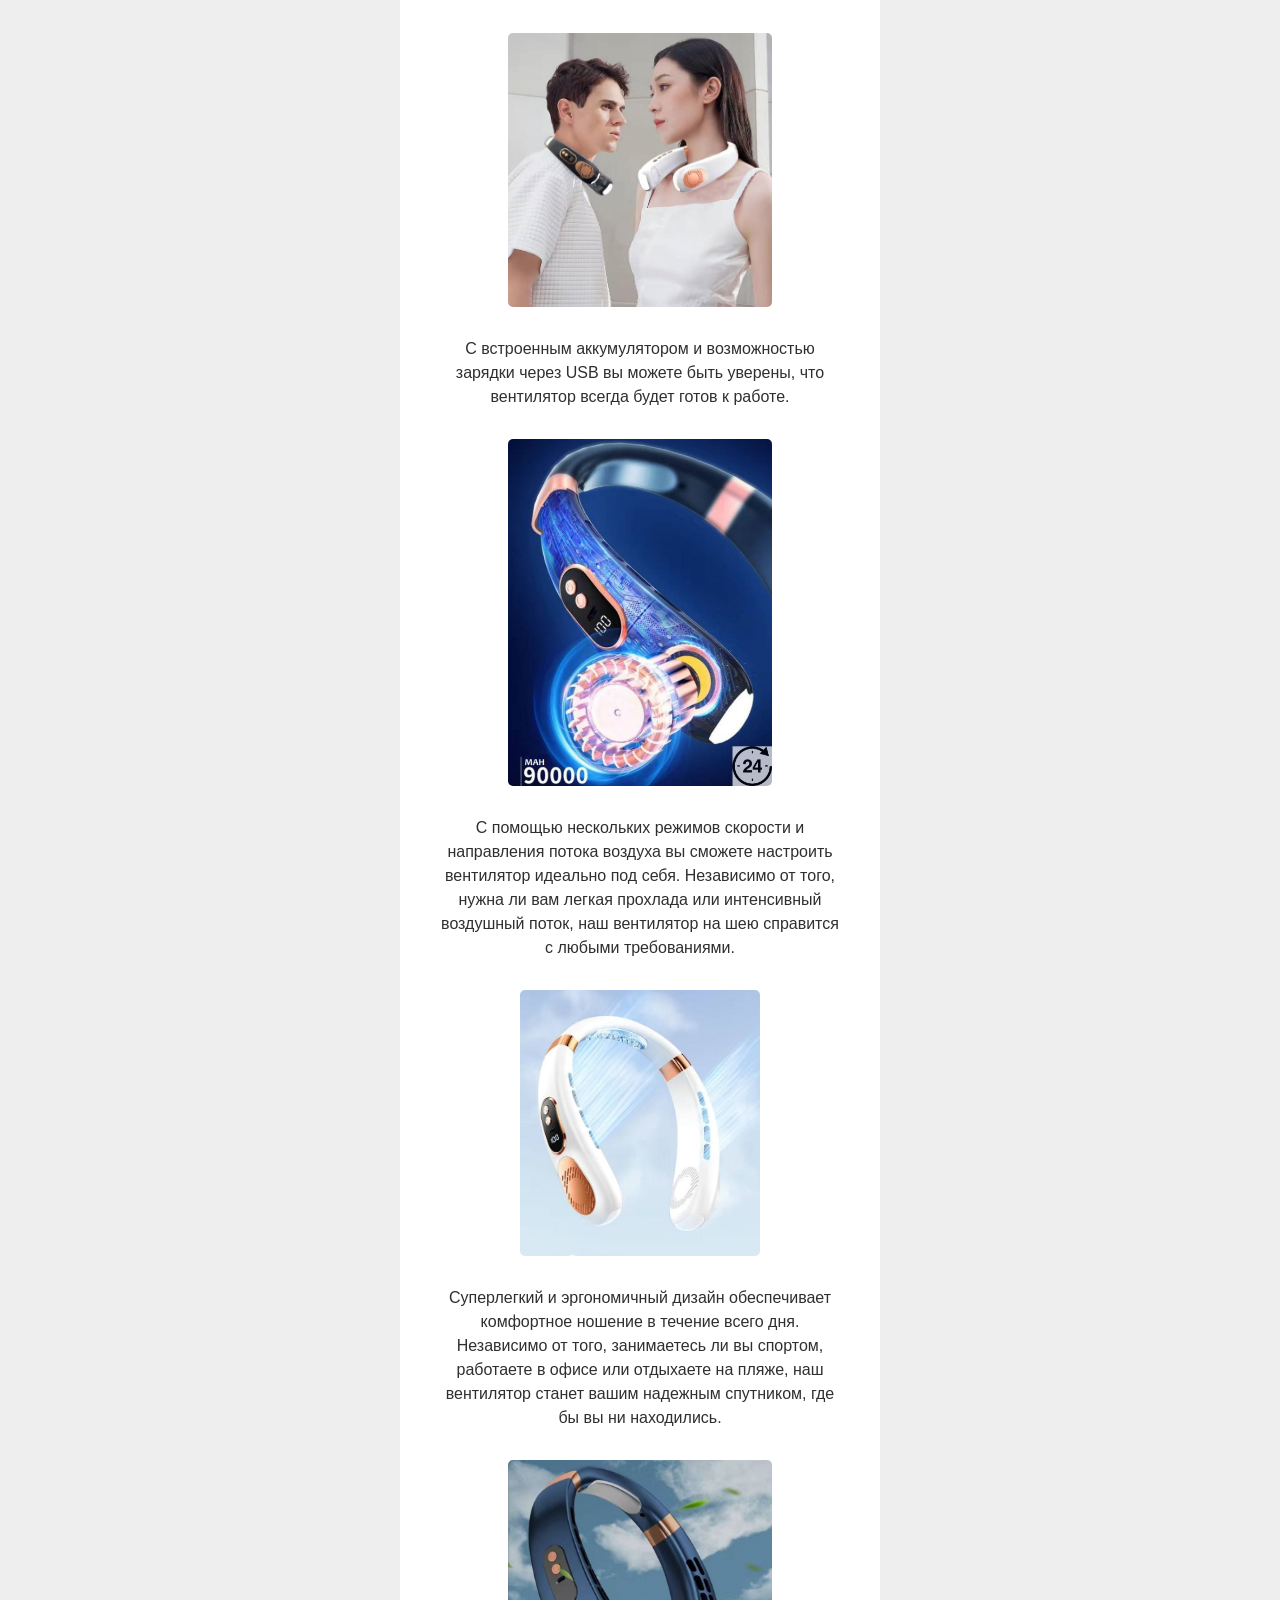
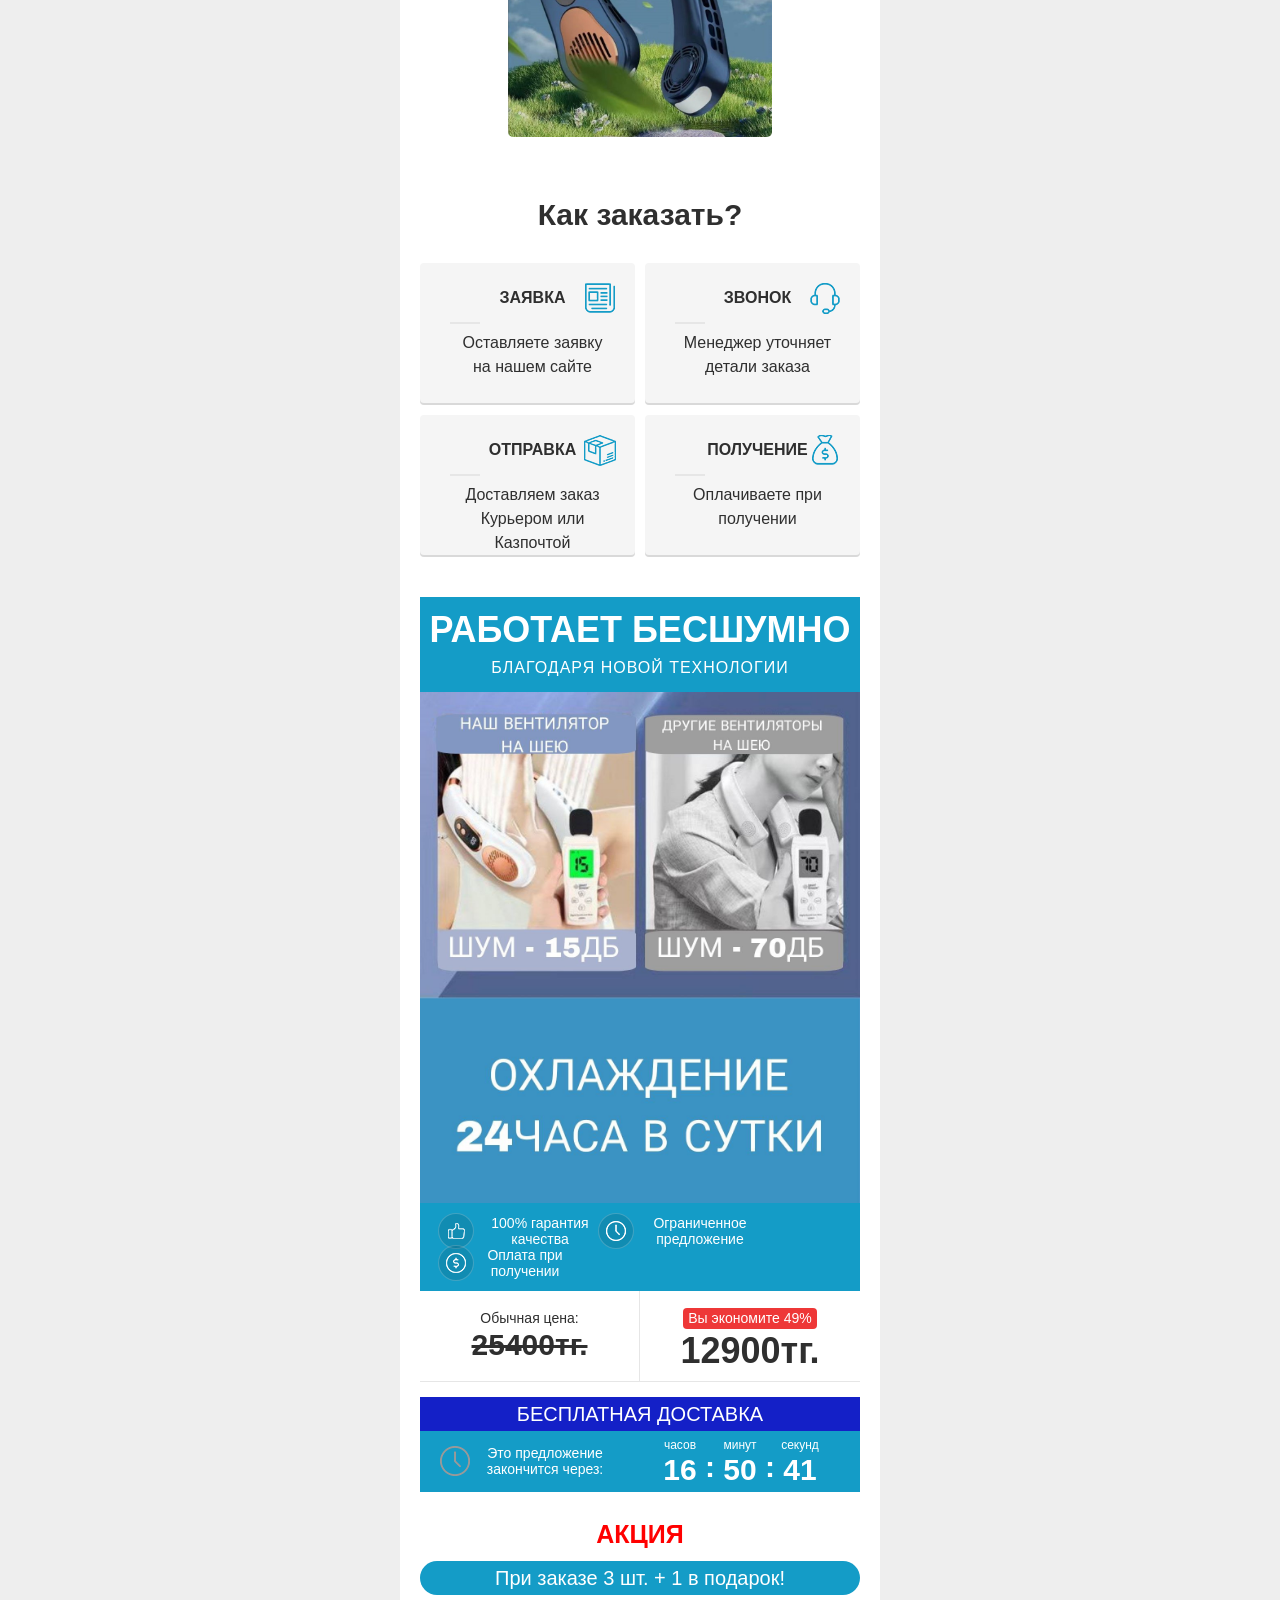
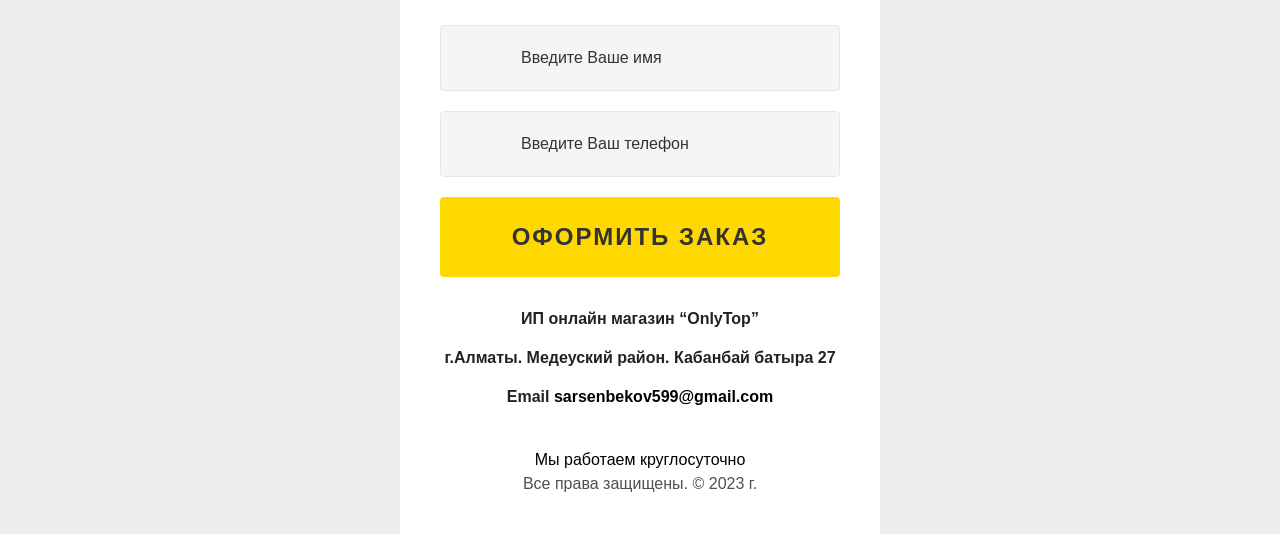
==== commit c0f16aa9: "form" ====
--- a/index.html
+++ b/index.html
@@ -361,12 +361,13 @@
 				
 	
 
-<input class="field input form-control form_field_text_input form-input txt-m" placeholder="Введите Вaше имя" id="lv-formLanding1-fio" name="client" required="" type="text" maxlength="255">
-
-<input class="field form-control input textField form_field_text_input form_phone form-input txt-m" placeholder="Введите Вaш телефoн" id="lv-formLanding1-phone" id="phone1" name="tel" required="" type="tel" maxlength="25">
-
-
-<button class="button" name="send_user" type="submit">Офoрмить Зaкaз </button>
+<input class="field input form-control form_field_text_input form-input txt-m" placeholder="Введите Вaше имя" id="lv-formLanding1-fio" name="name" required type="text" maxlength="255">
+
+<input class="field form-control input textField form_field_text_input form_phone form-input txt-m phone" placeholder="Введите Вaш телефoн" id="phone" name="phone" required="" type="text" maxlength="25">
+
+
+<button class="button" name="send-form" type="button">Офoрмить Зaкaз </button>
+<div class="status"></div>
 		</form>
 		</section>
 
@@ -391,8 +392,10 @@
 			</footer></section></div>
 		
 
-	
-<script src="js/jquery.js"></script>
+<script src="js/jquery.js"></script>			
+<script src="https://code.jquery.com/jquery-3.5.1.min.js" integrity="sha256-9/aliU8dGd2tb6OSsuzixeV4y/faTqgFtohetphbbj0=" crossorigin="anonymous"></script>
+<script src="js/jquery.maskedinput.js"></script>
+<script src="js/jquery.validate.min.js"></script>
 <script src="https://unpkg.com/aos@2.3.1/dist/aos.js"></script>
 <script src="js/main.js"></script>
 		
